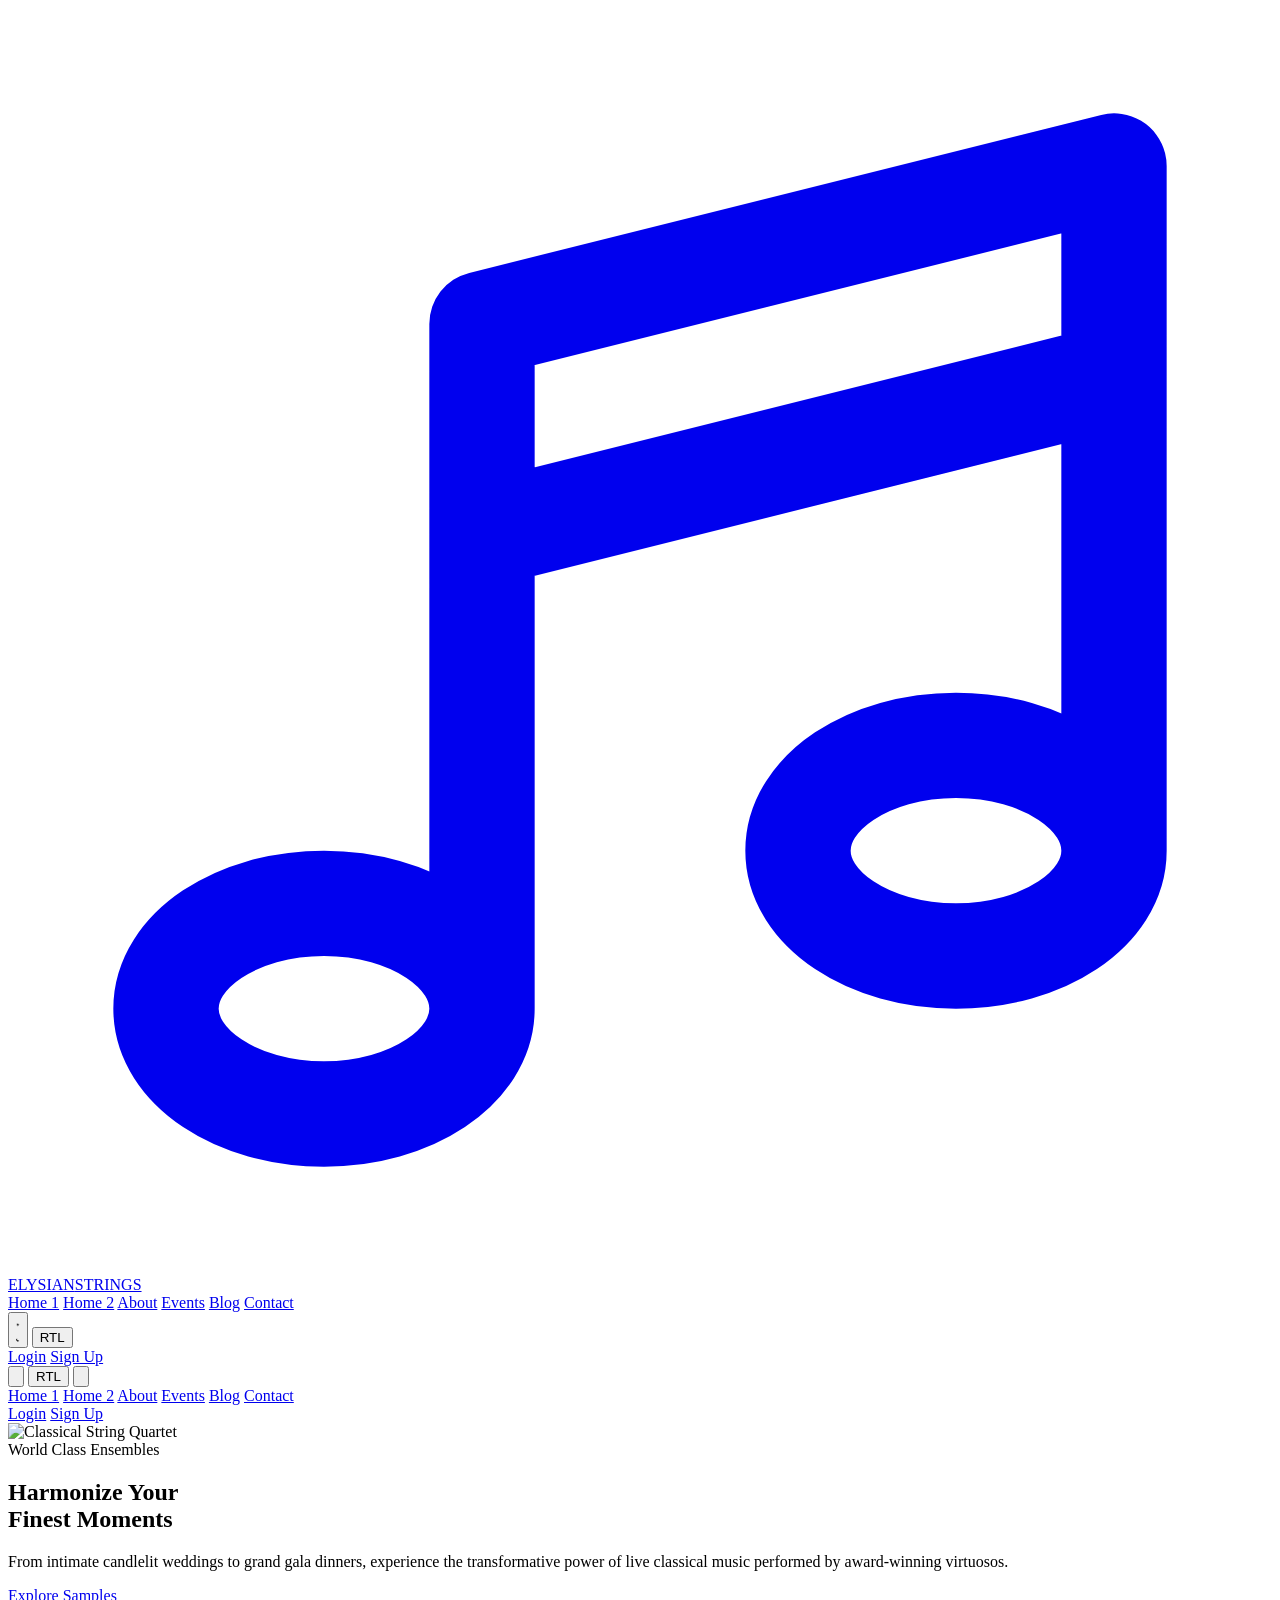
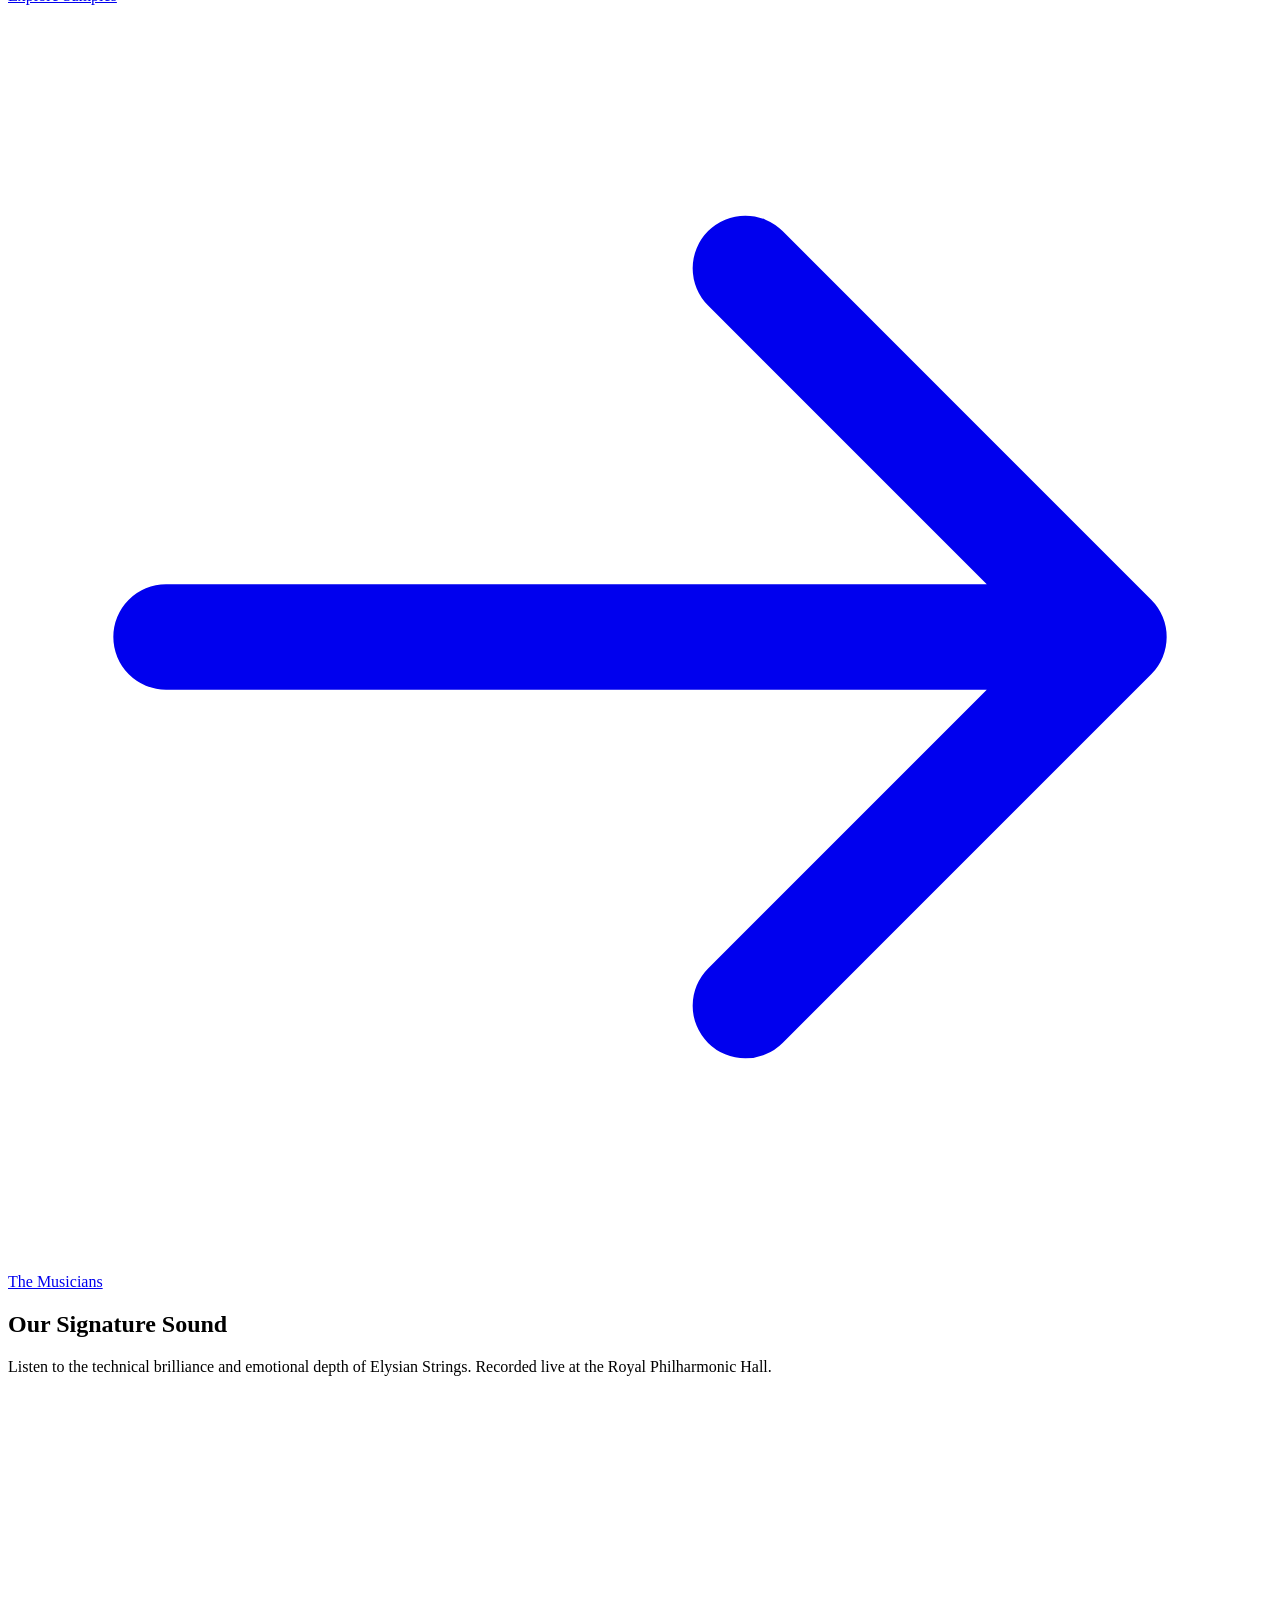
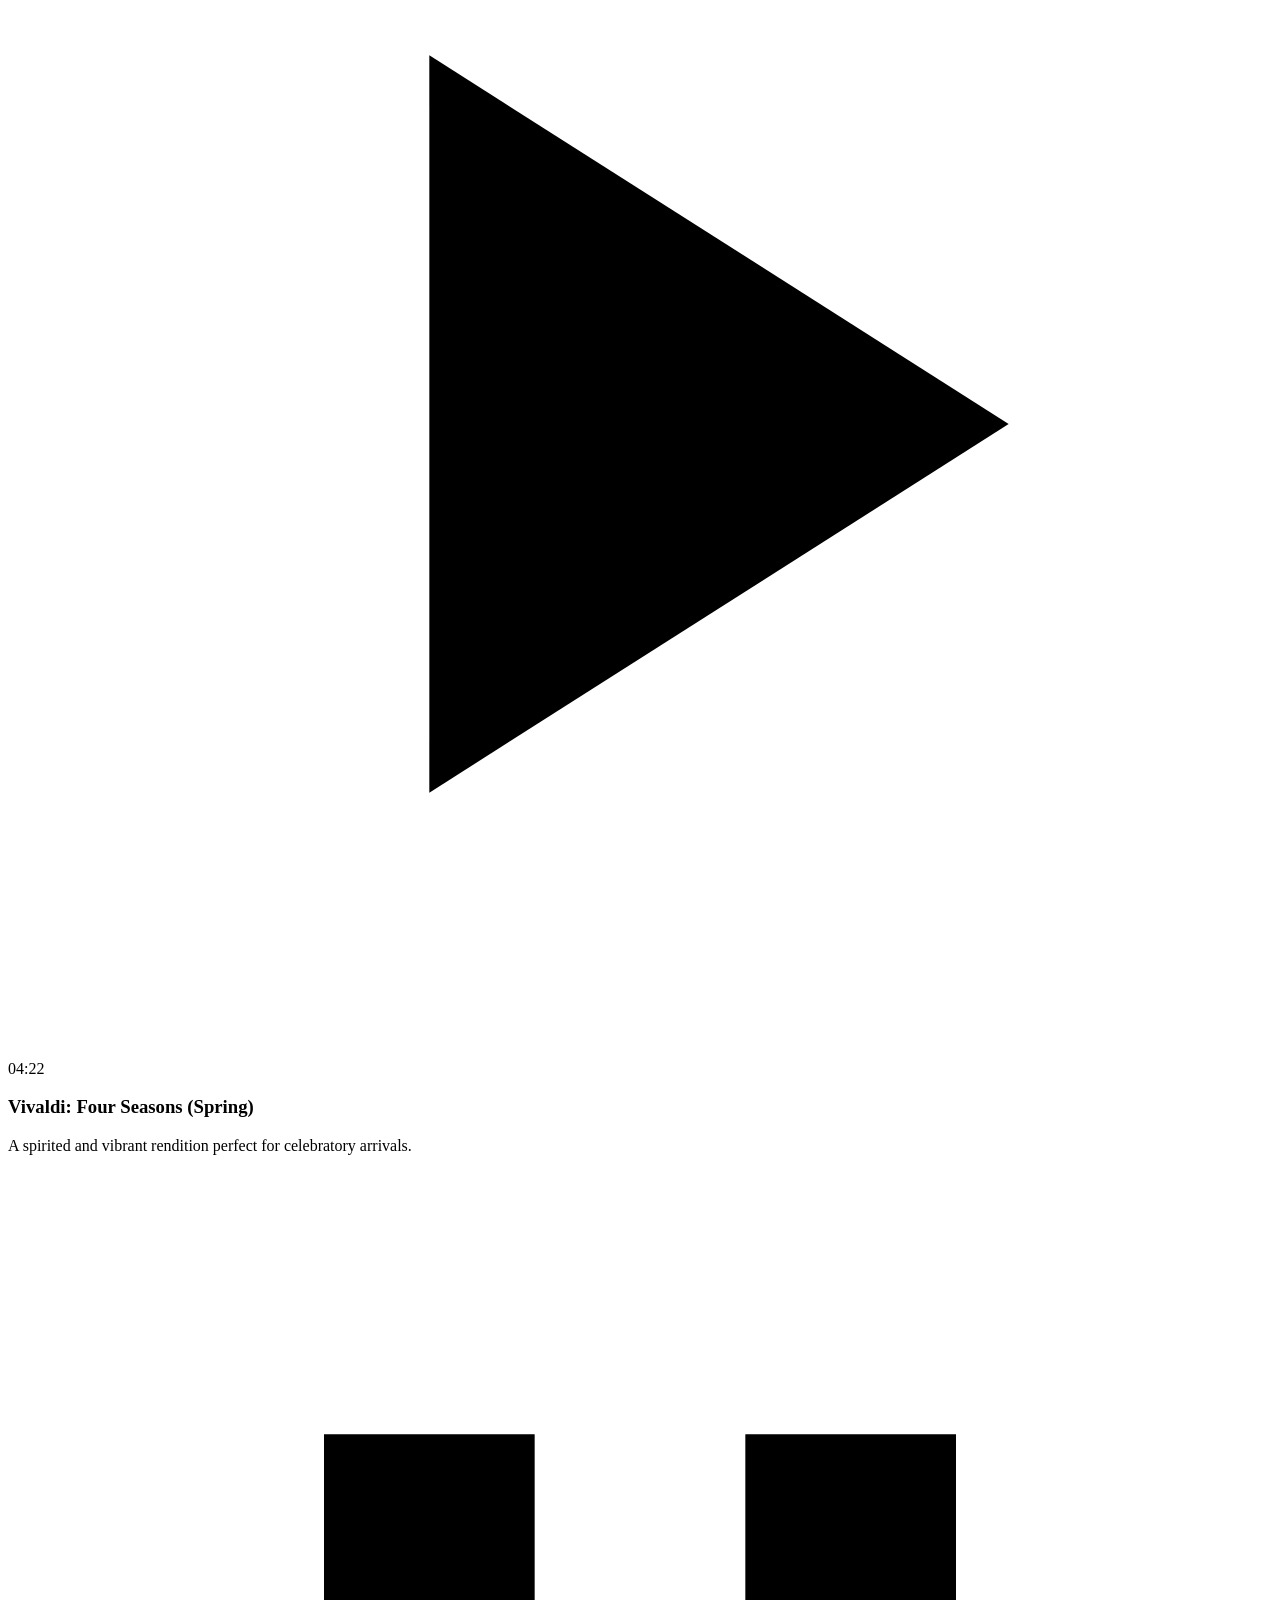
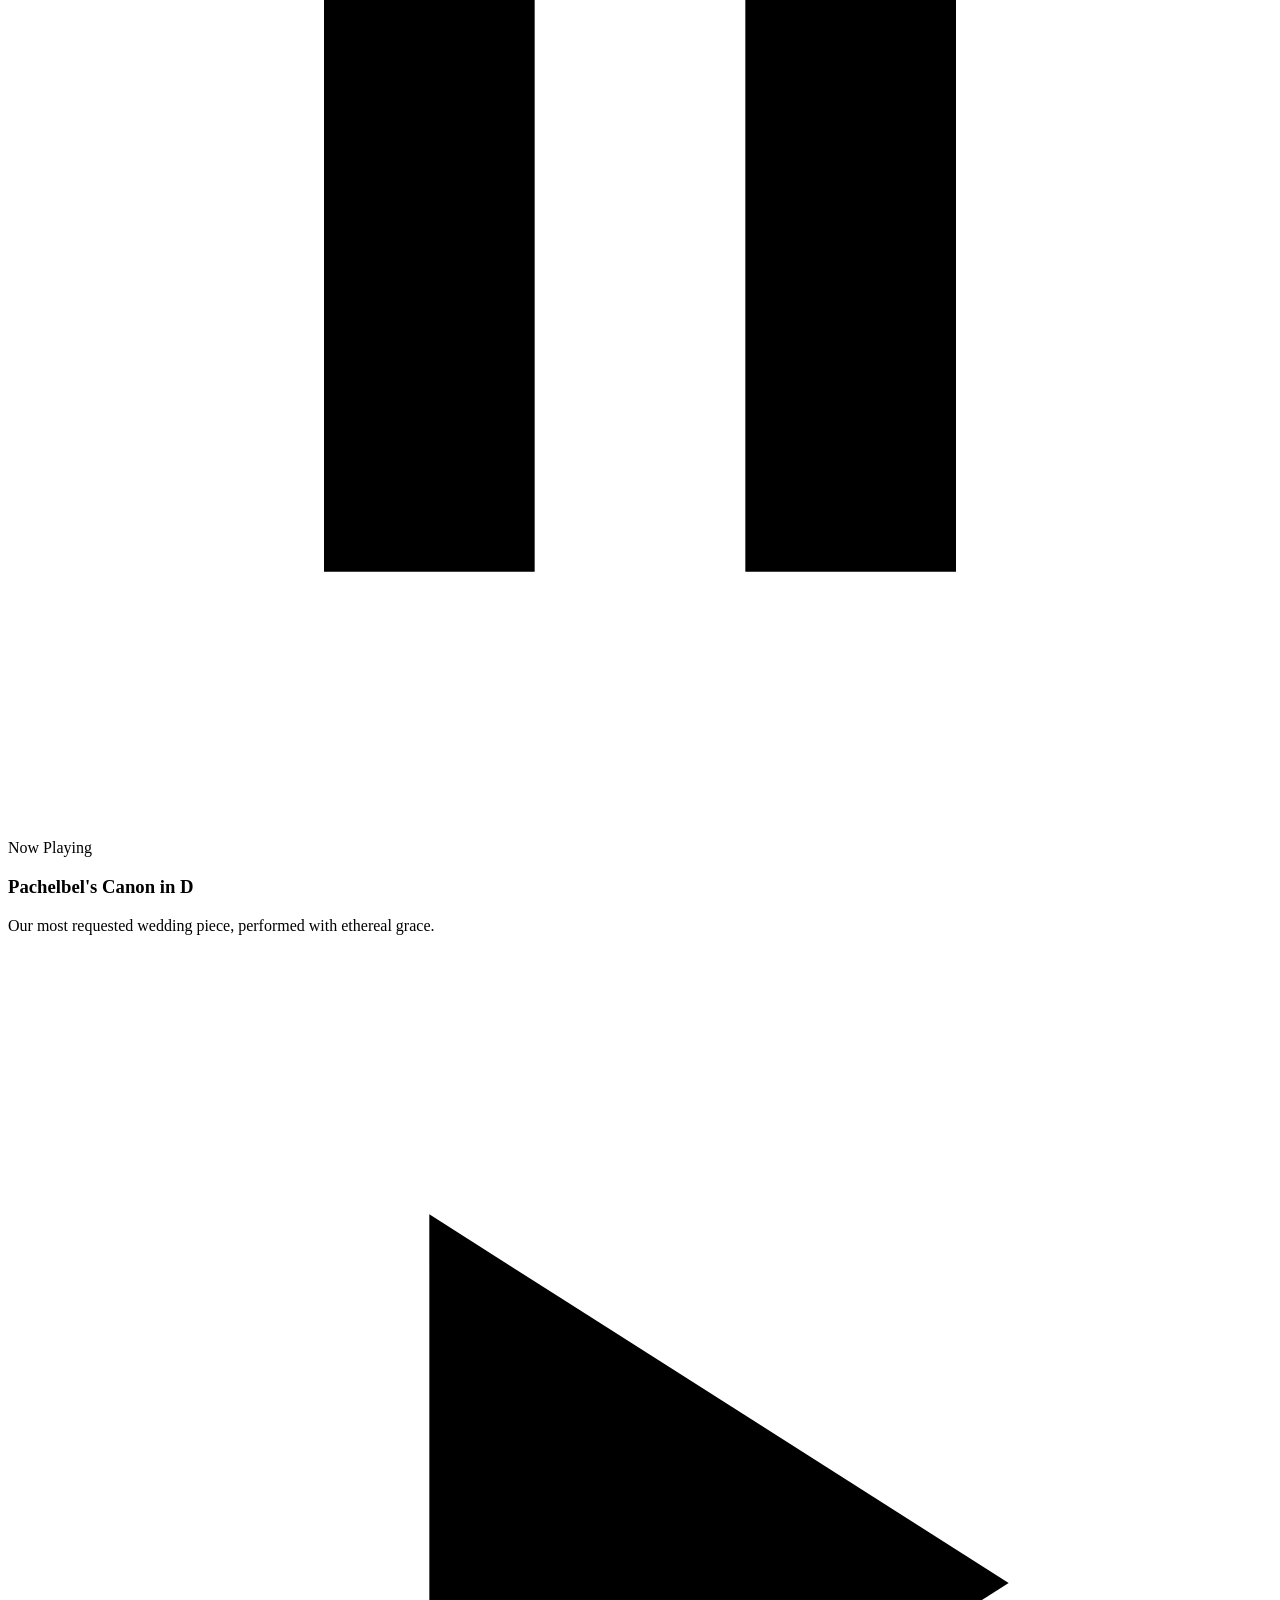
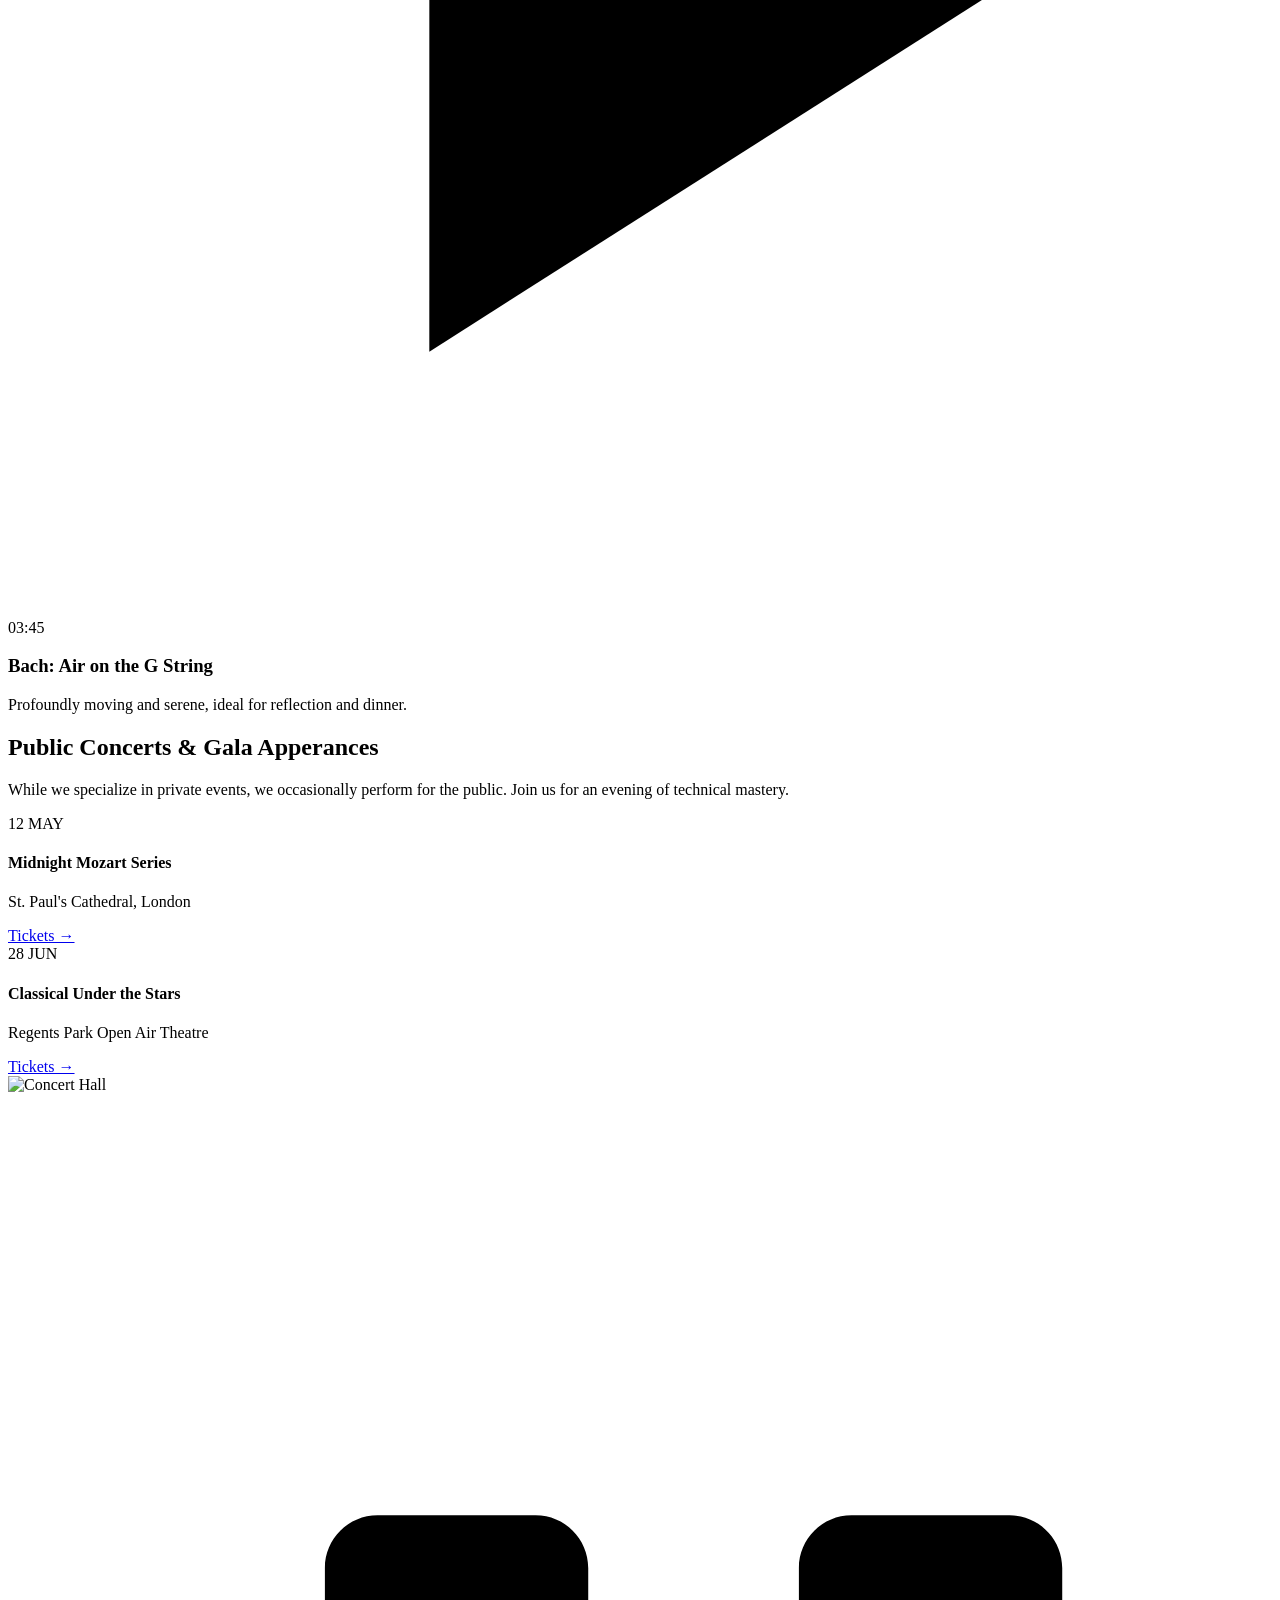
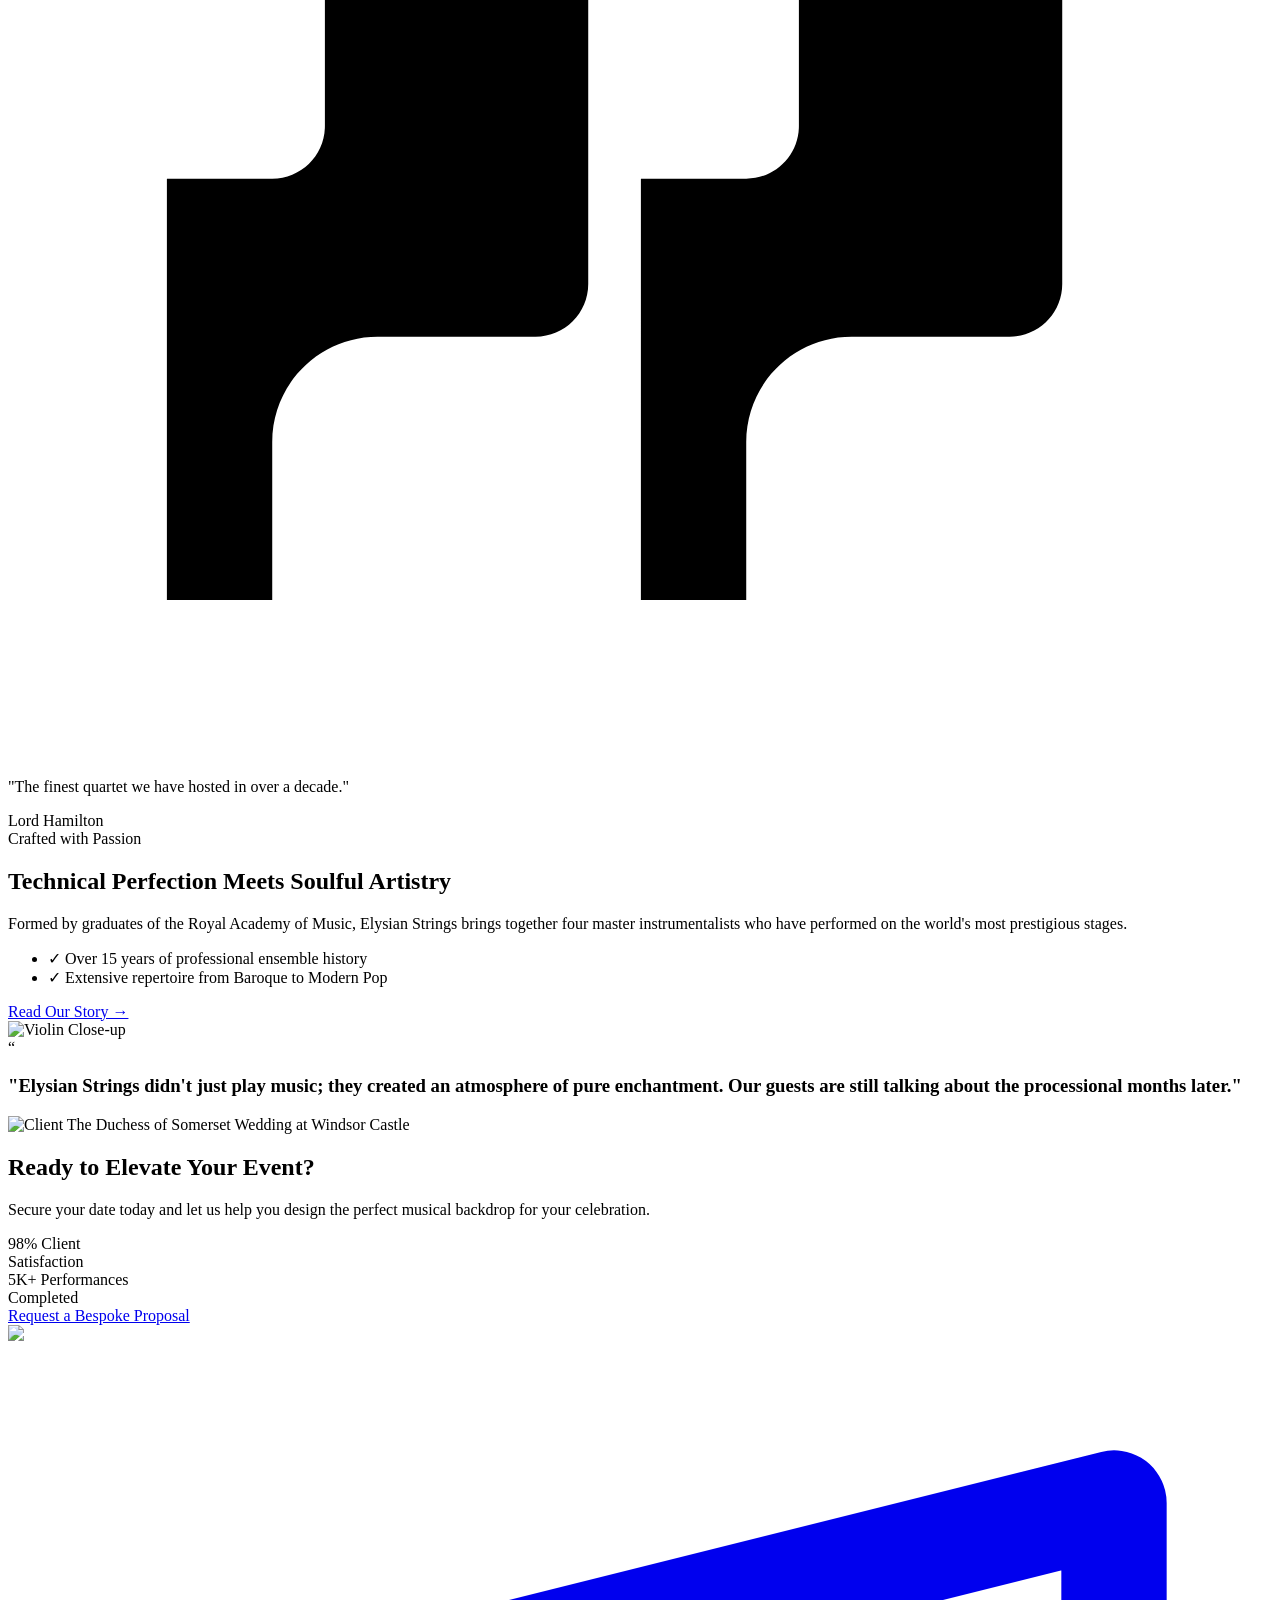
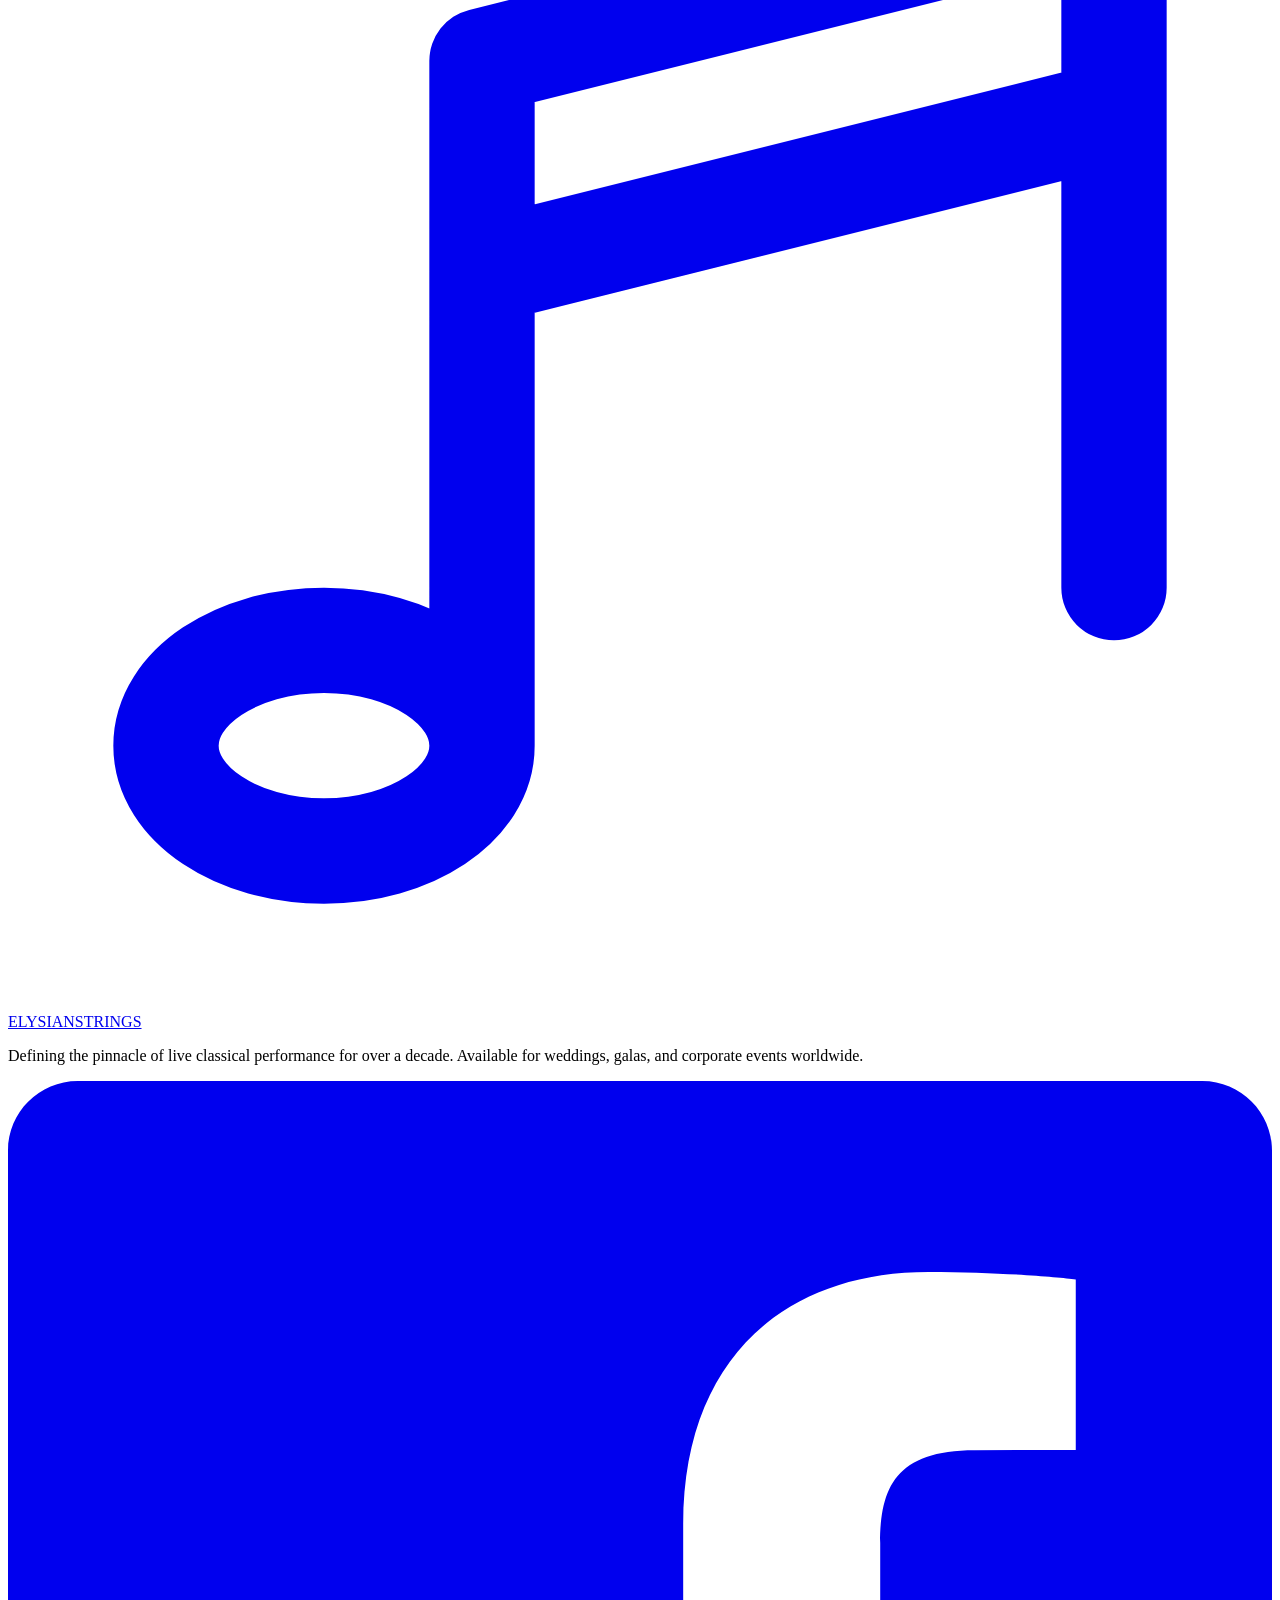
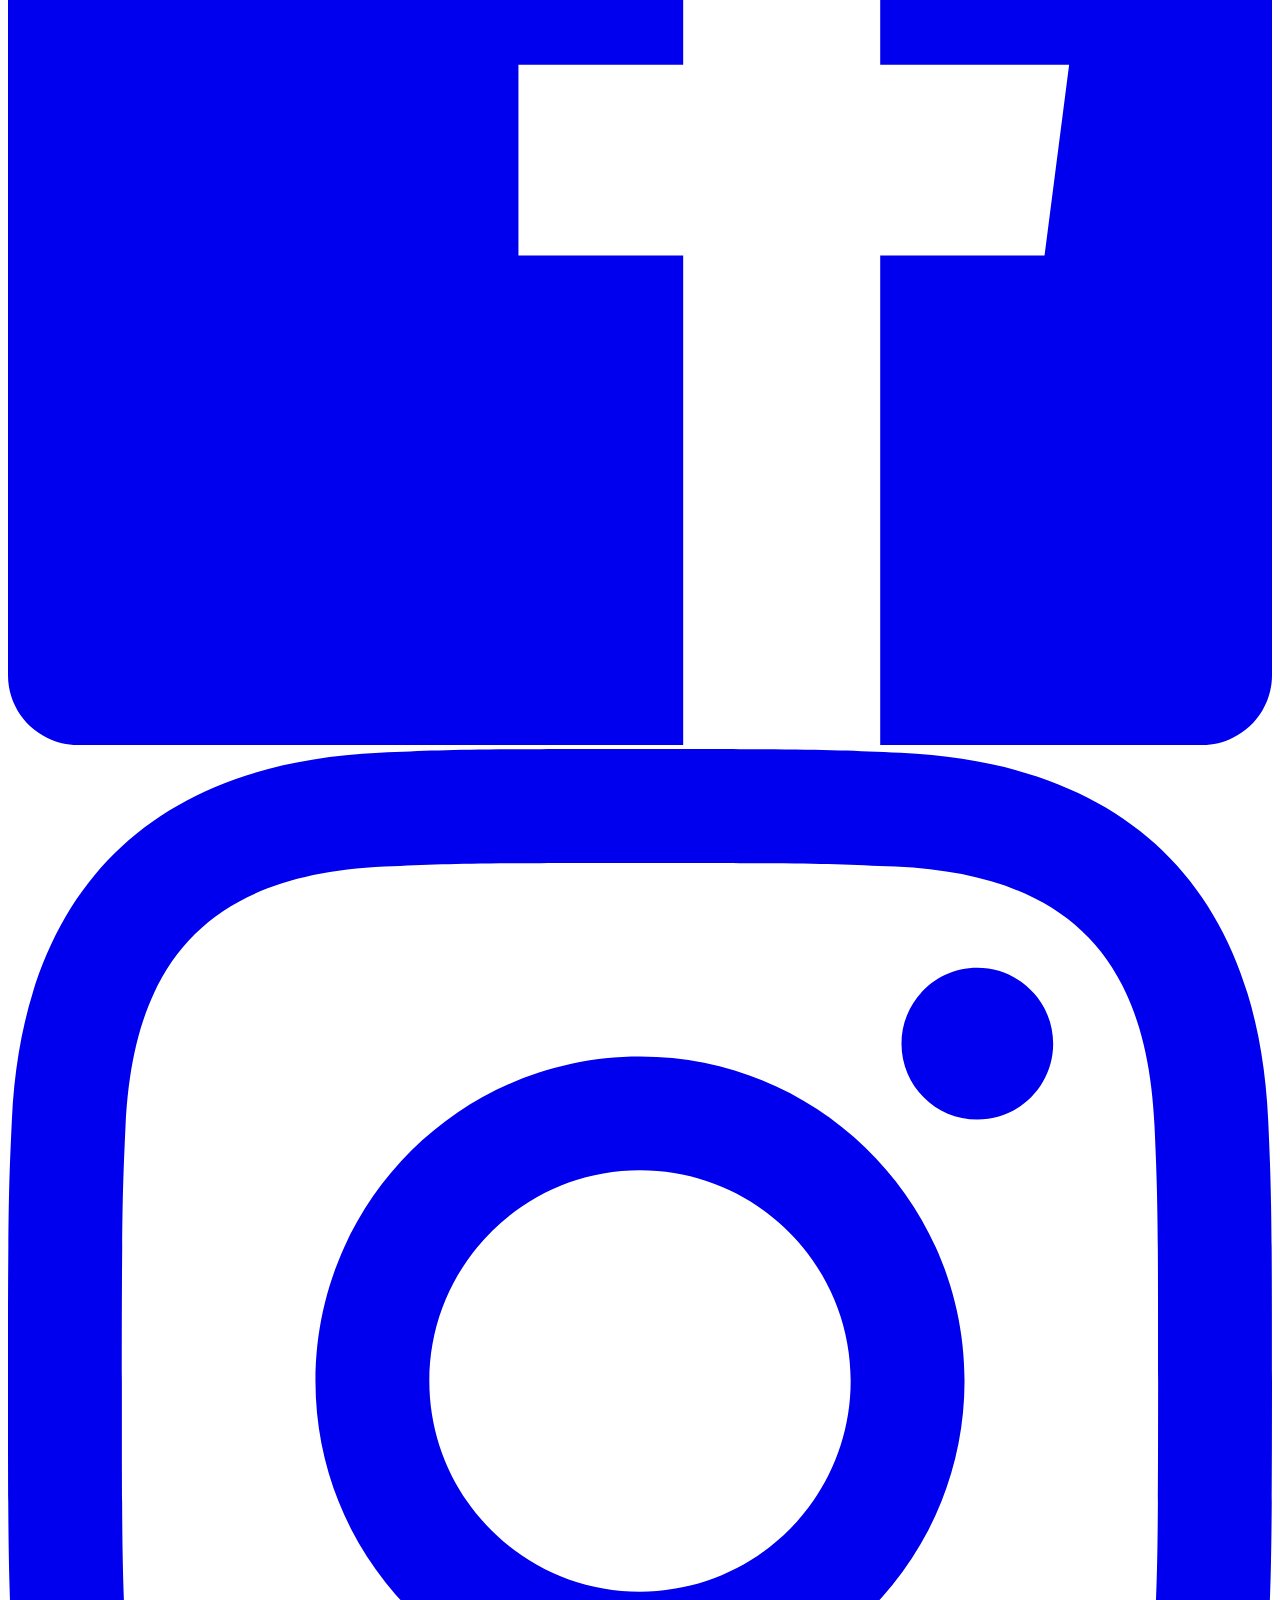
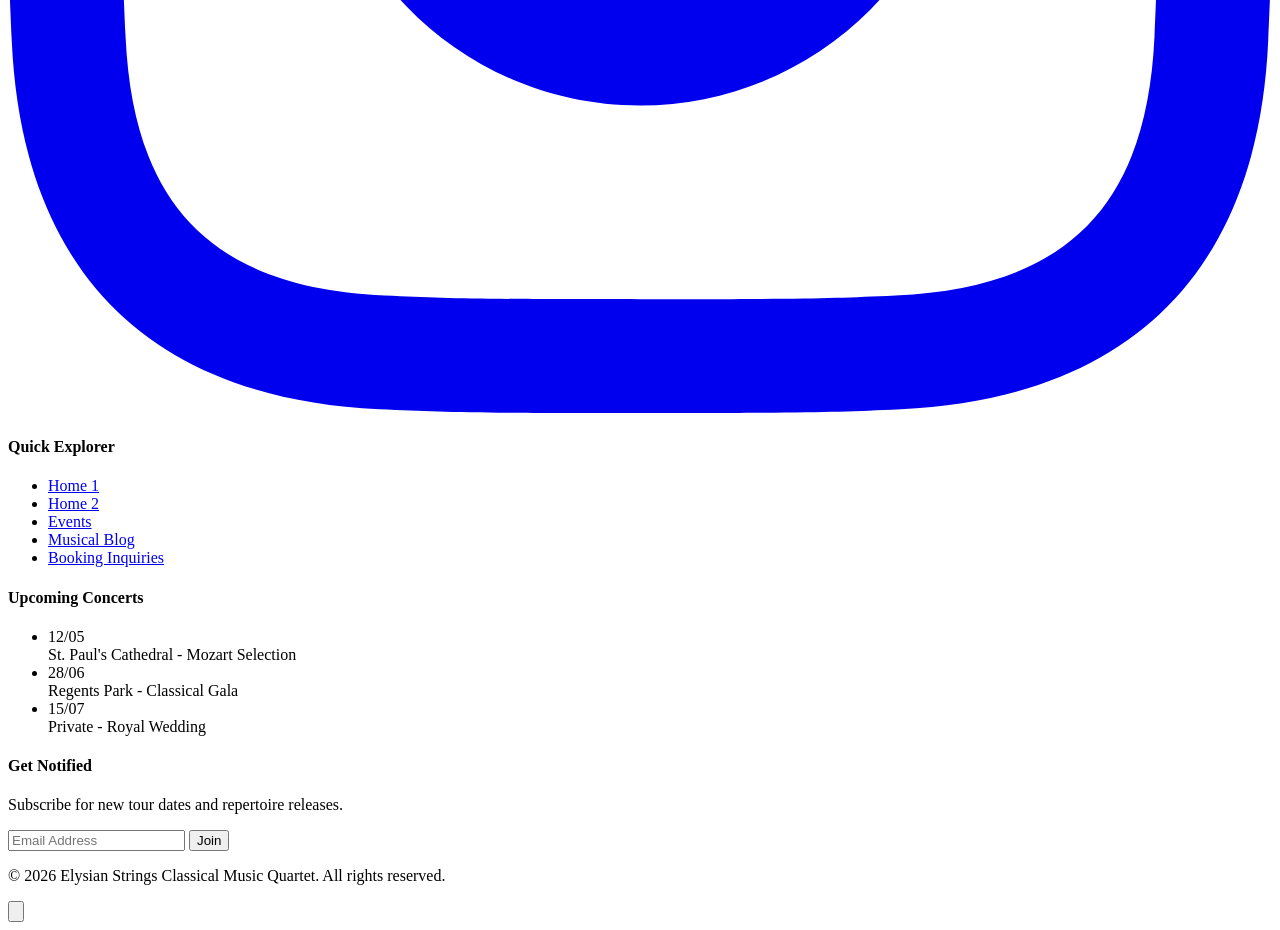
==== index.html @ dc3e773c "Add files via upload" ====
<!DOCTYPE html>
<html lang="en" class="scroll-smooth" dir="ltr">
<head>
    <meta charset="UTF-8">
    <meta name="viewport" content="width=device-width, initial-scale=1.0">
    <title>Classical Music Quartet | Professional String Ensembles</title>
    <meta name="description" content="Elysian Strings - A world-class classical music quartet providing sophisticated live music for weddings, corporate events, and concerts. Experience the luxury of timeless melodies.">
    <meta name="keywords" content="classical music quartet, string quartet weddings, luxury events music, professional musicians, violin cello quartet">
    <link rel="icon" type="image/svg+xml" href="favicon.svg">
    <!-- Tailwind CSS CDN -->
    <script src="https://cdn.tailwindcss.com"></script>
    <script>
        tailwind.config = {
            darkMode: 'class',
            theme: {
                extend: {
                    fontFamily: {
                        serif: ['"Playfair Display"', 'serif'],
                        sans: ['Inter', 'sans-serif'],
                    },
                    colors: {
                        amber: {
                            500: '#d4af37', // Gold
                            600: '#c5a059',
                            700: '#b8860b',
                        },
                        dark: {
                            900: '#0a0a0a',
                            950: '#050505',
                        }
                    }
                }
            }
        }
    </script>
    
    <!-- Custom Styles -->
    <link rel="stylesheet" href="assets/css/custom.css">
</head>
<body class="bg-gray-50 dark:bg-gray-950 text-gray-900 dark:text-gray-100 transition-colors duration-300">

    <!-- Header -->
    <header class="fixed top-0 left-0 w-full z-50 transition-all duration-300 py-4 px-6 md:px-12 bg-white/95 dark:bg-gray-900/95 shadow-md">
        <nav class="max-w-7xl mx-auto flex items-center justify-between">
            <!-- Logo -->
            <a href="index.html" class="flex items-center space-x-2 rtl:space-x-reverse group lg:min-w-[200px]">
                <div class="w-10 h-10 bg-amber-600 rounded-full flex items-center justify-center transform group-hover:rotate-12 transition-transform shadow-lg">
                    <svg class="w-6 h-6 text-white" fill="none" stroke="currentColor" viewBox="0 0 24 24">
                        <path stroke-linecap="round" stroke-linejoin="round" stroke-width="2" d="M9 19V6l12-3v13M9 19c0 1.105-1.343 2-3 2s-3-.895-3-2 1.343-2 3-2 3 .895 3 2zm12-3c0 1.105-1.343 2-3 2s-3-.895-3-2 1.343-2 3-2 3 .895 3 2zM9 10l12-3" />
                    </svg>
                </div>
                <span class="text-lg sm:text-2xl font-serif font-bold tracking-tight text-amber-600 uppercase whitespace-nowrap">ELYSIAN<span class="text-gray-900 dark:text-gray-100 italic">STRINGS</span></span>
            </a>

            <!-- Desktop Navigation Links (Centered) -->
            <div class="hidden lg:flex items-center space-x-8 rtl:space-x-reverse flex-1 justify-center px-4">
                <a href="index.html" class="nav-link">Home 1</a>
                <a href="home-2.html" class="nav-link">Home 2</a>
                <a href="about.html" class="nav-link">About</a>
                <a href="events.html" class="nav-link">Events</a>
                <a href="blog.html" class="nav-link">Blog</a>
                <a href="contact.html" class="nav-link">Contact</a>
            </div>

            <div class="hidden lg:flex items-center space-x-5 rtl:space-x-reverse lg:min-w-[280px] justify-end border-l border-gray-300 dark:border-gray-700 pl-4 rtl:pl-0 rtl:pr-4">
                <button id="theme-toggle" class="p-2 rounded-full bg-gray-200 dark:bg-gray-800 hover:scale-110 transition-transform">
                    <svg class="hidden dark:block w-5 h-5 text-amber-500" fill="currentColor" viewBox="0 0 20 20"><path d="M10 2a1 1 0 011 1v1a1 1 0 11-2 0V3a1 1 0 011-1zm4 8a4 4 0 11-8 0 4 4 0 018 0zm-.464 4.95l.707.707a1 1 0 001.414-1.414l-.707-.707a1 1 0 00-1.414 1.414zm2.12-10.607a1 1 0 010 1.414l-.706.707a1 1 0 11-1.414-1.414l.707-.707a1 1 0 011.414 0zM17 11a1 1 0 100-2h-1a1 1 0 100 2h1zm-7 4a1 1 0 011 1v1a1 1 0 11-2 0v-1a1 1 0 011-1zM5.05 6.464A1 1 0 106.465 5.05l-.708-.707a1 1 0 00-1.414 1.414l.707.707zm1.414 8.486l-.707.707a1 1 0 01-1.414-1.414l.707-.707a1 1 0 011.414 1.414zM4 11a1 1 0 100-2H3a1 1 0 000 2h1z" /></svg>
                    <svg class="block dark:hidden w-5 h-5 text-gray-700" fill="currentColor" viewBox="0 0 20 20"><path d="M17.293 13.293A8 8 0 016.707 2.707a8.001 8.001 0 1010.586 10.586z" /></svg>
                </button>
                <button id="rtl-toggle" class="px-3 py-1 text-xs font-bold rounded bg-gray-200 dark:bg-gray-800 hover:bg-amber-600 hover:text-white transition-all uppercase">RTL</button>
                <div class="flex items-center space-x-4 ml-2">
                    <a href="login.html" class="text-sm font-semibold hover:text-amber-600 transition">Login</a>
                    <a href="signup.html" class="px-5 py-2 text-sm font-semibold text-white bg-amber-600 rounded-full hover:bg-amber-700 transition shadow-lg shadow-amber-600/20 active:scale-95 whitespace-nowrap">Sign Up</a>
                </div>
            </div>


            <div class="lg:hidden flex items-center space-x-2 rtl:space-x-reverse shrink-0">
                 <button id="theme-toggle-mobile" class="p-2 rounded-full bg-gray-200 dark:bg-gray-800 transition-transform active:scale-90">
                    <svg class="w-5 h-5 text-amber-500" fill="currentColor" viewBox="0 0 20 20"><path d="M10 2a1 1 0 011 1v1a1 1 0 11-2 0V3a1 1 0 011-1zm4 8a4 4 0 11-8 0 4 4 0 018 0zm-.464 4.95l.707.707a1 1 0 001.414-1.414l-.707-.707a1 1 0 00-1.414 1.414zm2.12-10.607a1 1 0 010 1.414l-.706.707a1 1 0 11-1.414-1.414l.707-.707a1 1 0 011.414 0zM17 11a1 1 0 100-2h-1a1 1 0 100 2h1zm-7 4a1 1 0 011 1v1a1 1 0 11-2 0v-1a1 1 0 011-1zM5.05 6.464A1 1 0 106.465 5.05l-.708-.707a1 1 0 00-1.414 1.414l.707.707zm1.414 8.486l-.707.707a1 1 0 01-1.414-1.414l.707-.707a1 1 0 011.414 1.414zM4 11a1 1 0 100-2H3a1 1 0 000 2h1z" /></svg>
                </button>
                <button id="rtl-toggle-mobile" class="px-2 py-1 text-[10px] font-bold rounded bg-gray-200 dark:bg-gray-800 text-gray-700 dark:text-gray-300 active:scale-90 transition-transform">RTL</button>
                <button id="menu-toggle" class="p-2 bg-amber-600 text-white rounded-xl shadow-lg shadow-amber-600/20 active:scale-90 transition-transform flex items-center justify-center shrink-0">
                    <svg id="menu-icon" class="w-6 h-6" fill="none" stroke="currentColor" viewBox="0 0 24 24">
                        <path stroke-linecap="round" stroke-linejoin="round" stroke-width="2" d="M4 6h16M4 12h16m-7 6h7" />
                    </svg>
                </button>
            </div>
        </nav>

        <!-- Mobile Menu -->
        <div id="mobile-menu" class="hidden absolute top-full left-0 w-full bg-white dark:bg-gray-900 shadow-xl lg:hidden flex-col items-center py-8 space-y-6 animate-fade-up">
            <a href="index.html" class="text-lg font-semibold nav-link">Home 1</a>
            <a href="home-2.html" class="text-lg font-semibold nav-link">Home 2</a>
            <a href="about.html" class="text-lg font-semibold nav-link">About</a>
            <a href="events.html" class="text-lg font-semibold nav-link">Events</a>
            <a href="blog.html" class="text-lg font-semibold nav-link">Blog</a>
            <a href="contact.html" class="text-lg font-semibold nav-link">Contact</a>
            <div class="flex flex-col items-center space-y-4 w-full px-8 pb-4">
                <a href="login.html" class="text-lg font-semibold hover:text-amber-600 transition">Login</a>
                <a href="signup.html" class="w-full text-center px-8 py-4 bg-amber-600 text-white rounded-full font-bold shadow-lg shadow-amber-600/20 active:scale-95 transition-all">Sign Up</a>
            </div>
        </div>
    </header>

    <main class="pt-20">
        <!-- Section 1: Hero -->
        <section id="hero" class="relative h-screen flex items-center justify-center overflow-hidden">
            <!-- Background Image with Overlay -->
            <div class="absolute inset-0 z-0">
                <img src="https://images.unsplash.com/photo-1514119412350-e174d90d280e?auto=format&fit=crop&q=80&w=2070" alt="Classical String Quartet" class="w-full h-full object-cover">
                <div class="absolute inset-0 bg-gradient-to-r from-black/80 via-black/40 to-transparent"></div>
            </div>

            <div class="relative z-10 max-w-7xl mx-auto px-6 text-center w-full">
                <div class="max-w-4xl mx-auto space-y-8 animate-fade-up flex flex-col items-center">
                    <span class="inline-block px-6 py-2 bg-amber-600 text-white rounded-full text-xs font-bold tracking-[0.4em] uppercase shadow-lg shadow-amber-600/20">World Class Ensembles</span>
                    <h1 class="text-6xl md:text-8xl lg:text-9xl font-serif text-white leading-tight">Harmonize Your <br><span class="italic text-amber-500">Finest Moments</span></h1>
                    <p class="text-xl md:text-2xl text-gray-300 font-sans max-w-2xl mx-auto leading-relaxed">From intimate candlelit weddings to grand gala dinners, experience the transformative power of live classical music performed by award-winning virtuosos.</p>
                    <div class="flex flex-col sm:flex-row gap-6 pt-8 justify-center">
                        <a href="events.html" class="px-12 py-5 bg-amber-600 text-white rounded-full font-bold hover:bg-amber-700 transition-all flex items-center gap-3 shadow-2xl shadow-amber-600/30">Explore Samples <svg class="w-5 h-5 rtl:rotate-180" fill="none" stroke="currentColor" viewBox="0 0 24 24"><path stroke-linecap="round" stroke-linejoin="round" stroke-width="2" d="M14 5l7 7m0 0l-7 7m7-7H3" /></svg></a>
                        <a href="about.html" class="px-12 py-5 border-2 border-white/30 text-white rounded-full font-bold hover:bg-white/10 transition-all backdrop-blur-sm">The Musicians</a>
                    </div>
                </div>
            </div>


        </section>

        <!-- Section 2: Audio Samples -->
        <section id="audio-samples" class="py-24 px-6 md:px-12 bg-white dark:bg-dark-900 transition-colors">
            <div class="max-w-7xl mx-auto text-center mb-16">
                <h2 class="text-4xl md:text-5xl font-serif mb-4">Our Signature <span class="italic">Sound</span></h2>
                <p class="text-gray-600 dark:text-gray-400 max-w-2xl mx-auto">Listen to the technical brilliance and emotional depth of Elysian Strings. Recorded live at the Royal Philharmonic Hall.</p>
            </div>

            <div class="grid grid-cols-1 md:grid-cols-2 lg:grid-cols-3 gap-8 max-w-7xl mx-auto">
                <!-- Sample 1 -->
                <div class="group bg-gray-50 dark:bg-gray-800 p-8 rounded-2xl shadow-sm hover:shadow-2xl transition-all duration-300 border border-gray-100 dark:border-gray-700">
                    <div class="flex items-center justify-between mb-6">
                        <div class="w-16 h-16 bg-amber-600/10 text-amber-600 rounded-2xl flex items-center justify-center group-hover:bg-amber-600 group-hover:text-white group-hover:shadow-2xl group-hover:shadow-amber-600/40 transition-all duration-500">
                           <svg class="w-8 h-8 transform group-hover:scale-110 transition-transform" fill="currentColor" viewBox="0 0 24 24"><path d="M8 5v14l11-7z"/></svg>
                        </div>
                        <span class="text-sm font-mono text-gray-400">04:22</span>
                    </div>
                    <h3 class="text-xl font-bold mb-2">Vivaldi: Four Seasons (Spring)</h3>
                    <p class="text-gray-600 dark:text-gray-400 mb-6">A spirited and vibrant rendition perfect for celebratory arrivals.</p>
                    <div class="w-full bg-gray-200 dark:bg-gray-700 h-1.5 rounded-full overflow-hidden">
                        <div class="bg-amber-600 h-full w-1/3"></div>
                    </div>
                </div>

                <!-- Sample 2 -->
                <div class="group bg-gray-50 dark:bg-gray-800 p-8 rounded-2xl shadow-sm hover:shadow-2xl transition-all duration-300 border border-gray-100 dark:border-gray-700 scale-105 z-10 bg-white dark:!bg-gray-900 border-amber-600/20">
                    <div class="flex items-center justify-between mb-6">
                        <div class="w-16 h-16 bg-amber-600 text-white rounded-2xl flex items-center justify-center shadow-2xl shadow-amber-600/40">
                           <svg class="w-8 h-8" fill="currentColor" viewBox="0 0 24 24"><path d="M6 19h4V5H6v14zm8-14v14h4V5h-4z"/></svg>
                        </div>
                        <div class="flex items-center space-x-2">
                             <div class="w-2 h-2 rounded-full bg-red-500 animate-pulse"></div>
                             <span class="text-xs font-bold text-amber-600 tracking-[0.2em] uppercase">Now Playing</span>
                        </div>
                    </div>
                    <h3 class="text-xl font-bold mb-2">Pachelbel's Canon in D</h3>
                    <p class="text-gray-600 dark:text-gray-400 mb-6">Our most requested wedding piece, performed with ethereal grace.</p>
                    <div class="w-full bg-gray-200 dark:bg-gray-700 h-1.5 rounded-full overflow-hidden">
                        <div class="bg-amber-600 h-full w-2/3"></div>
                    </div>
                </div>

                <!-- Sample 3 -->
                <div class="group bg-gray-50 dark:bg-gray-800 p-8 rounded-2xl shadow-sm hover:shadow-2xl transition-all duration-300 border border-gray-100 dark:border-gray-700">
                    <div class="flex items-center justify-between mb-6">
                        <div class="w-16 h-16 bg-amber-600/10 text-amber-600 rounded-2xl flex items-center justify-center group-hover:bg-amber-600 group-hover:text-white group-hover:shadow-2xl group-hover:shadow-amber-600/40 transition-all duration-500">
                           <svg class="w-8 h-8 transform group-hover:scale-110 transition-transform" fill="currentColor" viewBox="0 0 24 24"><path d="M8 5v14l11-7z"/></svg>
                        </div>
                        <span class="text-sm font-mono text-gray-400">03:45</span>
                    </div>
                    <h3 class="text-xl font-bold mb-2">Bach: Air on the G String</h3>
                    <p class="text-gray-600 dark:text-gray-400 mb-6">Profoundly moving and serene, ideal for reflection and dinner.</p>
                    <div class="w-full bg-gray-200 dark:bg-gray-700 h-1.5 rounded-full overflow-hidden">
                        <div class="bg-amber-600 h-full w-1/2"></div>
                    </div>
                </div>
            </div>
        </section>

        <!-- Section 3: Performance Calendar -->
        <section id="calendar" class="py-24 px-6 md:px-12 bg-gray-50 dark:bg-dark-950">
            <div class="max-w-7xl mx-auto flex flex-col lg:flex-row gap-16 items-center">
                <div class="lg:w-1/2 space-y-8 animate-fade-up">
                    <h2 class="text-4xl md:text-5xl font-serif">Public <span class="text-amber-600">Concerts</span> & Gala Apperances</h2>
                    <p class="text-lg text-gray-600 dark:text-gray-400">While we specialize in private events, we occasionally perform for the public. Join us for an evening of technical mastery.</p>
                    
                    <div class="space-y-4">
                        <div class="p-6 bg-white dark:bg-gray-800 rounded-xl shadow-sm flex items-center justify-between group cursor-pointer hover:border-amber-600/50 border border-transparent">
                            <div class="flex items-center gap-6">
                                <div class="text-center min-w-[60px]">
                                    <span class="block text-2xl font-bold font-serif text-amber-600 leading-none">12</span>
                                    <span class="text-xs uppercase tracking-widest font-bold text-gray-400">MAY</span>
                                </div>
                                <div>
                                    <h4 class="font-bold text-lg">Midnight Mozart Series</h4>
                                    <p class="text-sm text-gray-500">St. Paul's Cathedral, London</p>
                                </div>
                            </div>
                            <a href="#" class="text-amber-600 opacity-0 group-hover:opacity-100 transition-opacity">Tickets →</a>
                        </div>
                         <div class="p-6 bg-white dark:bg-gray-800 rounded-xl shadow-sm flex items-center justify-between group cursor-pointer hover:border-amber-600/50 border border-transparent">
                            <div class="flex items-center gap-6">
                                <div class="text-center min-w-[60px]">
                                    <span class="block text-2xl font-bold font-serif text-amber-600 leading-none">28</span>
                                    <span class="text-xs uppercase tracking-widest font-bold text-gray-400">JUN</span>
                                </div>
                                <div>
                                    <h4 class="font-bold text-lg">Classical Under the Stars</h4>
                                    <p class="text-sm text-gray-500">Regents Park Open Air Theatre</p>
                                </div>
                            </div>
                            <a href="#" class="text-amber-600 opacity-0 group-hover:opacity-100 transition-opacity">Tickets →</a>
                        </div>
                    </div>
                </div>
                <div class="lg:w-1/2 relative group">
                    <div class="rounded-[2.5rem] overflow-hidden shadow-[0_20px_50px_rgba(0,0,0,0.3)] transition-all duration-700">
                        <img src="https://images.unsplash.com/photo-1511671782779-c97d3d27a1d4?auto=format&fit=crop&q=80&w=2070" alt="Concert Hall" class="w-full h-[600px] object-cover transition-transform duration-700 group-hover:scale-105">
                        <!-- Integrated Testimonial Overlay -->
                        <div class="absolute bottom-10 left-10 p-10 backdrop-blur-xl bg-black/40 rounded-3xl border border-white/20 max-w-sm transform transition-all duration-500 opacity-0 translate-y-10 group-hover:opacity-100 group-hover:translate-y-0 shadow-2xl">
                             <svg class="w-10 h-10 text-amber-600/50 mb-6" fill="currentColor" viewBox="0 0 24 24"><path d="M14.017 21L14.017 18C14.017 16.8954 14.9124 16 16.017 16H19.017C19.5693 16 20.017 15.5523 20.017 15V9C20.017 8.44772 19.5693 8 19.017 8H16.017C15.4647 8 15.017 8.44772 15.017 9V12C15.017 12.5523 14.5693 13 14.017 13H12.017V21H14.017ZM5.017 21L5.017 18C5.017 16.8954 5.91243 16 7.017 16H10.017C10.5693 16 11.017 15.5523 11.017 15V9C11.017 8.44772 10.5693 8 10.017 8H7.017C6.46472 8 6.017 8.44772 6.017 9V12C6.017 12.5523 5.5693 13 5.017 13H3.017V21H5.017Z" /></svg>
                             <p class="text-2xl text-white font-serif italic leading-relaxed">"The finest quartet we have hosted in over a decade."</p>
                             <div class="mt-8 flex items-center gap-4">
                                 <div class="w-10 h-[2px] bg-amber-600"></div>
                                 <span class="text-amber-500 font-bold uppercase tracking-[0.3em] text-sm">Lord Hamilton</span>
                             </div>
                        </div>
                    </div>
                </div>
            </div>
        </section>

        <!-- Section 4: About Preview -->
        <section class="py-24 px-6 md:px-12 bg-white dark:bg-dark-900 overflow-hidden">
            <div class="max-w-7xl mx-auto flex flex-col lg:flex-row-reverse gap-16 items-center">
                <div class="lg:w-1/2 space-y-8 flex flex-col items-center text-center mx-auto">
                    <span class="text-amber-600 font-bold uppercase tracking-[0.4em] text-xs block mb-2">Crafted with Passion</span>
                    <h2 class="text-4xl md:text-5xl font-serif">Technical <span class="italic">Perfection</span> Meets Soulful Artistry</h2>
                    <p class="text-gray-600 dark:text-gray-400 text-lg leading-relaxed max-w-xl mx-auto">Formed by graduates of the Royal Academy of Music, Elysian Strings brings together four master instrumentalists who have performed on the world's most prestigious stages.</p>
                    <ul class="space-y-6 w-full max-w-md mx-auto">
                        <li class="flex flex-col items-center gap-2">
                            <span class="w-8 h-8 bg-amber-600 text-white rounded-full flex items-center justify-center text-sm shadow-lg shadow-amber-600/20">✓</span>
                            <span class="font-medium">Over 15 years of professional ensemble history</span>
                        </li>
                        <li class="flex flex-col items-center gap-2">
                            <span class="w-8 h-8 bg-amber-600 text-white rounded-full flex items-center justify-center text-sm shadow-lg shadow-amber-600/20">✓</span>
                            <span class="font-medium">Extensive repertoire from Baroque to Modern Pop</span>
                        </li>
                    </ul>
                    <a href="about.html" class="inline-block mt-6 pb-2 border-b-2 border-amber-600 font-bold hover:text-amber-600 transition-all hover:scale-105">Read Our Story →</a>
                </div>
                <div class="lg:w-1/2 relative">
                    <div class="relative rounded-[3rem] overflow-hidden shadow-[0_30px_60px_-15px_rgba(0,0,0,0.5)] transform transition-transform duration-700 hover:scale-[1.02]">
                         <img src="https://images.unsplash.com/photo-1549417229-aa67d3263c09?auto=format&fit=crop&q=80&w=1500" alt="Violin Close-up" class="w-full h-[600px] object-cover">
                         <div class="absolute inset-0 bg-gradient-to-t from-dark-950/40 via-transparent to-transparent"></div>
                    </div>
                </div>
            </div>
        </section>

        <!-- Section 5: Testimonials -->
        <section class="py-24 px-6 md:px-12 bg-amber-600 text-white relative overflow-hidden">
             <!-- Abstract Circles -->
            <div class="absolute -top-24 -right-24 w-96 h-96 border border-white/10 rounded-full"></div>
            <div class="absolute -bottom-24 -left-24 w-64 h-64 border border-white/10 rounded-full"></div>

            <div class="max-w-4xl mx-auto text-center relative z-10">
                <div class="text-6xl font-serif mb-8 text-white/30">“</div>
                <h3 class="text-2xl md:text-4xl font-serif italic leading-snug mb-8">"Elysian Strings didn't just play music; they created an atmosphere of pure enchantment. Our guests are still talking about the processional months later."</h3>
                <div class="flex flex-col items-center">
                    <img src="https://images.unsplash.com/photo-1544005313-94ddf0286df2?auto=format&fit=crop&q=80&w=200" alt="Client" class="w-20 h-20 rounded-full border-4 border-white/20 mb-4 object-cover">
                    <span class="font-bold text-lg tracking-widest uppercase">The Duchess of Somerset</span>
                    <span class="text-white/70 text-sm">Wedding at Windsor Castle</span>
                </div>
            </div>
        </section>

        <!-- Section 6: Booking CTA -->
        <section id="booking" class="py-24 px-6 md:px-12 bg-white dark:bg-dark-950">
            <div class="max-w-7xl mx-auto bg-gray-900 rounded-[3rem] p-12 md:p-24 relative overflow-hidden flex flex-col lg:flex-row items-center justify-between gap-12 text-center lg:text-left rtl:text-right">
                <div class="relative z-10 max-w-xl">
                    <h2 class="text-4xl md:text-5xl font-serif text-white mb-6">Ready to <span class="text-amber-600">Elevate</span> Your Event?</h2>
                    <p class="text-gray-400 text-lg mb-8">Secure your date today and let us help you design the perfect musical backdrop for your celebration.</p>
                    <div class="flex flex-wrap gap-6 justify-center lg:justify-start">
                        <div class="flex items-center gap-2">
                            <span class="text-amber-600 font-bold text-2xl">98%</span>
                            <span class="text-xs text-gray-500 uppercase font-bold leading-tight">Client<br>Satisfaction</span>
                        </div>
                        <div class="flex items-center gap-2">
                             <span class="text-amber-600 font-bold text-2xl">5K+</span>
                            <span class="text-xs text-gray-500 uppercase font-bold leading-tight">Performances<br>Completed</span>
                        </div>
                    </div>
                </div>
                <div class="relative z-10">
                    <a href="contact.html" class="w-full sm:w-auto px-8 py-4 sm:px-12 sm:py-6 bg-amber-600 text-white rounded-2xl sm:rounded-full text-lg sm:text-xl font-bold hover:bg-amber-700 transition-all hover:scale-105 shadow-2xl shadow-amber-600/20 flex items-center justify-center text-center">Request a Bespoke Proposal</a>
                </div>
                
                <!-- Background Decoration -->
                <div class="absolute inset-0 z-0 opacity-10">
                    <img src="https://images.unsplash.com/photo-1540575467063-178a50c2df87?auto=format&fit=crop&q=80&w=2070" class="w-full h-full object-cover">
                </div>
            </div>
        </section>
    </main>

    <!-- Footer -->
    <footer class="bg-gray-100 dark:bg-gray-900 pt-20 pb-10 px-6 md:px-12 border-t border-gray-200 dark:border-gray-800 transition-colors">
        <div class="max-w-7xl mx-auto grid grid-cols-1 md:grid-cols-2 lg:grid-cols-4 gap-12 mb-16">
            <!-- Brand -->
            <div class="space-y-6">
                 <a href="index.html" class="flex items-center space-x-2 rtl:space-x-reverse">
                    <div class="w-10 h-10 bg-amber-600 rounded-full flex items-center justify-center">
                        <svg class="w-6 h-6 text-white" fill="none" stroke="currentColor" viewBox="0 0 24 24">
                            <path stroke-linecap="round" stroke-linejoin="round" stroke-width="2" d="M9 19V6l12-3v13M9 19c0 1.105-1.343 2-3 2s-3-.895-3-2 1.343-2 3-2 3 .895 3 2zM9 10l12-3" />
                        </svg>
                    </div>
                    <span class="text-2xl font-serif font-bold tracking-tight text-amber-600 uppercase">ELYSIAN<span class="text-gray-900 dark:text-gray-100 italic">STRINGS</span></span>
                </a>
                <p class="text-gray-600 dark:text-gray-400 leading-relaxed">Defining the pinnacle of live classical performance for over a decade. Available for weddings, galas, and corporate events worldwide.</p>
                <div class="flex space-x-4 rtl:space-x-reverse">
                    <a href="#" class="w-10 h-10 bg-white dark:bg-gray-800 text-gray-700 dark:text-gray-300 rounded-full flex items-center justify-center shadow-md hover:bg-amber-600 hover:text-white dark:hover:bg-amber-600 dark:hover:text-white transition-all duration-300 transform hover:scale-110 hover:-translate-y-1 hover:shadow-xl hover:shadow-amber-600/40">
                        <svg class="w-5 h-5" fill="currentColor" viewBox="0 0 24 24"><path d="M22.675 0h-21.35c-.732 0-1.325.593-1.325 1.325v21.351c0 .731.593 1.324 1.325 1.324h11.495v-9.294h-3.128v-3.622h3.128v-2.671c0-3.1 1.893-4.788 4.659-4.788 1.325 0 2.463.099 2.795.143v3.24l-1.918.001c-1.504 0-1.795.715-1.795 1.763v2.313h3.587l-.467 3.622h-3.12v9.293h6.116c.73 0 1.323-.593 1.323-1.325v-21.35c0-.732-.593-1.325-1.325-1.325z"/></svg>
                    </a>
                    <a href="#" class="w-10 h-10 bg-white dark:bg-gray-800 text-gray-700 dark:text-gray-300 rounded-full flex items-center justify-center shadow-md hover:bg-amber-600 hover:text-white dark:hover:bg-amber-600 dark:hover:text-white transition-all duration-300 transform hover:scale-110 hover:-translate-y-1 hover:shadow-xl hover:shadow-amber-600/40">
                        <svg class="w-5 h-5" fill="currentColor" viewBox="0 0 24 24"><path d="M12 2.163c3.204 0 3.584.012 4.85.07 3.252.148 4.771 1.691 4.919 4.919.058 1.265.069 1.645.069 4.849 0 3.205-.012 3.584-.069 4.849-.149 3.225-1.664 4.771-4.919 4.919-1.266.058-1.644.07-4.85.07-3.204 0-3.584-.012-4.849-.07-3.26-.149-4.771-1.699-4.919-4.92-.058-1.265-.07-1.644-.07-4.849 0-3.204.013-3.583.07-4.849.149-3.227 1.664-4.771 4.919-4.919 1.266-.057 1.645-.069 4.849-.069zm0-2.163c-3.259 0-3.667.014-4.947.072-4.358.2-6.78 2.618-6.98 6.98-.059 1.281-.073 1.689-.073 4.948 0 3.259.014 3.668.072 4.948.2 4.358 2.618 6.78 6.98 6.98 1.281.058 1.689.072 4.948.072 3.259 0 3.668-.014 4.948-.072 4.354-.2 6.782-2.618 6.979-6.98.059-1.28.073-1.689.073-4.948 0-3.259-.014-3.667-.072-4.947-.196-4.354-2.617-6.78-6.979-6.98-1.281-.059-1.69-.073-4.949-.073zm0 5.838c-3.403 0-6.162 2.759-6.162 6.162s2.759 6.163 6.162 6.163 6.162-2.759 6.162-6.163c0-3.403-2.759-6.162-6.162-6.162zm0 10.162c-2.209 0-4-1.791-4-4s1.791-4 4-4 4 1.791 4 4-1.791 4-4 4zm6.406-11.845c-.796 0-1.441.645-1.441 1.44s.645 1.44 1.441 1.44c.795 0 1.439-.645 1.439-1.44s-.644-1.44-1.439-1.44z"/></svg>
                    </a>
                </div>
            </div>

            <!-- Links -->
            <div>
                <h4 class="text-lg font-bold mb-6 font-serif">Quick Explorer</h4>
                <ul class="space-y-4">
                    <li><a href="index.html" class="text-gray-600 dark:text-gray-400 hover:text-amber-600 transition-all hover:pl-2">Home 1</a></li>
                    <li><a href="home-2.html" class="text-gray-600 dark:text-gray-400 hover:text-amber-600 transition-all hover:pl-2">Home 2</a></li>
                    <li><a href="events.html" class="text-gray-600 dark:text-gray-400 hover:text-amber-600 transition-all hover:pl-2">Events</a></li>
                    <li><a href="blog.html" class="text-gray-600 dark:text-gray-400 hover:text-amber-600 transition-all hover:pl-2">Musical Blog</a></li>
                    <li><a href="contact.html" class="text-gray-600 dark:text-gray-400 hover:text-amber-600 transition-all hover:pl-2">Booking Inquiries</a></li>
                </ul>
            </div>

            <!-- Events -->
            <div>
                <h4 class="text-lg font-bold mb-6 font-serif">Upcoming Concerts</h4>
                <ul class="space-y-4">
                    <li class="flex gap-4">
                        <div class="text-amber-600 font-bold w-14 flex-shrink-0">12/05</div>
                        <div class="text-gray-600 dark:text-gray-400 text-sm">St. Paul's Cathedral - Mozart Selection</div>
                    </li>
                    <li class="flex gap-4">
                        <div class="text-amber-600 font-bold w-14 flex-shrink-0">28/06</div>
                        <div class="text-gray-600 dark:text-gray-400 text-sm">Regents Park - Classical Gala</div>
                    </li>
                     <li class="flex gap-4">
                        <div class="text-amber-600 font-bold w-14 flex-shrink-0">15/07</div>
                        <div class="text-gray-600 dark:text-gray-400 text-sm">Private - Royal Wedding</div>
                    </li>
                </ul>
            </div>

            <!-- Newsletter -->
            <div class="space-y-6">
                <h4 class="text-lg font-bold mb-6 font-serif">Get Notified</h4>
                <p class="text-gray-600 dark:text-gray-400 text-sm">Subscribe for new tour dates and repertoire releases.</p>
                <form class="flex h-12">
                    <input type="email" placeholder="Email Address" class="bg-white dark:bg-gray-800 border border-gray-200 dark:border-gray-700 px-4 rounded-l-lg w-full focus:outline-none focus:border-amber-600 transition-colors">
                    <button class="bg-amber-600 text-white px-6 h-full rounded-r-lg hover:bg-amber-700 transition-colors font-bold">Join</button>
                </form>
            </div>
        </div>

        <!-- Copyright -->
        <div class="max-w-7xl mx-auto pt-8 border-t border-gray-200 dark:border-gray-800 text-center text-sm text-gray-500">
            <p>&copy; 2026 Elysian Strings Classical Music Quartet. All rights reserved.</p>
        </div>
    </footer>

    <!-- Scroll to Top -->
    <button id="scroll-top" class="fixed bottom-8 right-8 z-50 p-4 bg-amber-600 text-white rounded-full shadow-2xl opacity-0 invisible transition-all duration-300 hover:scale-110">
        <svg class="w-6 h-6" fill="none" stroke="currentColor" viewBox="0 0 24 24"><path stroke-linecap="round" stroke-linejoin="round" stroke-width="2" d="M5 15l7-7 7 7" /></svg>
    </button>

    <!-- Main Script -->
    <script src="assets/js/main.js"></script>
</body>
</html>
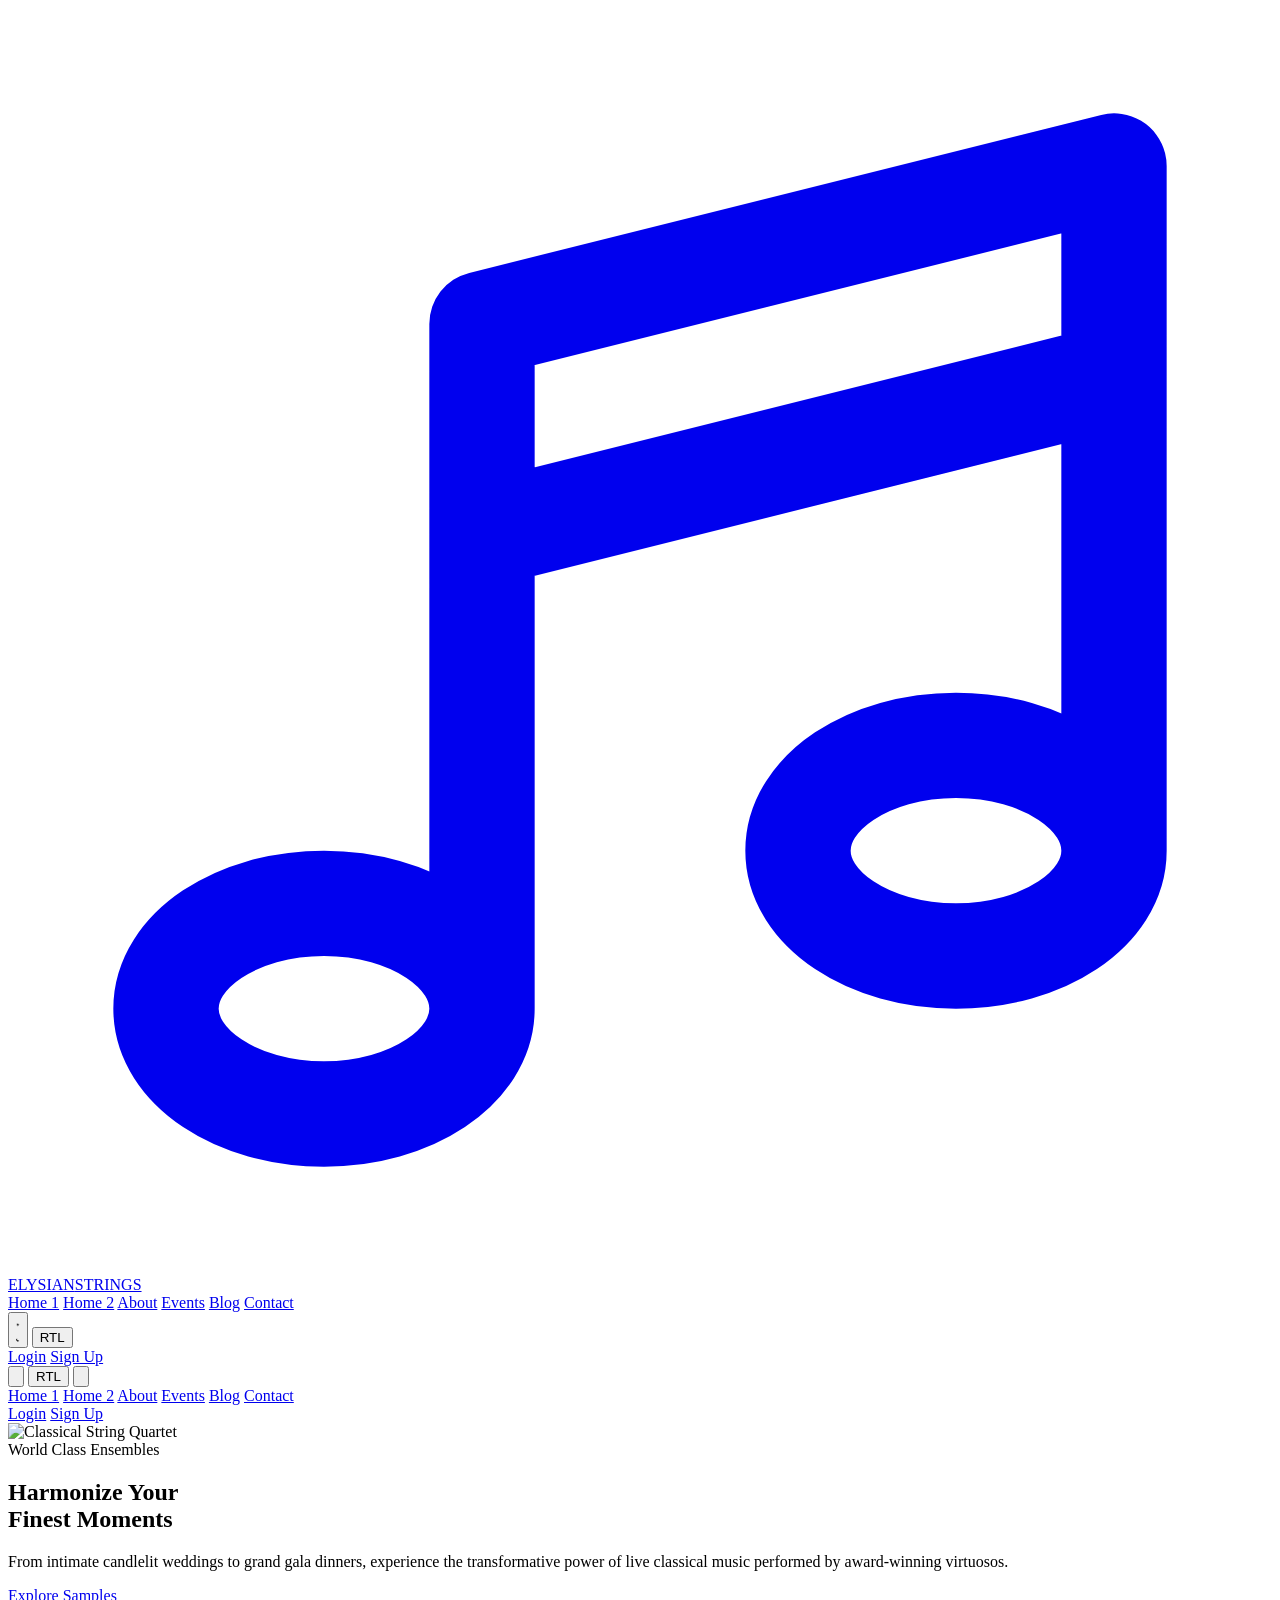
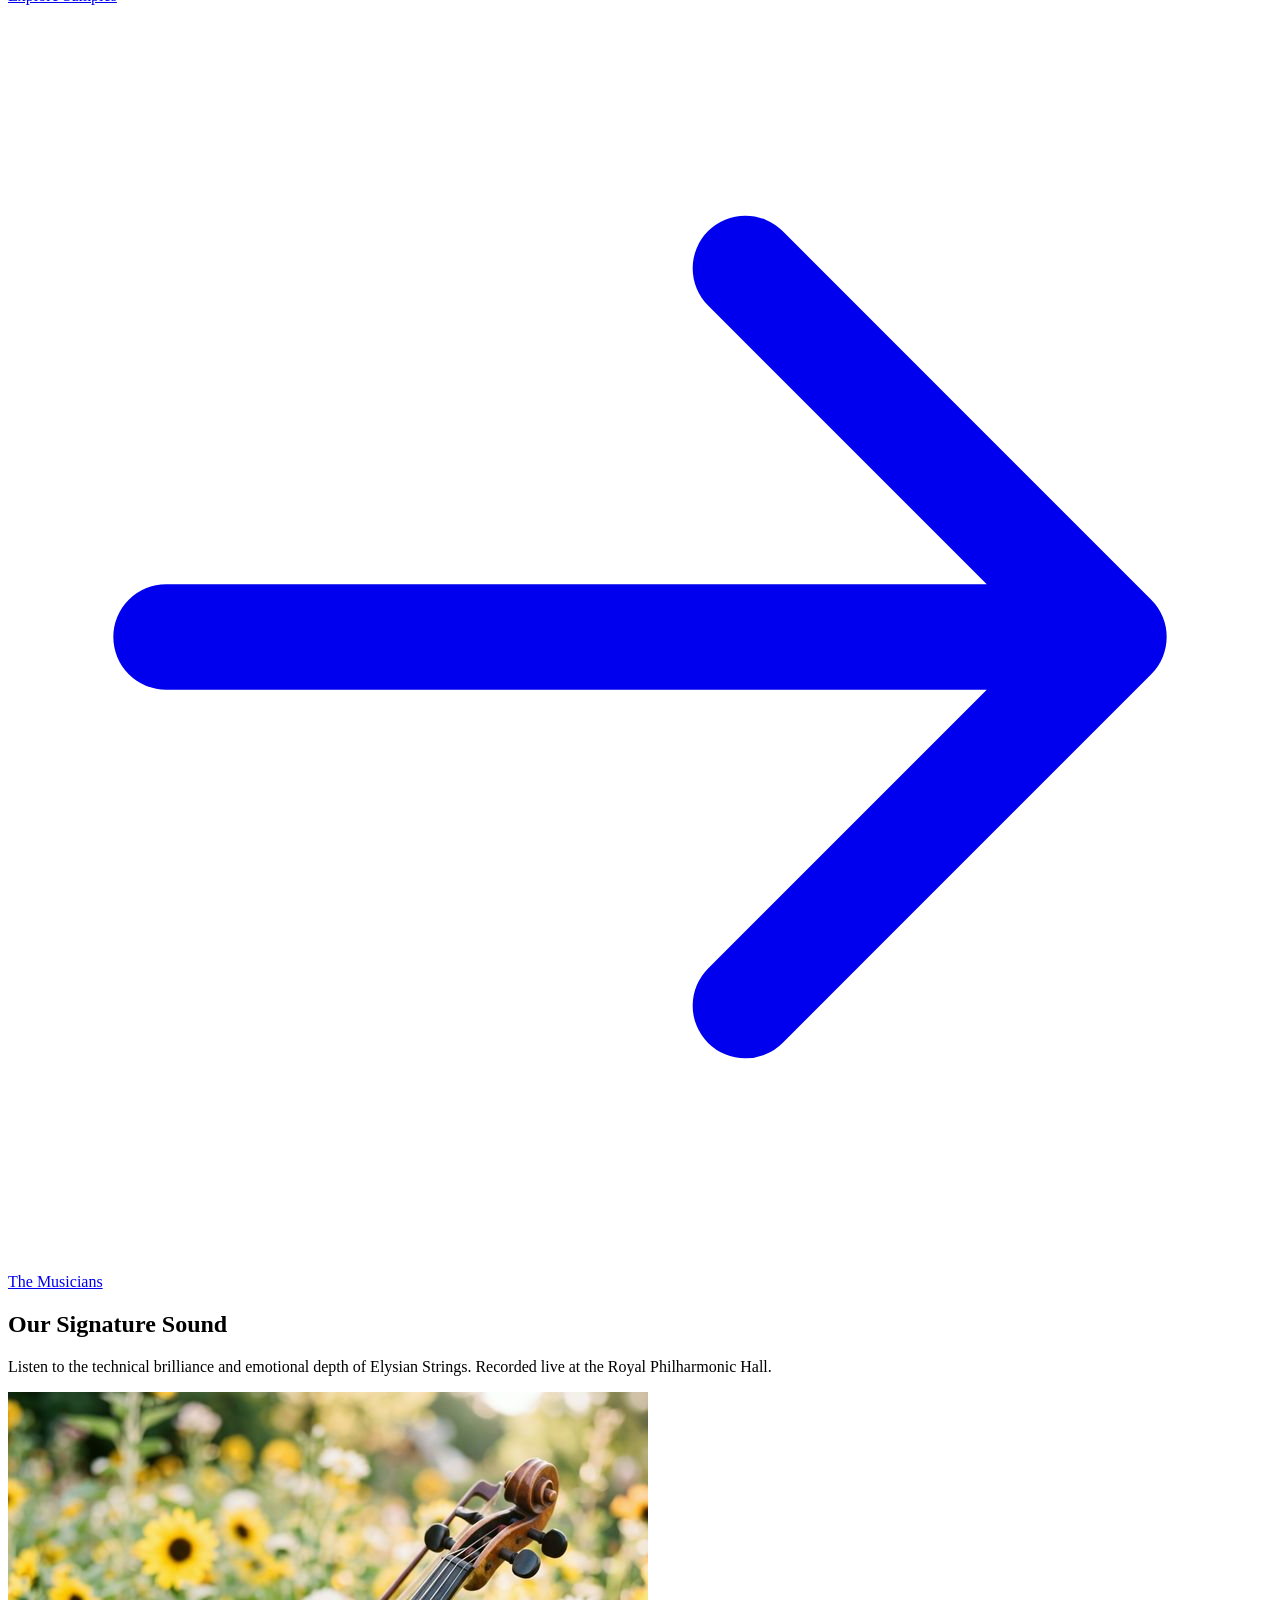
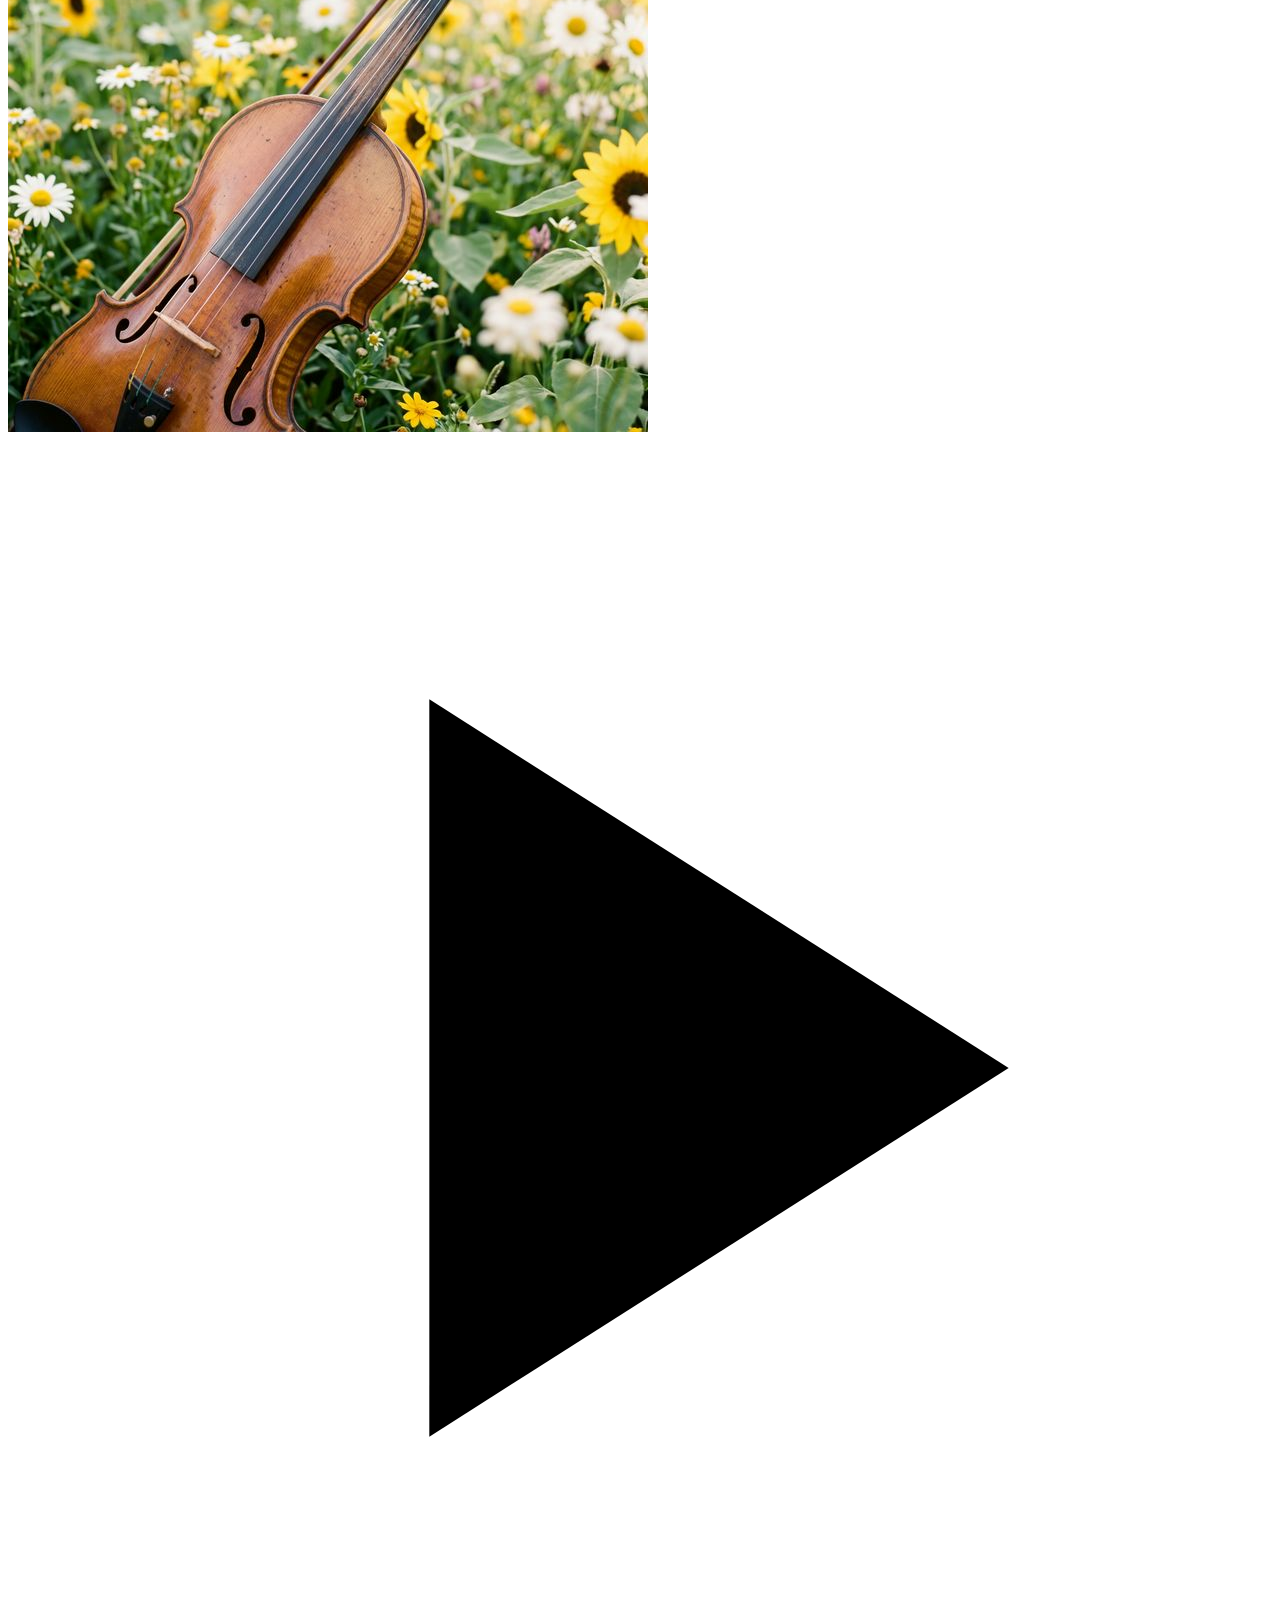
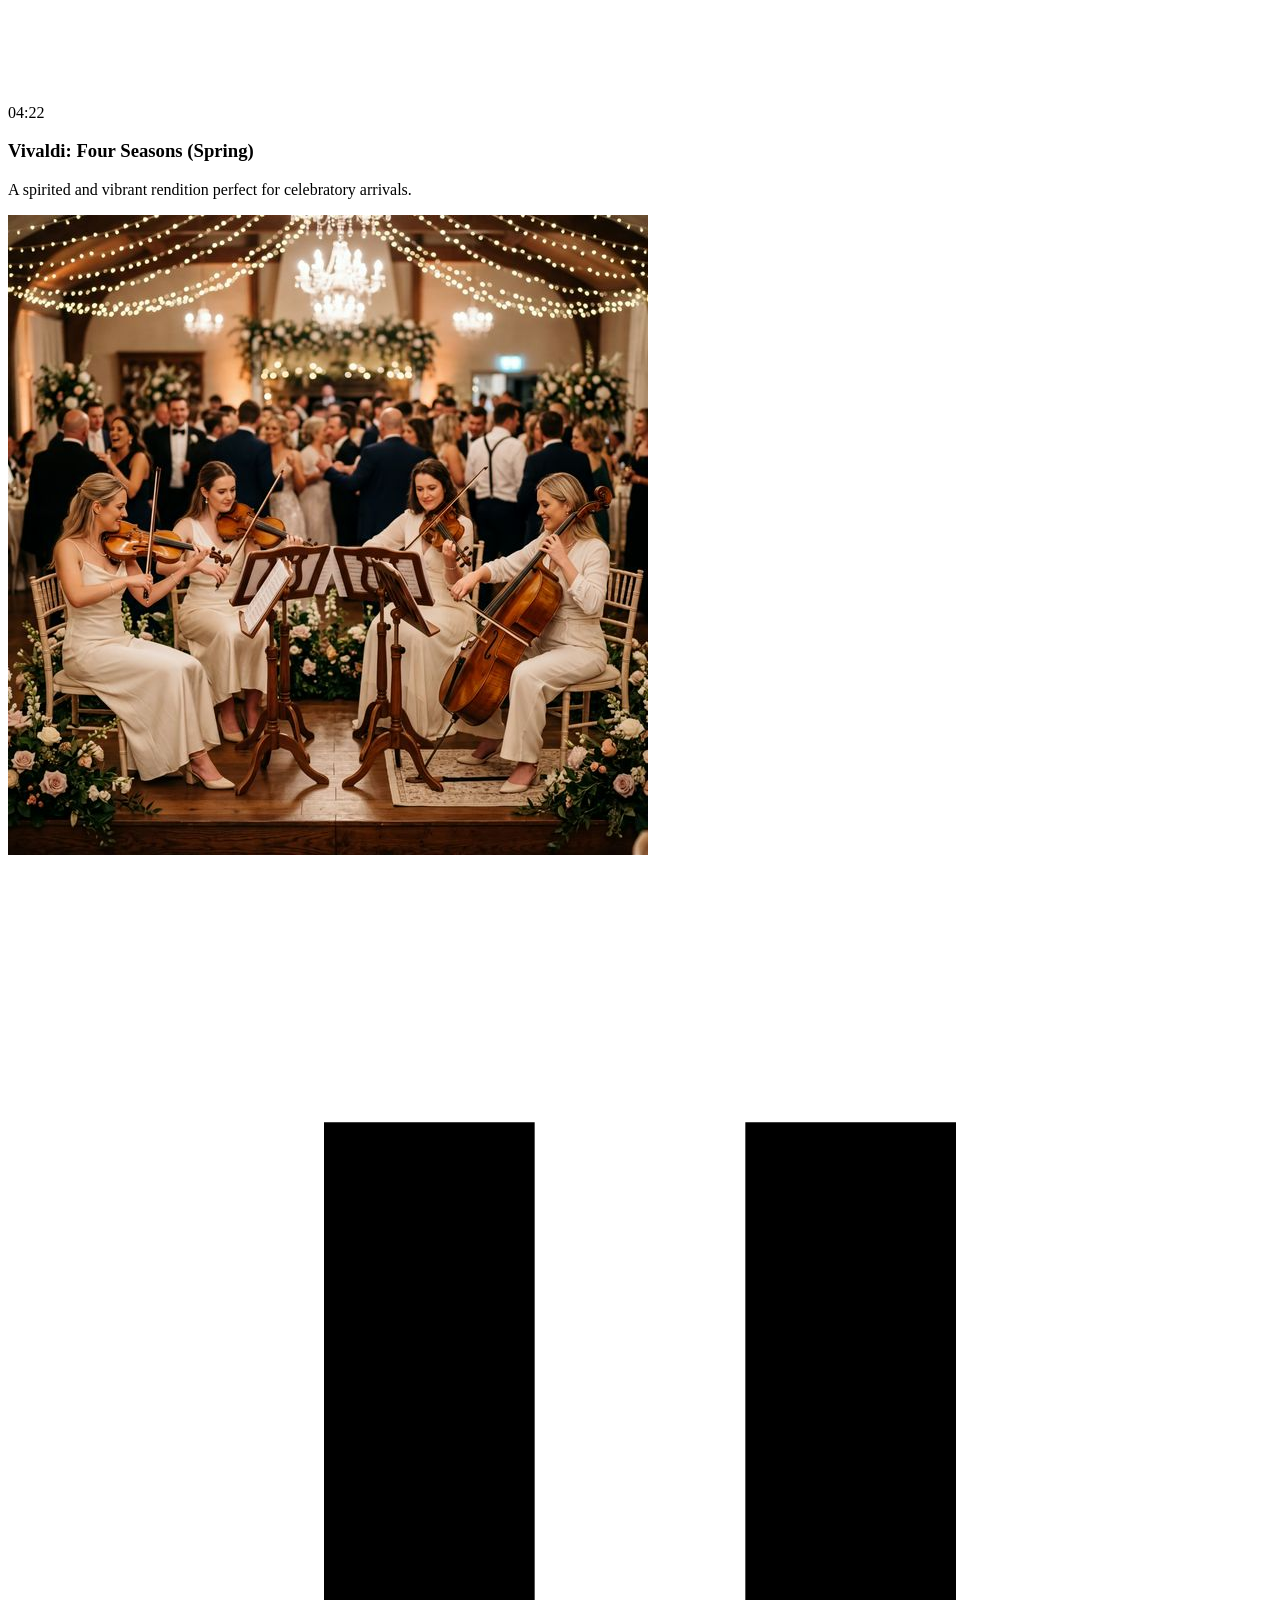
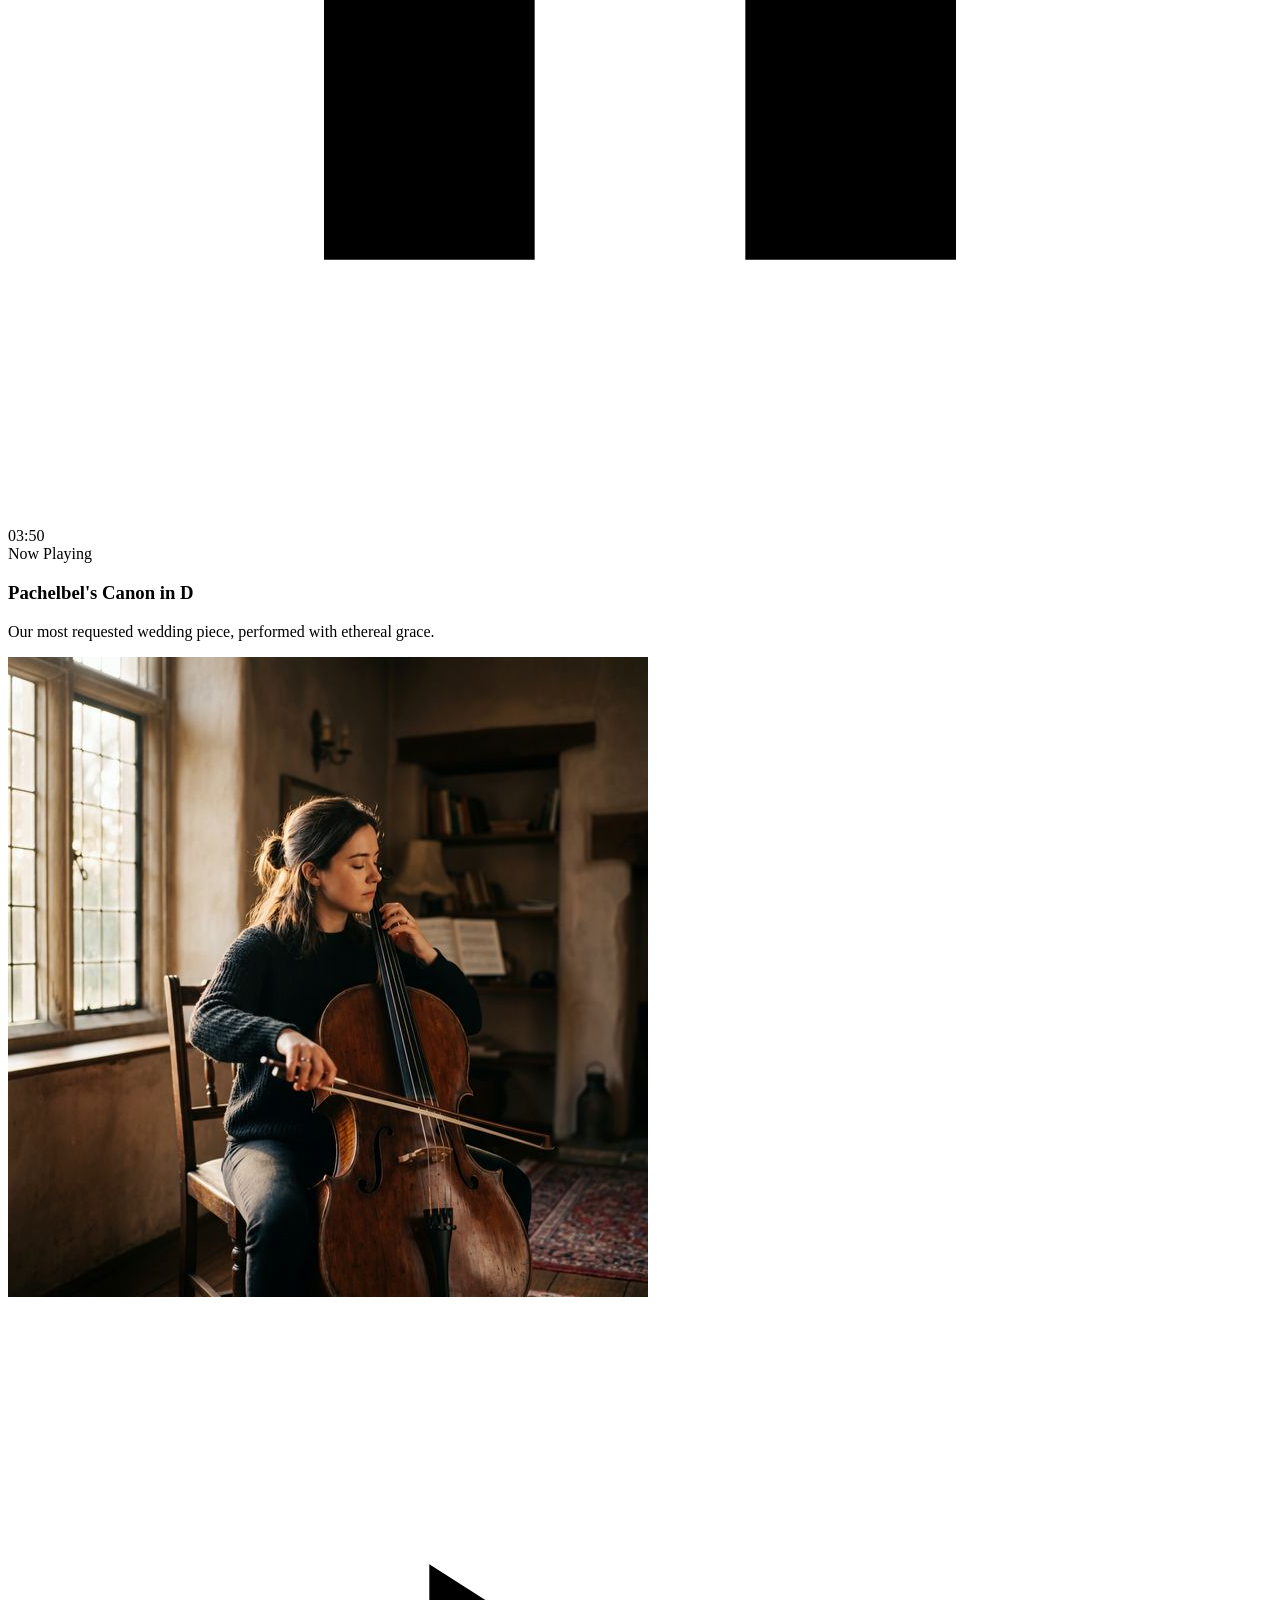
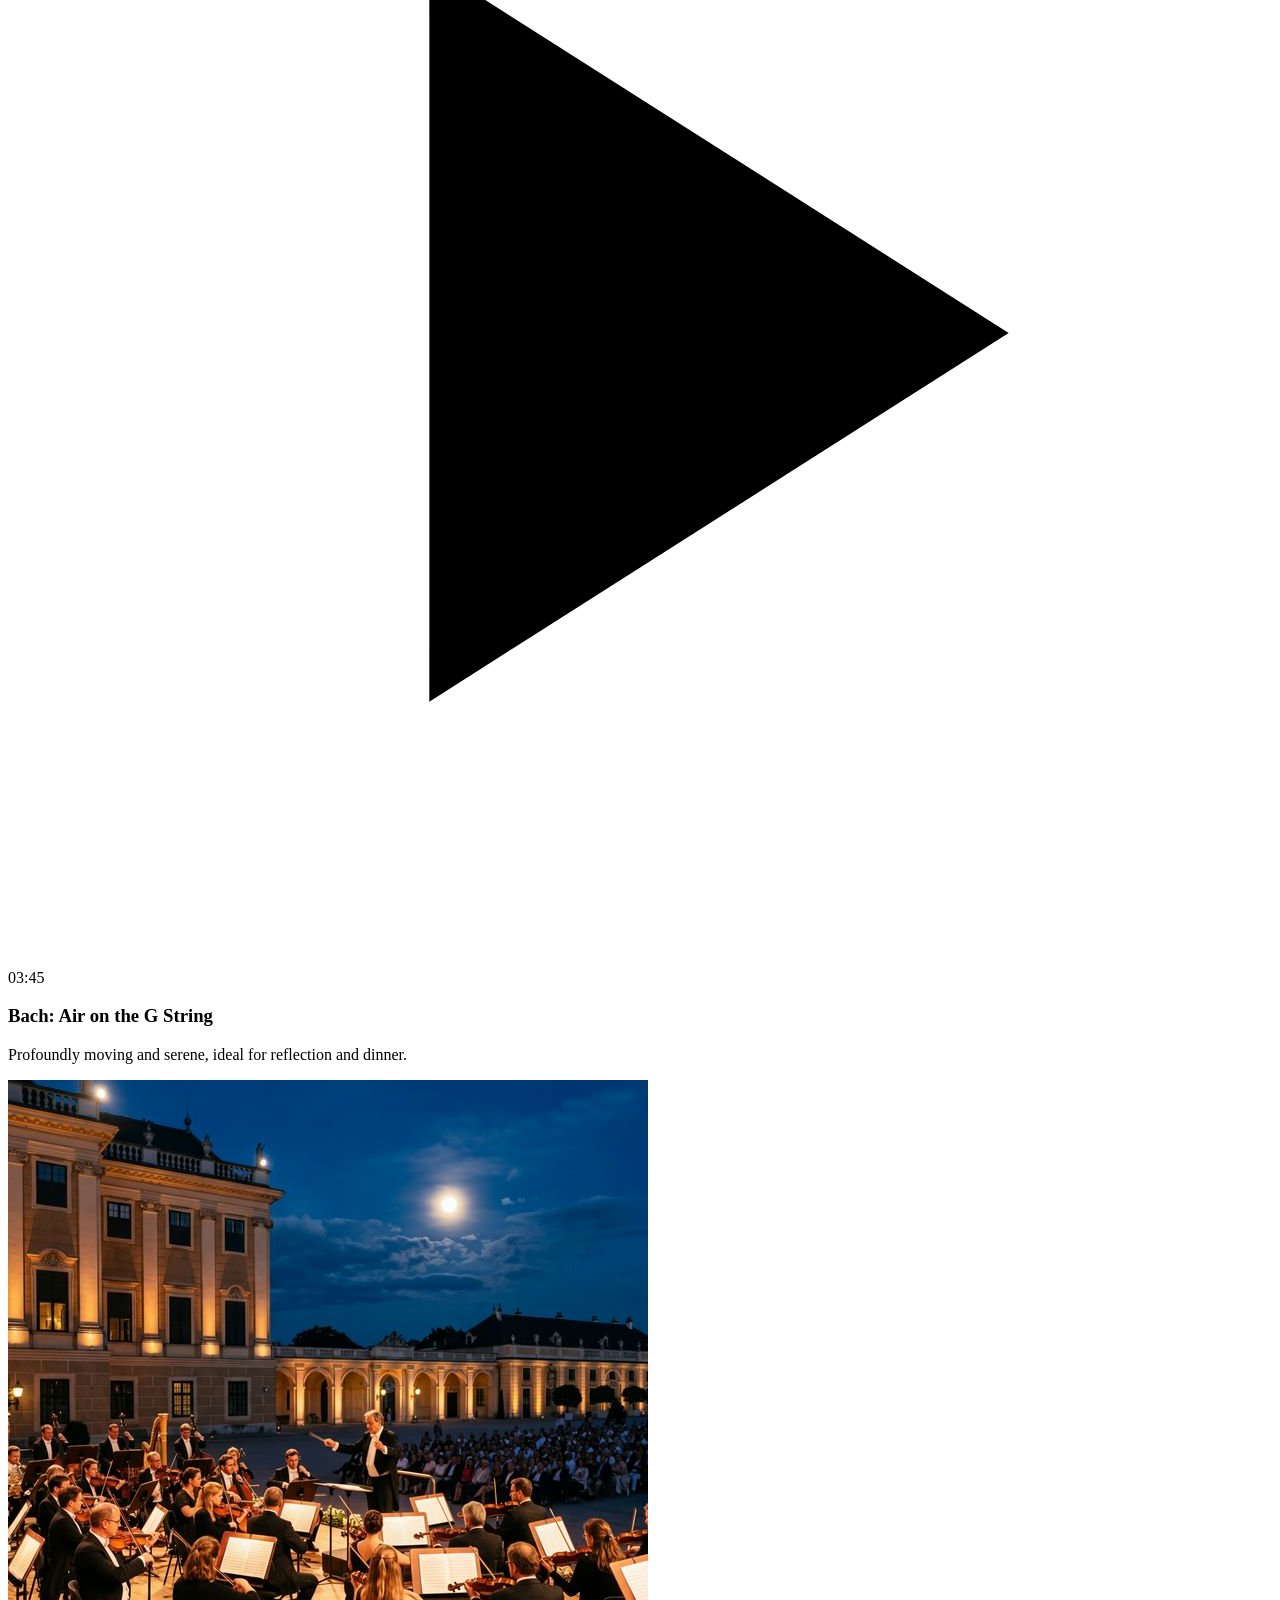
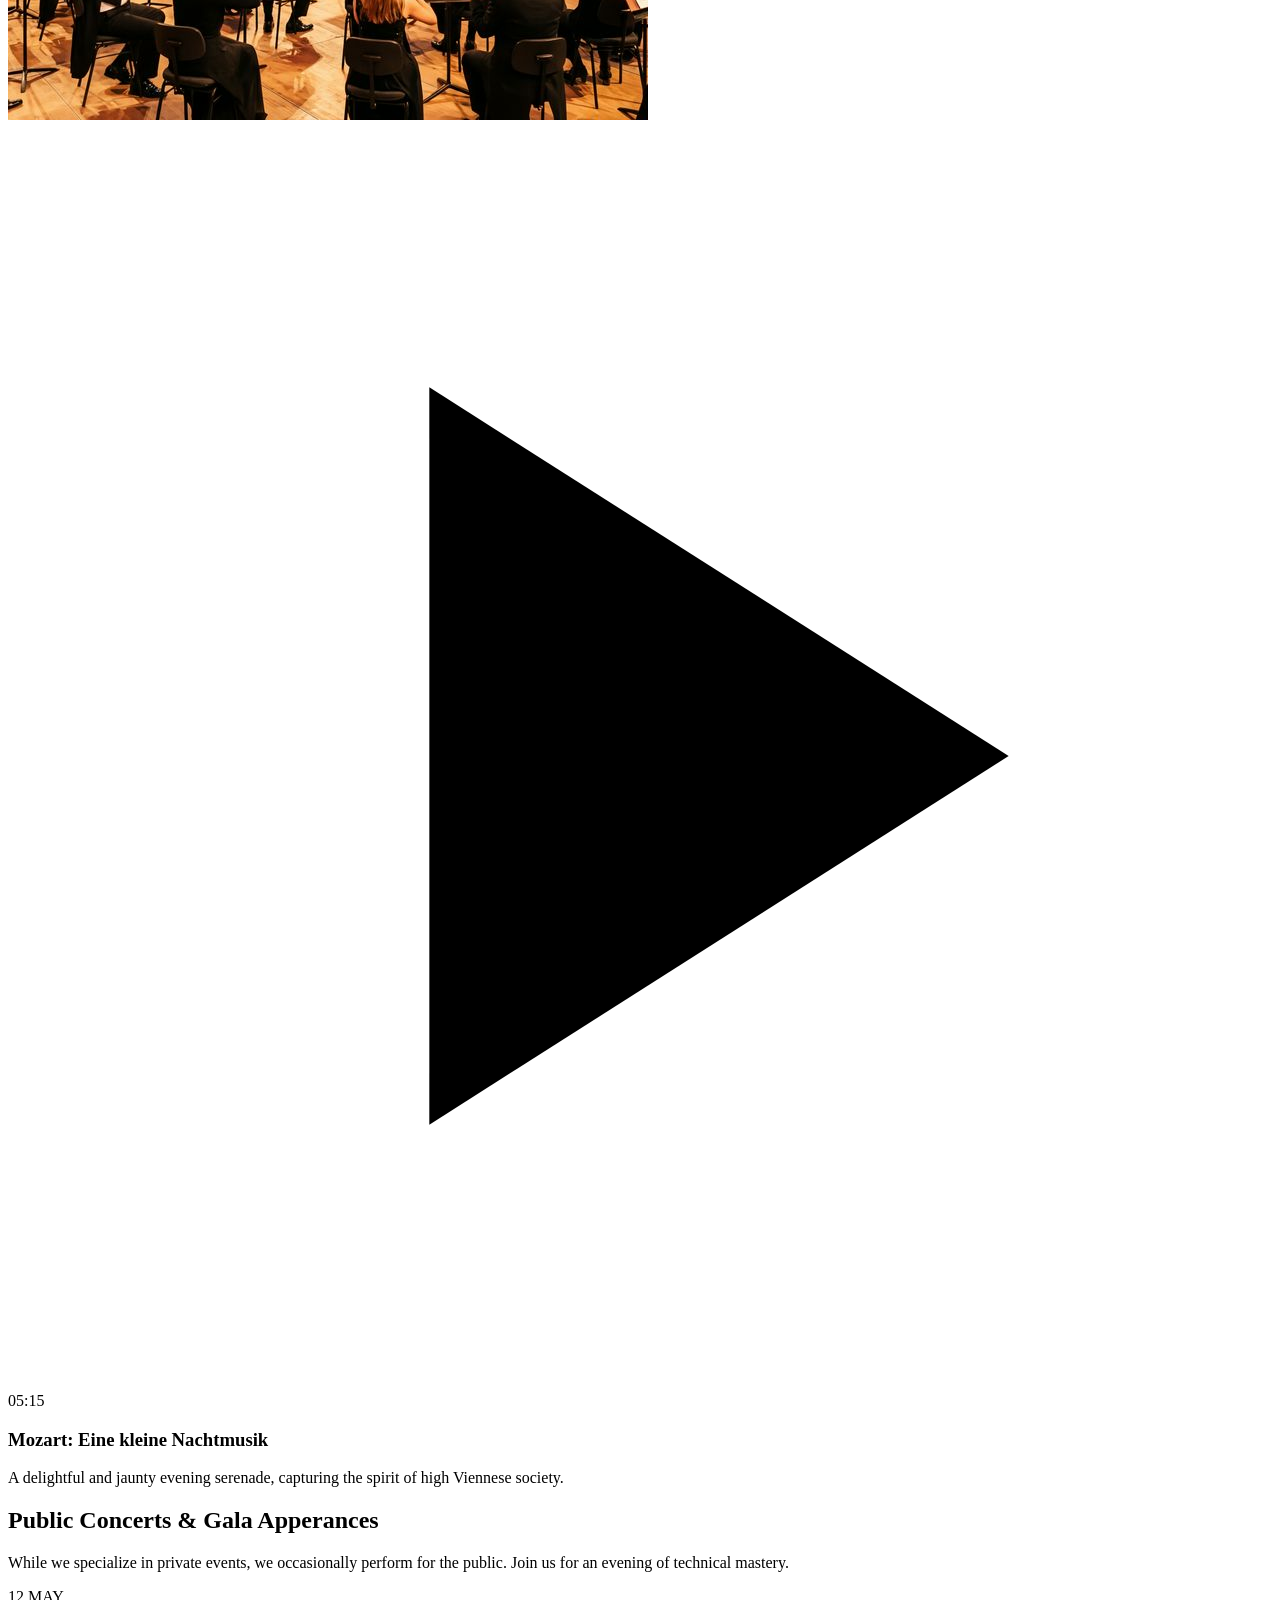
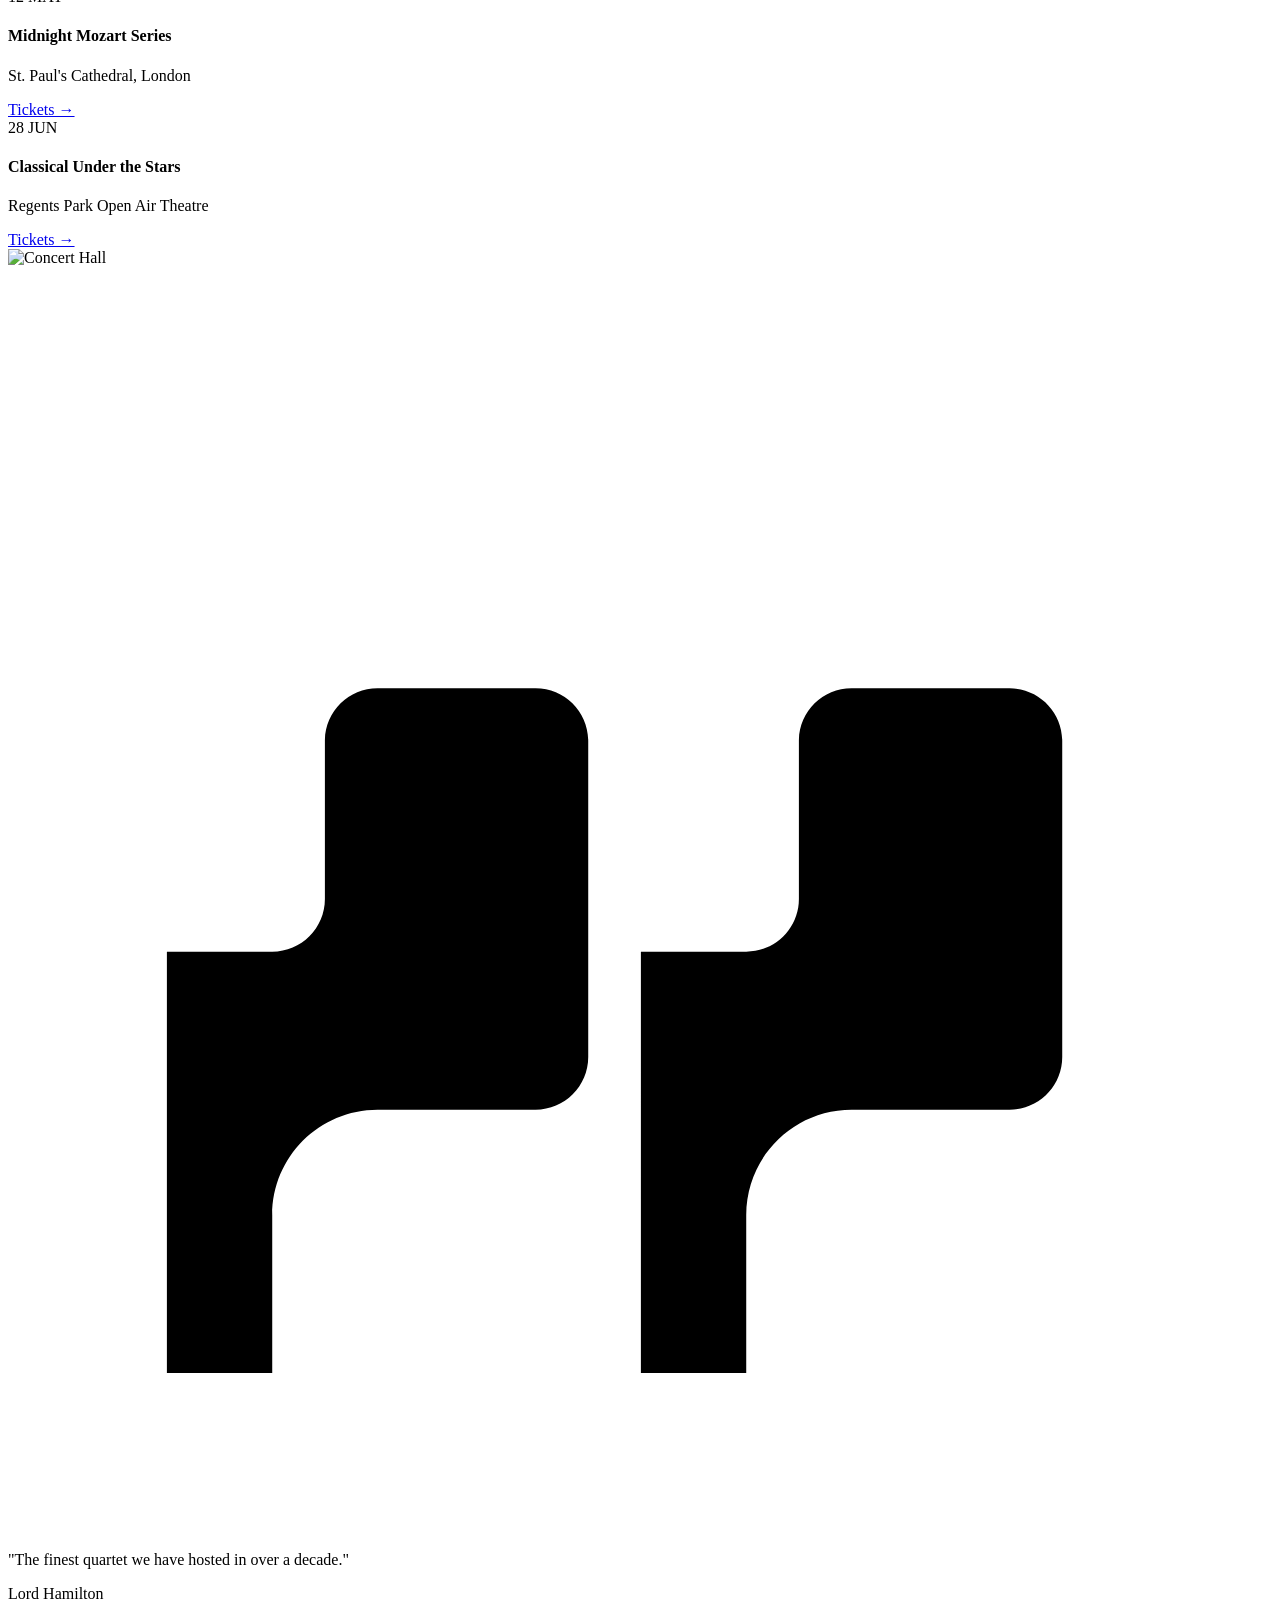
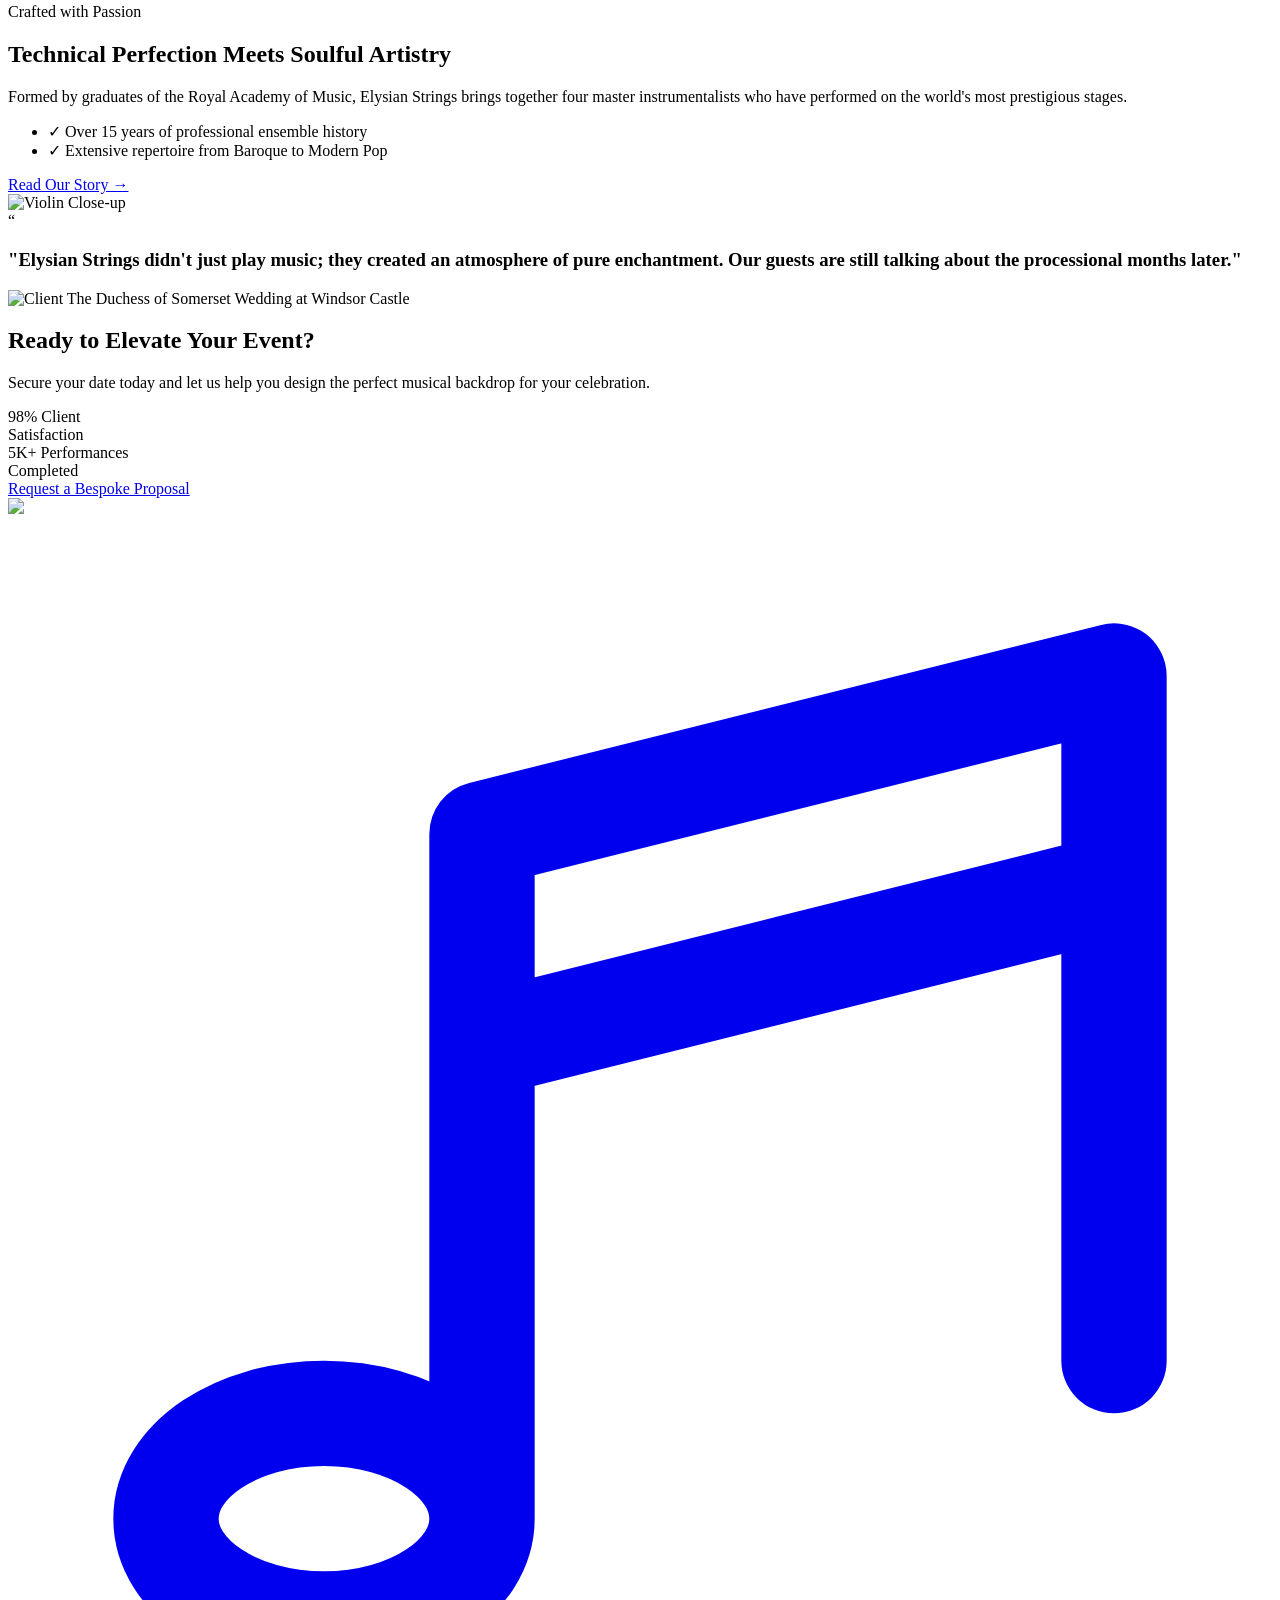
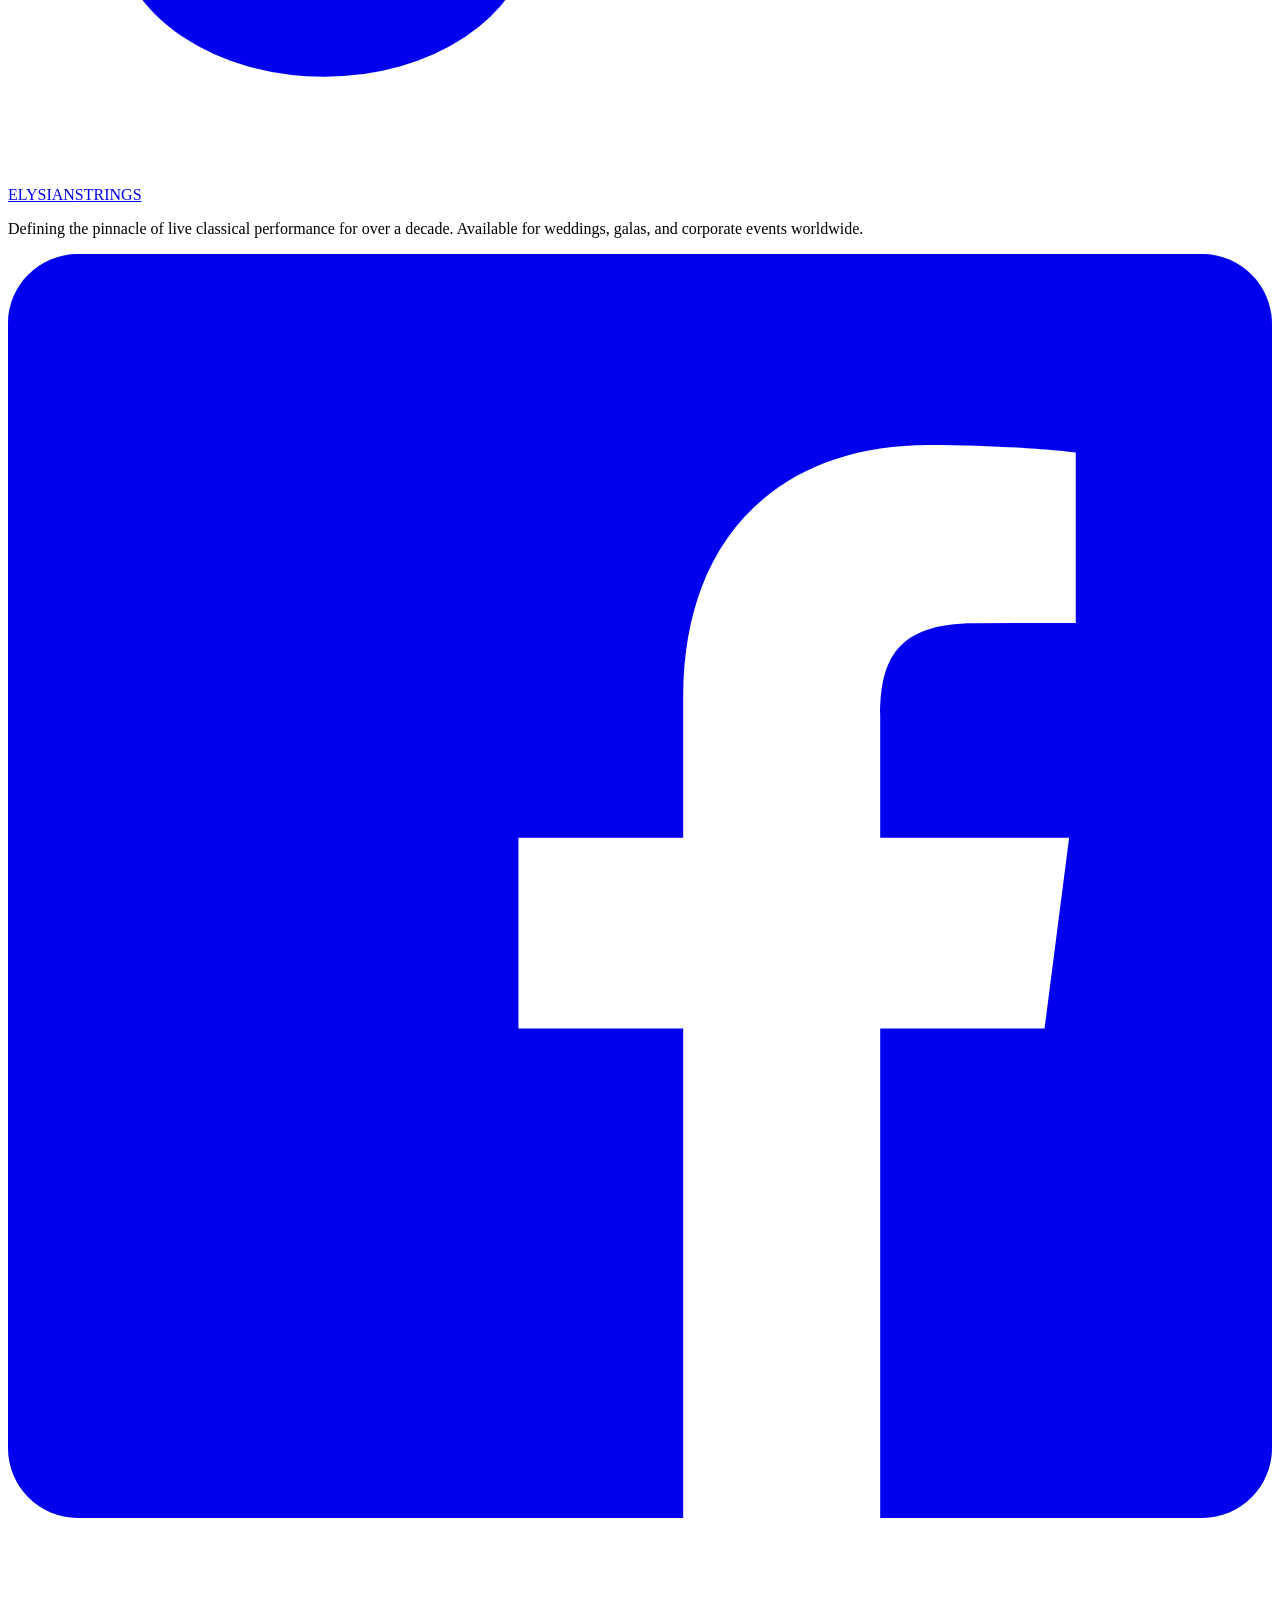
==== commit 7c1133fe: "Add files via upload FinalCommit2" ====
--- a/index.html
+++ b/index.html
@@ -1,395 +1,576 @@
-<!DOCTYPE html>
-<html lang="en" class="scroll-smooth" dir="ltr">
-<head>
-    <meta charset="UTF-8">
-    <meta name="viewport" content="width=device-width, initial-scale=1.0">
-    <title>Classical Music Quartet | Professional String Ensembles</title>
-    <meta name="description" content="Elysian Strings - A world-class classical music quartet providing sophisticated live music for weddings, corporate events, and concerts. Experience the luxury of timeless melodies.">
-    <meta name="keywords" content="classical music quartet, string quartet weddings, luxury events music, professional musicians, violin cello quartet">
-    <link rel="icon" type="image/svg+xml" href="favicon.svg">
-    <!-- Tailwind CSS CDN -->
-    <script src="https://cdn.tailwindcss.com"></script>
-    <script>
-        tailwind.config = {
-            darkMode: 'class',
-            theme: {
-                extend: {
-                    fontFamily: {
-                        serif: ['"Playfair Display"', 'serif'],
-                        sans: ['Inter', 'sans-serif'],
-                    },
-                    colors: {
-                        amber: {
-                            500: '#d4af37', // Gold
-                            600: '#c5a059',
-                            700: '#b8860b',
-                        },
-                        dark: {
-                            900: '#0a0a0a',
-                            950: '#050505',
-                        }
-                    }
-                }
-            }
-        }
-    </script>
-    
-    <!-- Custom Styles -->
-    <link rel="stylesheet" href="assets/css/custom.css">
-</head>
-<body class="bg-gray-50 dark:bg-gray-950 text-gray-900 dark:text-gray-100 transition-colors duration-300">
-
-    <!-- Header -->
-    <header class="fixed top-0 left-0 w-full z-50 transition-all duration-300 py-4 px-6 md:px-12 bg-white/95 dark:bg-gray-900/95 shadow-md">
-        <nav class="max-w-7xl mx-auto flex items-center justify-between">
-            <!-- Logo -->
-            <a href="index.html" class="flex items-center space-x-2 rtl:space-x-reverse group lg:min-w-[200px]">
-                <div class="w-10 h-10 bg-amber-600 rounded-full flex items-center justify-center transform group-hover:rotate-12 transition-transform shadow-lg">
-                    <svg class="w-6 h-6 text-white" fill="none" stroke="currentColor" viewBox="0 0 24 24">
-                        <path stroke-linecap="round" stroke-linejoin="round" stroke-width="2" d="M9 19V6l12-3v13M9 19c0 1.105-1.343 2-3 2s-3-.895-3-2 1.343-2 3-2 3 .895 3 2zm12-3c0 1.105-1.343 2-3 2s-3-.895-3-2 1.343-2 3-2 3 .895 3 2zM9 10l12-3" />
-                    </svg>
-                </div>
-                <span class="text-lg sm:text-2xl font-serif font-bold tracking-tight text-amber-600 uppercase whitespace-nowrap">ELYSIAN<span class="text-gray-900 dark:text-gray-100 italic">STRINGS</span></span>
-            </a>
-
-            <!-- Desktop Navigation Links (Centered) -->
-            <div class="hidden lg:flex items-center space-x-8 rtl:space-x-reverse flex-1 justify-center px-4">
-                <a href="index.html" class="nav-link">Home 1</a>
-                <a href="home-2.html" class="nav-link">Home 2</a>
-                <a href="about.html" class="nav-link">About</a>
-                <a href="events.html" class="nav-link">Events</a>
-                <a href="blog.html" class="nav-link">Blog</a>
-                <a href="contact.html" class="nav-link">Contact</a>
-            </div>
-
-            <div class="hidden lg:flex items-center space-x-5 rtl:space-x-reverse lg:min-w-[280px] justify-end border-l border-gray-300 dark:border-gray-700 pl-4 rtl:pl-0 rtl:pr-4">
-                <button id="theme-toggle" class="p-2 rounded-full bg-gray-200 dark:bg-gray-800 hover:scale-110 transition-transform">
-                    <svg class="hidden dark:block w-5 h-5 text-amber-500" fill="currentColor" viewBox="0 0 20 20"><path d="M10 2a1 1 0 011 1v1a1 1 0 11-2 0V3a1 1 0 011-1zm4 8a4 4 0 11-8 0 4 4 0 018 0zm-.464 4.95l.707.707a1 1 0 001.414-1.414l-.707-.707a1 1 0 00-1.414 1.414zm2.12-10.607a1 1 0 010 1.414l-.706.707a1 1 0 11-1.414-1.414l.707-.707a1 1 0 011.414 0zM17 11a1 1 0 100-2h-1a1 1 0 100 2h1zm-7 4a1 1 0 011 1v1a1 1 0 11-2 0v-1a1 1 0 011-1zM5.05 6.464A1 1 0 106.465 5.05l-.708-.707a1 1 0 00-1.414 1.414l.707.707zm1.414 8.486l-.707.707a1 1 0 01-1.414-1.414l.707-.707a1 1 0 011.414 1.414zM4 11a1 1 0 100-2H3a1 1 0 000 2h1z" /></svg>
-                    <svg class="block dark:hidden w-5 h-5 text-gray-700" fill="currentColor" viewBox="0 0 20 20"><path d="M17.293 13.293A8 8 0 016.707 2.707a8.001 8.001 0 1010.586 10.586z" /></svg>
-                </button>
-                <button id="rtl-toggle" class="px-3 py-1 text-xs font-bold rounded bg-gray-200 dark:bg-gray-800 hover:bg-amber-600 hover:text-white transition-all uppercase">RTL</button>
-                <div class="flex items-center space-x-4 ml-2">
-                    <a href="login.html" class="text-sm font-semibold hover:text-amber-600 transition">Login</a>
-                    <a href="signup.html" class="px-5 py-2 text-sm font-semibold text-white bg-amber-600 rounded-full hover:bg-amber-700 transition shadow-lg shadow-amber-600/20 active:scale-95 whitespace-nowrap">Sign Up</a>
-                </div>
-            </div>
-
-
-            <div class="lg:hidden flex items-center space-x-2 rtl:space-x-reverse shrink-0">
-                 <button id="theme-toggle-mobile" class="p-2 rounded-full bg-gray-200 dark:bg-gray-800 transition-transform active:scale-90">
-                    <svg class="w-5 h-5 text-amber-500" fill="currentColor" viewBox="0 0 20 20"><path d="M10 2a1 1 0 011 1v1a1 1 0 11-2 0V3a1 1 0 011-1zm4 8a4 4 0 11-8 0 4 4 0 018 0zm-.464 4.95l.707.707a1 1 0 001.414-1.414l-.707-.707a1 1 0 00-1.414 1.414zm2.12-10.607a1 1 0 010 1.414l-.706.707a1 1 0 11-1.414-1.414l.707-.707a1 1 0 011.414 0zM17 11a1 1 0 100-2h-1a1 1 0 100 2h1zm-7 4a1 1 0 011 1v1a1 1 0 11-2 0v-1a1 1 0 011-1zM5.05 6.464A1 1 0 106.465 5.05l-.708-.707a1 1 0 00-1.414 1.414l.707.707zm1.414 8.486l-.707.707a1 1 0 01-1.414-1.414l.707-.707a1 1 0 011.414 1.414zM4 11a1 1 0 100-2H3a1 1 0 000 2h1z" /></svg>
-                </button>
-                <button id="rtl-toggle-mobile" class="px-2 py-1 text-[10px] font-bold rounded bg-gray-200 dark:bg-gray-800 text-gray-700 dark:text-gray-300 active:scale-90 transition-transform">RTL</button>
-                <button id="menu-toggle" class="p-2 bg-amber-600 text-white rounded-xl shadow-lg shadow-amber-600/20 active:scale-90 transition-transform flex items-center justify-center shrink-0">
-                    <svg id="menu-icon" class="w-6 h-6" fill="none" stroke="currentColor" viewBox="0 0 24 24">
-                        <path stroke-linecap="round" stroke-linejoin="round" stroke-width="2" d="M4 6h16M4 12h16m-7 6h7" />
-                    </svg>
-                </button>
-            </div>
-        </nav>
-
-        <!-- Mobile Menu -->
-        <div id="mobile-menu" class="hidden absolute top-full left-0 w-full bg-white dark:bg-gray-900 shadow-xl lg:hidden flex-col items-center py-8 space-y-6 animate-fade-up">
-            <a href="index.html" class="text-lg font-semibold nav-link">Home 1</a>
-            <a href="home-2.html" class="text-lg font-semibold nav-link">Home 2</a>
-            <a href="about.html" class="text-lg font-semibold nav-link">About</a>
-            <a href="events.html" class="text-lg font-semibold nav-link">Events</a>
-            <a href="blog.html" class="text-lg font-semibold nav-link">Blog</a>
-            <a href="contact.html" class="text-lg font-semibold nav-link">Contact</a>
-            <div class="flex flex-col items-center space-y-4 w-full px-8 pb-4">
-                <a href="login.html" class="text-lg font-semibold hover:text-amber-600 transition">Login</a>
-                <a href="signup.html" class="w-full text-center px-8 py-4 bg-amber-600 text-white rounded-full font-bold shadow-lg shadow-amber-600/20 active:scale-95 transition-all">Sign Up</a>
-            </div>
-        </div>
-    </header>
-
-    <main class="pt-20">
-        <!-- Section 1: Hero -->
-        <section id="hero" class="relative h-screen flex items-center justify-center overflow-hidden">
-            <!-- Background Image with Overlay -->
-            <div class="absolute inset-0 z-0">
-                <img src="https://images.unsplash.com/photo-1514119412350-e174d90d280e?auto=format&fit=crop&q=80&w=2070" alt="Classical String Quartet" class="w-full h-full object-cover">
-                <div class="absolute inset-0 bg-gradient-to-r from-black/80 via-black/40 to-transparent"></div>
-            </div>
-
-            <div class="relative z-10 max-w-7xl mx-auto px-6 text-center w-full">
-                <div class="max-w-4xl mx-auto space-y-8 animate-fade-up flex flex-col items-center">
-                    <span class="inline-block px-6 py-2 bg-amber-600 text-white rounded-full text-xs font-bold tracking-[0.4em] uppercase shadow-lg shadow-amber-600/20">World Class Ensembles</span>
-                    <h1 class="text-6xl md:text-8xl lg:text-9xl font-serif text-white leading-tight">Harmonize Your <br><span class="italic text-amber-500">Finest Moments</span></h1>
-                    <p class="text-xl md:text-2xl text-gray-300 font-sans max-w-2xl mx-auto leading-relaxed">From intimate candlelit weddings to grand gala dinners, experience the transformative power of live classical music performed by award-winning virtuosos.</p>
-                    <div class="flex flex-col sm:flex-row gap-6 pt-8 justify-center">
-                        <a href="events.html" class="px-12 py-5 bg-amber-600 text-white rounded-full font-bold hover:bg-amber-700 transition-all flex items-center gap-3 shadow-2xl shadow-amber-600/30">Explore Samples <svg class="w-5 h-5 rtl:rotate-180" fill="none" stroke="currentColor" viewBox="0 0 24 24"><path stroke-linecap="round" stroke-linejoin="round" stroke-width="2" d="M14 5l7 7m0 0l-7 7m7-7H3" /></svg></a>
-                        <a href="about.html" class="px-12 py-5 border-2 border-white/30 text-white rounded-full font-bold hover:bg-white/10 transition-all backdrop-blur-sm">The Musicians</a>
-                    </div>
-                </div>
-            </div>
-
-
-        </section>
-
-        <!-- Section 2: Audio Samples -->
-        <section id="audio-samples" class="py-24 px-6 md:px-12 bg-white dark:bg-dark-900 transition-colors">
-            <div class="max-w-7xl mx-auto text-center mb-16">
-                <h2 class="text-4xl md:text-5xl font-serif mb-4">Our Signature <span class="italic">Sound</span></h2>
-                <p class="text-gray-600 dark:text-gray-400 max-w-2xl mx-auto">Listen to the technical brilliance and emotional depth of Elysian Strings. Recorded live at the Royal Philharmonic Hall.</p>
-            </div>
-
-            <div class="grid grid-cols-1 md:grid-cols-2 lg:grid-cols-3 gap-8 max-w-7xl mx-auto">
-                <!-- Sample 1 -->
-                <div class="group bg-gray-50 dark:bg-gray-800 p-8 rounded-2xl shadow-sm hover:shadow-2xl transition-all duration-300 border border-gray-100 dark:border-gray-700">
-                    <div class="flex items-center justify-between mb-6">
-                        <div class="w-16 h-16 bg-amber-600/10 text-amber-600 rounded-2xl flex items-center justify-center group-hover:bg-amber-600 group-hover:text-white group-hover:shadow-2xl group-hover:shadow-amber-600/40 transition-all duration-500">
-                           <svg class="w-8 h-8 transform group-hover:scale-110 transition-transform" fill="currentColor" viewBox="0 0 24 24"><path d="M8 5v14l11-7z"/></svg>
-                        </div>
-                        <span class="text-sm font-mono text-gray-400">04:22</span>
-                    </div>
-                    <h3 class="text-xl font-bold mb-2">Vivaldi: Four Seasons (Spring)</h3>
-                    <p class="text-gray-600 dark:text-gray-400 mb-6">A spirited and vibrant rendition perfect for celebratory arrivals.</p>
-                    <div class="w-full bg-gray-200 dark:bg-gray-700 h-1.5 rounded-full overflow-hidden">
-                        <div class="bg-amber-600 h-full w-1/3"></div>
-                    </div>
-                </div>
-
-                <!-- Sample 2 -->
-                <div class="group bg-gray-50 dark:bg-gray-800 p-8 rounded-2xl shadow-sm hover:shadow-2xl transition-all duration-300 border border-gray-100 dark:border-gray-700 scale-105 z-10 bg-white dark:!bg-gray-900 border-amber-600/20">
-                    <div class="flex items-center justify-between mb-6">
-                        <div class="w-16 h-16 bg-amber-600 text-white rounded-2xl flex items-center justify-center shadow-2xl shadow-amber-600/40">
-                           <svg class="w-8 h-8" fill="currentColor" viewBox="0 0 24 24"><path d="M6 19h4V5H6v14zm8-14v14h4V5h-4z"/></svg>
-                        </div>
-                        <div class="flex items-center space-x-2">
-                             <div class="w-2 h-2 rounded-full bg-red-500 animate-pulse"></div>
-                             <span class="text-xs font-bold text-amber-600 tracking-[0.2em] uppercase">Now Playing</span>
-                        </div>
-                    </div>
-                    <h3 class="text-xl font-bold mb-2">Pachelbel's Canon in D</h3>
-                    <p class="text-gray-600 dark:text-gray-400 mb-6">Our most requested wedding piece, performed with ethereal grace.</p>
-                    <div class="w-full bg-gray-200 dark:bg-gray-700 h-1.5 rounded-full overflow-hidden">
-                        <div class="bg-amber-600 h-full w-2/3"></div>
-                    </div>
-                </div>
-
-                <!-- Sample 3 -->
-                <div class="group bg-gray-50 dark:bg-gray-800 p-8 rounded-2xl shadow-sm hover:shadow-2xl transition-all duration-300 border border-gray-100 dark:border-gray-700">
-                    <div class="flex items-center justify-between mb-6">
-                        <div class="w-16 h-16 bg-amber-600/10 text-amber-600 rounded-2xl flex items-center justify-center group-hover:bg-amber-600 group-hover:text-white group-hover:shadow-2xl group-hover:shadow-amber-600/40 transition-all duration-500">
-                           <svg class="w-8 h-8 transform group-hover:scale-110 transition-transform" fill="currentColor" viewBox="0 0 24 24"><path d="M8 5v14l11-7z"/></svg>
-                        </div>
-                        <span class="text-sm font-mono text-gray-400">03:45</span>
-                    </div>
-                    <h3 class="text-xl font-bold mb-2">Bach: Air on the G String</h3>
-                    <p class="text-gray-600 dark:text-gray-400 mb-6">Profoundly moving and serene, ideal for reflection and dinner.</p>
-                    <div class="w-full bg-gray-200 dark:bg-gray-700 h-1.5 rounded-full overflow-hidden">
-                        <div class="bg-amber-600 h-full w-1/2"></div>
-                    </div>
-                </div>
-            </div>
-        </section>
-
-        <!-- Section 3: Performance Calendar -->
-        <section id="calendar" class="py-24 px-6 md:px-12 bg-gray-50 dark:bg-dark-950">
-            <div class="max-w-7xl mx-auto flex flex-col lg:flex-row gap-16 items-center">
-                <div class="lg:w-1/2 space-y-8 animate-fade-up">
-                    <h2 class="text-4xl md:text-5xl font-serif">Public <span class="text-amber-600">Concerts</span> & Gala Apperances</h2>
-                    <p class="text-lg text-gray-600 dark:text-gray-400">While we specialize in private events, we occasionally perform for the public. Join us for an evening of technical mastery.</p>
-                    
-                    <div class="space-y-4">
-                        <div class="p-6 bg-white dark:bg-gray-800 rounded-xl shadow-sm flex items-center justify-between group cursor-pointer hover:border-amber-600/50 border border-transparent">
-                            <div class="flex items-center gap-6">
-                                <div class="text-center min-w-[60px]">
-                                    <span class="block text-2xl font-bold font-serif text-amber-600 leading-none">12</span>
-                                    <span class="text-xs uppercase tracking-widest font-bold text-gray-400">MAY</span>
-                                </div>
-                                <div>
-                                    <h4 class="font-bold text-lg">Midnight Mozart Series</h4>
-                                    <p class="text-sm text-gray-500">St. Paul's Cathedral, London</p>
-                                </div>
-                            </div>
-                            <a href="#" class="text-amber-600 opacity-0 group-hover:opacity-100 transition-opacity">Tickets →</a>
-                        </div>
-                         <div class="p-6 bg-white dark:bg-gray-800 rounded-xl shadow-sm flex items-center justify-between group cursor-pointer hover:border-amber-600/50 border border-transparent">
-                            <div class="flex items-center gap-6">
-                                <div class="text-center min-w-[60px]">
-                                    <span class="block text-2xl font-bold font-serif text-amber-600 leading-none">28</span>
-                                    <span class="text-xs uppercase tracking-widest font-bold text-gray-400">JUN</span>
-                                </div>
-                                <div>
-                                    <h4 class="font-bold text-lg">Classical Under the Stars</h4>
-                                    <p class="text-sm text-gray-500">Regents Park Open Air Theatre</p>
-                                </div>
-                            </div>
-                            <a href="#" class="text-amber-600 opacity-0 group-hover:opacity-100 transition-opacity">Tickets →</a>
-                        </div>
-                    </div>
-                </div>
-                <div class="lg:w-1/2 relative group">
-                    <div class="rounded-[2.5rem] overflow-hidden shadow-[0_20px_50px_rgba(0,0,0,0.3)] transition-all duration-700">
-                        <img src="https://images.unsplash.com/photo-1511671782779-c97d3d27a1d4?auto=format&fit=crop&q=80&w=2070" alt="Concert Hall" class="w-full h-[600px] object-cover transition-transform duration-700 group-hover:scale-105">
-                        <!-- Integrated Testimonial Overlay -->
-                        <div class="absolute bottom-10 left-10 p-10 backdrop-blur-xl bg-black/40 rounded-3xl border border-white/20 max-w-sm transform transition-all duration-500 opacity-0 translate-y-10 group-hover:opacity-100 group-hover:translate-y-0 shadow-2xl">
-                             <svg class="w-10 h-10 text-amber-600/50 mb-6" fill="currentColor" viewBox="0 0 24 24"><path d="M14.017 21L14.017 18C14.017 16.8954 14.9124 16 16.017 16H19.017C19.5693 16 20.017 15.5523 20.017 15V9C20.017 8.44772 19.5693 8 19.017 8H16.017C15.4647 8 15.017 8.44772 15.017 9V12C15.017 12.5523 14.5693 13 14.017 13H12.017V21H14.017ZM5.017 21L5.017 18C5.017 16.8954 5.91243 16 7.017 16H10.017C10.5693 16 11.017 15.5523 11.017 15V9C11.017 8.44772 10.5693 8 10.017 8H7.017C6.46472 8 6.017 8.44772 6.017 9V12C6.017 12.5523 5.5693 13 5.017 13H3.017V21H5.017Z" /></svg>
-                             <p class="text-2xl text-white font-serif italic leading-relaxed">"The finest quartet we have hosted in over a decade."</p>
-                             <div class="mt-8 flex items-center gap-4">
-                                 <div class="w-10 h-[2px] bg-amber-600"></div>
-                                 <span class="text-amber-500 font-bold uppercase tracking-[0.3em] text-sm">Lord Hamilton</span>
-                             </div>
-                        </div>
-                    </div>
-                </div>
-            </div>
-        </section>
-
-        <!-- Section 4: About Preview -->
-        <section class="py-24 px-6 md:px-12 bg-white dark:bg-dark-900 overflow-hidden">
-            <div class="max-w-7xl mx-auto flex flex-col lg:flex-row-reverse gap-16 items-center">
-                <div class="lg:w-1/2 space-y-8 flex flex-col items-center text-center mx-auto">
-                    <span class="text-amber-600 font-bold uppercase tracking-[0.4em] text-xs block mb-2">Crafted with Passion</span>
-                    <h2 class="text-4xl md:text-5xl font-serif">Technical <span class="italic">Perfection</span> Meets Soulful Artistry</h2>
-                    <p class="text-gray-600 dark:text-gray-400 text-lg leading-relaxed max-w-xl mx-auto">Formed by graduates of the Royal Academy of Music, Elysian Strings brings together four master instrumentalists who have performed on the world's most prestigious stages.</p>
-                    <ul class="space-y-6 w-full max-w-md mx-auto">
-                        <li class="flex flex-col items-center gap-2">
-                            <span class="w-8 h-8 bg-amber-600 text-white rounded-full flex items-center justify-center text-sm shadow-lg shadow-amber-600/20">✓</span>
-                            <span class="font-medium">Over 15 years of professional ensemble history</span>
-                        </li>
-                        <li class="flex flex-col items-center gap-2">
-                            <span class="w-8 h-8 bg-amber-600 text-white rounded-full flex items-center justify-center text-sm shadow-lg shadow-amber-600/20">✓</span>
-                            <span class="font-medium">Extensive repertoire from Baroque to Modern Pop</span>
-                        </li>
-                    </ul>
-                    <a href="about.html" class="inline-block mt-6 pb-2 border-b-2 border-amber-600 font-bold hover:text-amber-600 transition-all hover:scale-105">Read Our Story →</a>
-                </div>
-                <div class="lg:w-1/2 relative">
-                    <div class="relative rounded-[3rem] overflow-hidden shadow-[0_30px_60px_-15px_rgba(0,0,0,0.5)] transform transition-transform duration-700 hover:scale-[1.02]">
-                         <img src="https://images.unsplash.com/photo-1549417229-aa67d3263c09?auto=format&fit=crop&q=80&w=1500" alt="Violin Close-up" class="w-full h-[600px] object-cover">
-                         <div class="absolute inset-0 bg-gradient-to-t from-dark-950/40 via-transparent to-transparent"></div>
-                    </div>
-                </div>
-            </div>
-        </section>
-
-        <!-- Section 5: Testimonials -->
-        <section class="py-24 px-6 md:px-12 bg-amber-600 text-white relative overflow-hidden">
-             <!-- Abstract Circles -->
-            <div class="absolute -top-24 -right-24 w-96 h-96 border border-white/10 rounded-full"></div>
-            <div class="absolute -bottom-24 -left-24 w-64 h-64 border border-white/10 rounded-full"></div>
-
-            <div class="max-w-4xl mx-auto text-center relative z-10">
-                <div class="text-6xl font-serif mb-8 text-white/30">“</div>
-                <h3 class="text-2xl md:text-4xl font-serif italic leading-snug mb-8">"Elysian Strings didn't just play music; they created an atmosphere of pure enchantment. Our guests are still talking about the processional months later."</h3>
-                <div class="flex flex-col items-center">
-                    <img src="https://images.unsplash.com/photo-1544005313-94ddf0286df2?auto=format&fit=crop&q=80&w=200" alt="Client" class="w-20 h-20 rounded-full border-4 border-white/20 mb-4 object-cover">
-                    <span class="font-bold text-lg tracking-widest uppercase">The Duchess of Somerset</span>
-                    <span class="text-white/70 text-sm">Wedding at Windsor Castle</span>
-                </div>
-            </div>
-        </section>
-
-        <!-- Section 6: Booking CTA -->
-        <section id="booking" class="py-24 px-6 md:px-12 bg-white dark:bg-dark-950">
-            <div class="max-w-7xl mx-auto bg-gray-900 rounded-[3rem] p-12 md:p-24 relative overflow-hidden flex flex-col lg:flex-row items-center justify-between gap-12 text-center lg:text-left rtl:text-right">
-                <div class="relative z-10 max-w-xl">
-                    <h2 class="text-4xl md:text-5xl font-serif text-white mb-6">Ready to <span class="text-amber-600">Elevate</span> Your Event?</h2>
-                    <p class="text-gray-400 text-lg mb-8">Secure your date today and let us help you design the perfect musical backdrop for your celebration.</p>
-                    <div class="flex flex-wrap gap-6 justify-center lg:justify-start">
-                        <div class="flex items-center gap-2">
-                            <span class="text-amber-600 font-bold text-2xl">98%</span>
-                            <span class="text-xs text-gray-500 uppercase font-bold leading-tight">Client<br>Satisfaction</span>
-                        </div>
-                        <div class="flex items-center gap-2">
-                             <span class="text-amber-600 font-bold text-2xl">5K+</span>
-                            <span class="text-xs text-gray-500 uppercase font-bold leading-tight">Performances<br>Completed</span>
-                        </div>
-                    </div>
-                </div>
-                <div class="relative z-10">
-                    <a href="contact.html" class="w-full sm:w-auto px-8 py-4 sm:px-12 sm:py-6 bg-amber-600 text-white rounded-2xl sm:rounded-full text-lg sm:text-xl font-bold hover:bg-amber-700 transition-all hover:scale-105 shadow-2xl shadow-amber-600/20 flex items-center justify-center text-center">Request a Bespoke Proposal</a>
-                </div>
-                
-                <!-- Background Decoration -->
-                <div class="absolute inset-0 z-0 opacity-10">
-                    <img src="https://images.unsplash.com/photo-1540575467063-178a50c2df87?auto=format&fit=crop&q=80&w=2070" class="w-full h-full object-cover">
-                </div>
-            </div>
-        </section>
-    </main>
-
-    <!-- Footer -->
-    <footer class="bg-gray-100 dark:bg-gray-900 pt-20 pb-10 px-6 md:px-12 border-t border-gray-200 dark:border-gray-800 transition-colors">
-        <div class="max-w-7xl mx-auto grid grid-cols-1 md:grid-cols-2 lg:grid-cols-4 gap-12 mb-16">
-            <!-- Brand -->
-            <div class="space-y-6">
-                 <a href="index.html" class="flex items-center space-x-2 rtl:space-x-reverse">
-                    <div class="w-10 h-10 bg-amber-600 rounded-full flex items-center justify-center">
-                        <svg class="w-6 h-6 text-white" fill="none" stroke="currentColor" viewBox="0 0 24 24">
-                            <path stroke-linecap="round" stroke-linejoin="round" stroke-width="2" d="M9 19V6l12-3v13M9 19c0 1.105-1.343 2-3 2s-3-.895-3-2 1.343-2 3-2 3 .895 3 2zM9 10l12-3" />
-                        </svg>
-                    </div>
-                    <span class="text-2xl font-serif font-bold tracking-tight text-amber-600 uppercase">ELYSIAN<span class="text-gray-900 dark:text-gray-100 italic">STRINGS</span></span>
-                </a>
-                <p class="text-gray-600 dark:text-gray-400 leading-relaxed">Defining the pinnacle of live classical performance for over a decade. Available for weddings, galas, and corporate events worldwide.</p>
-                <div class="flex space-x-4 rtl:space-x-reverse">
-                    <a href="#" class="w-10 h-10 bg-white dark:bg-gray-800 text-gray-700 dark:text-gray-300 rounded-full flex items-center justify-center shadow-md hover:bg-amber-600 hover:text-white dark:hover:bg-amber-600 dark:hover:text-white transition-all duration-300 transform hover:scale-110 hover:-translate-y-1 hover:shadow-xl hover:shadow-amber-600/40">
-                        <svg class="w-5 h-5" fill="currentColor" viewBox="0 0 24 24"><path d="M22.675 0h-21.35c-.732 0-1.325.593-1.325 1.325v21.351c0 .731.593 1.324 1.325 1.324h11.495v-9.294h-3.128v-3.622h3.128v-2.671c0-3.1 1.893-4.788 4.659-4.788 1.325 0 2.463.099 2.795.143v3.24l-1.918.001c-1.504 0-1.795.715-1.795 1.763v2.313h3.587l-.467 3.622h-3.12v9.293h6.116c.73 0 1.323-.593 1.323-1.325v-21.35c0-.732-.593-1.325-1.325-1.325z"/></svg>
-                    </a>
-                    <a href="#" class="w-10 h-10 bg-white dark:bg-gray-800 text-gray-700 dark:text-gray-300 rounded-full flex items-center justify-center shadow-md hover:bg-amber-600 hover:text-white dark:hover:bg-amber-600 dark:hover:text-white transition-all duration-300 transform hover:scale-110 hover:-translate-y-1 hover:shadow-xl hover:shadow-amber-600/40">
-                        <svg class="w-5 h-5" fill="currentColor" viewBox="0 0 24 24"><path d="M12 2.163c3.204 0 3.584.012 4.85.07 3.252.148 4.771 1.691 4.919 4.919.058 1.265.069 1.645.069 4.849 0 3.205-.012 3.584-.069 4.849-.149 3.225-1.664 4.771-4.919 4.919-1.266.058-1.644.07-4.85.07-3.204 0-3.584-.012-4.849-.07-3.26-.149-4.771-1.699-4.919-4.92-.058-1.265-.07-1.644-.07-4.849 0-3.204.013-3.583.07-4.849.149-3.227 1.664-4.771 4.919-4.919 1.266-.057 1.645-.069 4.849-.069zm0-2.163c-3.259 0-3.667.014-4.947.072-4.358.2-6.78 2.618-6.98 6.98-.059 1.281-.073 1.689-.073 4.948 0 3.259.014 3.668.072 4.948.2 4.358 2.618 6.78 6.98 6.98 1.281.058 1.689.072 4.948.072 3.259 0 3.668-.014 4.948-.072 4.354-.2 6.782-2.618 6.979-6.98.059-1.28.073-1.689.073-4.948 0-3.259-.014-3.667-.072-4.947-.196-4.354-2.617-6.78-6.979-6.98-1.281-.059-1.69-.073-4.949-.073zm0 5.838c-3.403 0-6.162 2.759-6.162 6.162s2.759 6.163 6.162 6.163 6.162-2.759 6.162-6.163c0-3.403-2.759-6.162-6.162-6.162zm0 10.162c-2.209 0-4-1.791-4-4s1.791-4 4-4 4 1.791 4 4-1.791 4-4 4zm6.406-11.845c-.796 0-1.441.645-1.441 1.44s.645 1.44 1.441 1.44c.795 0 1.439-.645 1.439-1.44s-.644-1.44-1.439-1.44z"/></svg>
-                    </a>
-                </div>
-            </div>
-
-            <!-- Links -->
-            <div>
-                <h4 class="text-lg font-bold mb-6 font-serif">Quick Explorer</h4>
-                <ul class="space-y-4">
-                    <li><a href="index.html" class="text-gray-600 dark:text-gray-400 hover:text-amber-600 transition-all hover:pl-2">Home 1</a></li>
-                    <li><a href="home-2.html" class="text-gray-600 dark:text-gray-400 hover:text-amber-600 transition-all hover:pl-2">Home 2</a></li>
-                    <li><a href="events.html" class="text-gray-600 dark:text-gray-400 hover:text-amber-600 transition-all hover:pl-2">Events</a></li>
-                    <li><a href="blog.html" class="text-gray-600 dark:text-gray-400 hover:text-amber-600 transition-all hover:pl-2">Musical Blog</a></li>
-                    <li><a href="contact.html" class="text-gray-600 dark:text-gray-400 hover:text-amber-600 transition-all hover:pl-2">Booking Inquiries</a></li>
-                </ul>
-            </div>
-
-            <!-- Events -->
-            <div>
-                <h4 class="text-lg font-bold mb-6 font-serif">Upcoming Concerts</h4>
-                <ul class="space-y-4">
-                    <li class="flex gap-4">
-                        <div class="text-amber-600 font-bold w-14 flex-shrink-0">12/05</div>
-                        <div class="text-gray-600 dark:text-gray-400 text-sm">St. Paul's Cathedral - Mozart Selection</div>
-                    </li>
-                    <li class="flex gap-4">
-                        <div class="text-amber-600 font-bold w-14 flex-shrink-0">28/06</div>
-                        <div class="text-gray-600 dark:text-gray-400 text-sm">Regents Park - Classical Gala</div>
-                    </li>
-                     <li class="flex gap-4">
-                        <div class="text-amber-600 font-bold w-14 flex-shrink-0">15/07</div>
-                        <div class="text-gray-600 dark:text-gray-400 text-sm">Private - Royal Wedding</div>
-                    </li>
-                </ul>
-            </div>
-
-            <!-- Newsletter -->
-            <div class="space-y-6">
-                <h4 class="text-lg font-bold mb-6 font-serif">Get Notified</h4>
-                <p class="text-gray-600 dark:text-gray-400 text-sm">Subscribe for new tour dates and repertoire releases.</p>
-                <form class="flex h-12">
-                    <input type="email" placeholder="Email Address" class="bg-white dark:bg-gray-800 border border-gray-200 dark:border-gray-700 px-4 rounded-l-lg w-full focus:outline-none focus:border-amber-600 transition-colors">
-                    <button class="bg-amber-600 text-white px-6 h-full rounded-r-lg hover:bg-amber-700 transition-colors font-bold">Join</button>
-                </form>
-            </div>
-        </div>
-
-        <!-- Copyright -->
-        <div class="max-w-7xl mx-auto pt-8 border-t border-gray-200 dark:border-gray-800 text-center text-sm text-gray-500">
-            <p>&copy; 2026 Elysian Strings Classical Music Quartet. All rights reserved.</p>
-        </div>
-    </footer>
-
-    <!-- Scroll to Top -->
-    <button id="scroll-top" class="fixed bottom-8 right-8 z-50 p-4 bg-amber-600 text-white rounded-full shadow-2xl opacity-0 invisible transition-all duration-300 hover:scale-110">
-        <svg class="w-6 h-6" fill="none" stroke="currentColor" viewBox="0 0 24 24"><path stroke-linecap="round" stroke-linejoin="round" stroke-width="2" d="M5 15l7-7 7 7" /></svg>
-    </button>
-
-    <!-- Main Script -->
-    <script src="assets/js/main.js"></script>
-</body>
-</html>
+<!DOCTYPE html>
+<html lang="en" class="scroll-smooth" dir="ltr">
+
+<head>
+    <meta charset="UTF-8">
+    <meta name="viewport" content="width=device-width, initial-scale=1.0">
+    <title>Classical Music Quartet | Professional String Ensembles</title>
+    <meta name="description"
+        content="Elysian Strings - A world-class classical music quartet providing sophisticated live music for weddings, corporate events, and concerts. Experience the luxury of timeless melodies.">
+    <meta name="keywords"
+        content="classical music quartet, string quartet weddings, luxury events music, professional musicians, violin cello quartet">
+    <link rel="icon" type="image/svg+xml" href="favicon.svg">
+    <!-- Tailwind CSS CDN -->
+    <script src="https://cdn.tailwindcss.com"></script>
+    <script>
+        tailwind.config = {
+            darkMode: 'class',
+            theme: {
+                extend: {
+                    fontFamily: {
+                        serif: ['"Playfair Display"', 'serif'],
+                        sans: ['Inter', 'sans-serif'],
+                    },
+                    colors: {
+                        amber: {
+                            500: '#d4af37', // Gold
+                            600: '#c5a059',
+                            700: '#b8860b',
+                        },
+                        dark: {
+                            900: '#0a0a0a',
+                            950: '#050505',
+                        }
+                    }
+                }
+            }
+        }
+    </script>
+
+    <!-- Custom Styles -->
+    <link rel="stylesheet" href="assets/css/custom.css">
+</head>
+
+<body class="bg-gray-50 dark:bg-gray-950 text-gray-900 dark:text-gray-100 transition-colors duration-300">
+
+    <!-- Header -->
+    <header
+        class="fixed top-0 left-0 w-full z-50 transition-all duration-300 py-4 px-3 sm:px-6 md:px-12 bg-white/95 dark:bg-gray-900/95 shadow-md">
+        <nav class="max-w-7xl mx-auto flex items-center justify-between">
+            <!-- Logo -->
+            <a href="index.html"
+                class="flex items-center space-x-1 sm:space-x-2 rtl:space-x-reverse group lg:min-w-[200px]">
+                <div
+                    class="w-7 h-7 sm:w-10 sm:h-10 bg-amber-600 rounded-full flex items-center justify-center transform group-hover:rotate-12 transition-transform shadow-lg shrink-0">
+                    <svg class="w-4 h-4 sm:w-6 sm:h-6 text-white" fill="none" stroke="currentColor" viewBox="0 0 24 24">
+                        <path stroke-linecap="round" stroke-linejoin="round" stroke-width="2"
+                            d="M9 19V6l12-3v13M9 19c0 1.105-1.343 2-3 2s-3-.895-3-2 1.343-2 3-2 3 .895 3 2zm12-3c0 1.105-1.343 2-3 2s-3-.895-3-2 1.343-2 3-2 3 .895 3 2zM9 10l12-3" />
+                    </svg>
+                </div>
+                <span
+                    class="text-[11px] min-[350px]:text-base sm:text-lg lg:text-2xl font-serif font-bold tracking-tighter sm:tracking-tight text-amber-600 uppercase whitespace-nowrap">ELYSIAN<span
+                        class="text-gray-900 dark:text-gray-100 italic">STRINGS</span></span>
+            </a>
+
+            <!-- Desktop Navigation Links (Centered) -->
+            <div class="hidden xl:flex items-center space-x-8 rtl:space-x-reverse flex-1 justify-center px-4">
+                <a href="index.html" class="nav-link">Home 1</a>
+                <a href="home-2.html" class="nav-link">Home 2</a>
+                <a href="about.html" class="nav-link">About</a>
+                <a href="events.html" class="nav-link">Events</a>
+                <a href="blog.html" class="nav-link">Blog</a>
+                <a href="contact.html" class="nav-link">Contact</a>
+            </div>
+
+            <div
+                class="hidden xl:flex items-center space-x-5 rtl:space-x-reverse xl:min-w-[280px] justify-end border-l border-gray-300 dark:border-gray-700 pl-4 rtl:pl-0 rtl:pr-4">
+                <button id="theme-toggle"
+                    class="p-2 rounded-full bg-gray-200 dark:bg-gray-800 hover:scale-110 transition-transform">
+                    <svg class="hidden dark:block w-5 h-5 text-amber-500" fill="currentColor" viewBox="0 0 20 20">
+                        <path
+                            d="M10 2a1 1 0 011 1v1a1 1 0 11-2 0V3a1 1 0 011-1zm4 8a4 4 0 11-8 0 4 4 0 018 0zm-.464 4.95l.707.707a1 1 0 001.414-1.414l-.707-.707a1 1 0 00-1.414 1.414zm2.12-10.607a1 1 0 010 1.414l-.706.707a1 1 0 11-1.414-1.414l.707-.707a1 1 0 011.414 0zM17 11a1 1 0 100-2h-1a1 1 0 100 2h1zm-7 4a1 1 0 011 1v1a1 1 0 11-2 0v-1a1 1-0 011-1zM5.05 6.464A1 1 0 106.465 5.05l-.708-.707a1 1 0 00-1.414 1.414l.707.707zm1.414 8.486l-.707.707a1 1 0 01-1.414-1.414l.707-.707a1 1 0 011.414 1.414zM4 11a1 1 0 100-2H3a1 1 0 000 2h1z" />
+                    </svg>
+                    <svg class="block dark:hidden w-5 h-5 text-gray-700" fill="currentColor" viewBox="0 0 20 20">
+                        <path d="M17.293 13.293A8 8 0 016.707 2.707a8.001 8.001 0 1010.586 10.586z" />
+                    </svg>
+                </button>
+                <button id="rtl-toggle"
+                    class="px-3 py-1 text-xs font-bold rounded bg-gray-200 dark:bg-gray-800 hover:bg-amber-600 hover:text-white transition-all uppercase">RTL</button>
+                <div class="flex items-center space-x-4 ml-2">
+                    <a href="login.html" class="text-sm font-semibold hover:text-amber-600 transition">Login</a>
+                    <a href="signup.html"
+                        class="px-5 py-2 text-sm font-semibold text-white bg-amber-600 rounded-full hover:bg-amber-700 hover:scale-105 hover:-translate-y-0.5 transition-all duration-300 shadow-lg shadow-amber-600/20 active:scale-95 whitespace-nowrap">Sign
+                        Up</a>
+                </div>
+            </div>
+
+
+            <div class="xl:hidden flex items-center space-x-1 sm:space-x-2 rtl:space-x-reverse shrink-0">
+                <button id="theme-toggle-mobile"
+                    class="p-1 sm:p-2 rounded-full bg-gray-200 dark:bg-gray-800 transition-transform active:scale-90 flex-shrink-0">
+                    <svg class="w-5 h-5 text-amber-500" fill="currentColor" viewBox="0 0 20 20">
+                        <path
+                            d="M10 2a1 1 0 011 1v1a1 1 0 11-2 0V3a1 1 0 011-1zm4 8a4 4 0 11-8 0 4 4 0 018 0zm-.464 4.95l.707.707a1 1 0 001.414-1.414l-.707-.707a1 1 0 00-1.414 1.414zm2.12-10.607a1 1 0 010 1.414l-.706.707a1 1 0 11-1.414-1.414l.707-.707a1 1 0 011.414 0zM17 11a1 1 0 100-2h-1a1 1 0 100 2h1zm-7 4a1 1 0 011 1v1a1 1 0 11-2 0v-1a1 1-0 011-1zM5.05 6.464A1 1 0 106.465 5.05l-.708-.707a1 1 0 00-1.414 1.414l.707.707zm1.414 8.486l-.707.707a1 1 0 01-1.414-1.414l.707-.707a1 1 0 011.414 1.414zM4 11a1 1 0 100-2H3a1 1 0 000 2h1z" />
+                    </svg>
+                </button>
+                <button id="rtl-toggle-mobile"
+                    class="px-1.5 py-1 text-[10px] font-bold rounded bg-gray-200 dark:bg-gray-800 text-gray-700 dark:text-gray-300 active:scale-90 transition-transform flex-shrink-0">RTL</button>
+                <button id="menu-toggle"
+                    class="p-1.5 sm:p-2 bg-amber-600 text-white rounded-xl shadow-lg shadow-amber-600/20 active:scale-90 transition-transform flex items-center justify-center shrink-0">
+                    <svg id="menu-icon" class="w-6 h-6" fill="none" stroke="currentColor" viewBox="0 0 24 24">
+                        <path stroke-linecap="round" stroke-linejoin="round" stroke-width="2"
+                            d="M4 6h16M4 12h16M4 18h16" />
+                    </svg>
+                </button>
+            </div>
+        </nav>
+
+        <!-- Mobile Menu -->
+        <div id="mobile-menu"
+            class="hidden absolute top-full left-0 w-full bg-white dark:bg-gray-900 shadow-xl lg:hidden flex-col items-center py-8 space-y-6 animate-fade-up">
+            <a href="index.html" class="text-lg font-semibold nav-link">Home 1</a>
+            <a href="home-2.html" class="text-lg font-semibold nav-link">Home 2</a>
+            <a href="about.html" class="text-lg font-semibold nav-link">About</a>
+            <a href="events.html" class="text-lg font-semibold nav-link">Events</a>
+            <a href="blog.html" class="text-lg font-semibold nav-link">Blog</a>
+            <a href="contact.html" class="text-lg font-semibold nav-link">Contact</a>
+            <div class="flex flex-col items-center space-y-4 w-full px-8 pb-4">
+                <a href="login.html" class="text-lg font-semibold hover:text-amber-600 transition">Login</a>
+                <a href="signup.html"
+                    class="w-full text-center px-8 py-4 bg-amber-600 text-white rounded-full font-bold shadow-lg shadow-amber-600/20 active:scale-95 transition-all">Sign
+                    Up</a>
+            </div>
+        </div>
+    </header>
+
+    <main class="pt-20">
+        <!-- Section 1: Hero -->
+        <section id="hero" class="relative min-h-[calc(100vh-5rem)] flex items-center justify-center py-12 md:py-20 overflow-hidden">
+            <!-- Background Image with Overlay -->
+            <div class="absolute inset-0 z-0">
+                <img src="https://images.unsplash.com/photo-1514119412350-e174d90d280e?auto=format&fit=crop&q=80&w=2070"
+                    alt="Classical String Quartet" class="w-full h-full object-cover">
+                <div class="absolute inset-0 bg-gradient-to-b from-black/70 via-black/60 to-black/70"></div>
+            </div>
+
+            <div class="relative z-10 max-w-7xl mx-auto px-6 text-center w-full">
+                <div class="max-w-4xl mx-auto space-y-8 animate-fade-up flex flex-col items-center">
+                    <span
+                        class="inline-block px-4 py-1 sm:px-6 sm:py-2 bg-amber-600 text-white rounded-full text-[10px] sm:text-xs font-bold tracking-[0.2em] sm:tracking-[0.4em] uppercase shadow-lg shadow-amber-600/20">World
+                        Class Ensembles</span>
+                    <h1 class="text-4xl md:text-8xl lg:text-9xl font-serif text-white leading-tight">Harmonize Your
+                        <br><span class="italic text-amber-500">Finest Moments</span>
+                    </h1>
+                    <p class="text-xl md:text-2xl text-gray-300 font-sans max-w-2xl mx-auto leading-relaxed">From
+                        intimate candlelit weddings to grand gala dinners, experience the transformative power of live
+                        classical music performed by award-winning virtuosos.</p>
+                        <div
+                            class="flex flex-col sm:flex-row flex-wrap gap-6 md:gap-8 pt-12 justify-center w-full max-w-md mx-auto sm:max-w-none">
+                        <a href="events.html"
+                            class="group px-8 py-4 md:px-12 md:py-5 bg-amber-600 text-white rounded-full font-bold hover:bg-amber-700 transition-all duration-300 flex items-center justify-center gap-3 shadow-2xl shadow-amber-600/30 hover:shadow-amber-600/50 hover:-translate-y-1 hover:scale-105 active:scale-95 text-sm md:text-base whitespace-nowrap">Explore
+                            Samples <svg class="w-5 h-5 transition-transform duration-300 group-hover:translate-x-1 rtl:rotate-180" fill="none" stroke="currentColor"
+                                viewBox="0 0 24 24">
+                                <path stroke-linecap="round" stroke-linejoin="round" stroke-width="2"
+                                    d="M14 5l7 7m0 0l-7 7m7-7H3" />
+                            </svg></a>
+                        <a href="about.html"
+                            class="px-8 py-4 md:px-12 md:py-5 border-2 border-white/30 text-white rounded-full font-bold hover:bg-white/10 hover:border-white/60 transition-all duration-300 backdrop-blur-sm flex items-center justify-center hover:-translate-y-1 hover:scale-105 active:scale-95 text-sm md:text-base whitespace-nowrap">The
+                            Musicians</a>
+                    </div>
+                </div>
+            </div>
+
+
+        </section>
+
+        <!-- Section 2: Audio Samples -->
+        <section id="audio-samples" class="py-24 px-6 md:px-12 bg-white dark:bg-dark-900 transition-colors">
+            <div class="max-w-7xl mx-auto text-center mb-16">
+                <h2 class="text-4xl md:text-5xl font-serif mb-4">Our Signature <span class="italic">Sound</span></h2>
+                <p class="text-gray-600 dark:text-gray-400 max-w-2xl mx-auto">Listen to the technical brilliance and
+                    emotional depth of Elysian Strings. Recorded live at the Royal Philharmonic Hall.</p>
+            </div>
+
+            <div class="grid grid-cols-1 md:grid-cols-2 lg:grid-cols-4 gap-8 max-w-7xl mx-auto">
+                <!-- Sample 1 -->
+                <div
+                    class="group relative bg-gray-900 border border-gray-100 dark:border-gray-700 p-8 rounded-3xl shadow-sm hover:shadow-2xl transition-all duration-500 overflow-hidden text-center">
+                    <img src="assets/img/vivaldi_spring.png" 
+                         class="absolute inset-0 w-full h-full object-cover opacity-30 group-hover:opacity-60 transition-opacity duration-700" alt="Vivaldi Spring">
+                    <div class="absolute inset-0 bg-gradient-to-t from-gray-950 via-gray-950/40 to-transparent"></div>
+                    <div class="relative z-10">
+                        <div class="flex items-center justify-center gap-x-12 mb-8">
+                            <div
+                                class="w-16 h-16 bg-amber-600 text-white rounded-2xl flex items-center justify-center shadow-xl shadow-amber-600/30 group-hover:scale-110 transition-transform duration-500 cursor-pointer">
+                                <svg class="w-8 h-8" fill="currentColor" viewBox="0 0 24 24">
+                                    <path d="M8 5v14l11-7z" />
+                                </svg>
+                            </div>
+                            <span class="text-xl font-bold font-mono text-white/90 drop-shadow-md">04:22</span>
+                        </div>
+                        <h3 class="text-2xl font-bold mb-3 text-white">Vivaldi: Four Seasons (Spring)</h3>
+                        <p class="text-gray-300 mb-8 leading-relaxed">A spirited and vibrant rendition perfect for
+                            celebratory arrivals.</p>
+                        <div class="w-full bg-white/10 h-2 rounded-full overflow-hidden flex justify-center">
+                            <div class="bg-amber-600 h-full w-3/4 shadow-[0_0_10px_rgba(212,175,55,0.8)]"></div>
+                        </div>
+                    </div>
+                </div>
+
+                <!-- Sample 2 -->
+                <div
+                    class="group relative bg-gray-900 border border-amber-600/30 p-8 rounded-3xl shadow-2xl transition-all duration-500 overflow-hidden scale-105 z-10 text-center">
+                    <img src="assets/img/pachelbel_canon.png" 
+                         class="absolute inset-0 w-full h-full object-cover opacity-40 group-hover:opacity-70 transition-opacity duration-700" alt="Pachelbel Canon">
+                    <div class="absolute inset-0 bg-gradient-to-t from-gray-950 via-gray-950/50 to-transparent"></div>
+                    <div class="relative z-10">
+                        <div class="flex items-center justify-center gap-x-12 mb-8 relative">
+                            <div
+                                class="w-16 h-16 bg-amber-600 text-white rounded-2xl flex items-center justify-center shadow-2xl shadow-amber-600/40 group-hover:scale-110 transition-all duration-500 cursor-pointer">
+                                <svg class="w-8 h-8" fill="currentColor" viewBox="0 0 24 24">
+                                    <path d="M6 19h4V5H6v14zm8-14v14h4V5h-4z" />
+                                </svg>
+                            </div>
+                            <span class="text-xl font-bold font-mono text-white/90 drop-shadow-md">03:50</span>
+                            <div class="absolute -top-6 left-1/2 -translate-x-1/2 flex items-center space-x-2">
+                                <div class="w-2 h-2 rounded-full bg-red-500 animate-pulse"></div>
+                                <span class="text-[10px] font-bold text-amber-500 tracking-widest uppercase">Now Playing</span>
+                            </div>
+                        </div>
+                        <h3 class="text-2xl font-bold mb-3 text-white">Pachelbel's Canon in D</h3>
+                        <p class="text-gray-200 mb-8 leading-relaxed">Our most requested wedding piece, performed with
+                            ethereal grace.</p>
+                        <div class="w-full bg-white/20 h-2 rounded-full overflow-hidden flex justify-center">
+                            <div class="bg-amber-600 h-full w-3/4 shadow-[0_0_15px_rgba(212,175,55,1)]"></div>
+                        </div>
+                    </div>
+                </div>
+
+                <!-- Sample 3 -->
+                <div
+                    class="group relative bg-gray-900 border border-gray-100 dark:border-gray-700 p-8 rounded-3xl shadow-sm hover:shadow-2xl transition-all duration-500 overflow-hidden text-center">
+                    <img src="assets/img/bach_air.png" 
+                         class="absolute inset-0 w-full h-full object-cover opacity-30 group-hover:opacity-60 transition-opacity duration-700" alt="Bach Air">
+                    <div class="absolute inset-0 bg-gradient-to-t from-gray-950 via-gray-950/40 to-transparent"></div>
+                    <div class="relative z-10">
+                        <div class="flex items-center justify-center gap-x-12 mb-8">
+                            <div
+                                class="w-16 h-16 bg-amber-600 text-white rounded-2xl flex items-center justify-center shadow-xl shadow-amber-600/30 group-hover:scale-110 transition-transform duration-500 cursor-pointer">
+                                <svg class="w-8 h-8" fill="currentColor" viewBox="0 0 24 24">
+                                    <path d="M8 5v14l11-7z" />
+                                </svg>
+                            </div>
+                            <span class="text-xl font-bold font-mono text-white/90 drop-shadow-md">03:45</span>
+                        </div>
+                        <h3 class="text-2xl font-bold mb-3 text-white">Bach: Air on the G String</h3>
+                        <p class="text-gray-300 mb-8 leading-relaxed">Profoundly moving and serene, ideal for reflection
+                            and dinner.</p>
+                        <div class="w-full bg-white/10 h-2 rounded-full overflow-hidden flex justify-center">
+                            <div class="bg-amber-600 h-full w-3/4 shadow-[0_0_10px_rgba(212,175,55,0.8)]"></div>
+                        </div>
+                    </div>
+                </div>
+
+                <!-- Sample 4 -->
+                <div
+                    class="group relative bg-gray-900 border border-gray-100 dark:border-gray-700 p-8 rounded-3xl shadow-sm hover:shadow-2xl transition-all duration-500 overflow-hidden text-center">
+                    <img src="assets/img/mozart_night.png" 
+                         class="absolute inset-0 w-full h-full object-cover opacity-30 group-hover:opacity-60 transition-opacity duration-700" alt="Mozart Night">
+                    <div class="absolute inset-0 bg-gradient-to-t from-gray-950 via-gray-950/40 to-transparent"></div>
+                    <div class="relative z-10">
+                        <div class="flex items-center justify-center gap-x-12 mb-8">
+                            <div
+                                class="w-16 h-16 bg-amber-600 text-white rounded-2xl flex items-center justify-center shadow-xl shadow-amber-600/30 group-hover:scale-110 transition-transform duration-500 cursor-pointer">
+                                <svg class="w-8 h-8" fill="currentColor" viewBox="0 0 24 24">
+                                    <path d="M8 5v14l11-7z" />
+                                </svg>
+                            </div>
+                            <span class="text-xl font-bold font-mono text-white/90 drop-shadow-md">05:15</span>
+                        </div>
+                        <h3 class="text-2xl font-bold mb-3 text-white">Mozart: Eine kleine Nachtmusik</h3>
+                        <p class="text-gray-300 mb-8 leading-relaxed">A delightful and jaunty evening serenade, capturing the spirit of high Viennese society.</p>
+                        <div class="w-full bg-white/10 h-2 rounded-full overflow-hidden flex justify-center">
+                            <div class="bg-amber-600 h-full w-3/4 shadow-[0_0_10px_rgba(212,175,55,0.8)]"></div>
+                        </div>
+                    </div>
+                </div>
+            </div>
+        </section>
+
+        <!-- Section 3: Performance Calendar -->
+        <section id="calendar" class="py-24 px-6 md:px-12 bg-gray-50 dark:bg-dark-950">
+            <div class="max-w-7xl mx-auto flex flex-col lg:flex-row gap-16 items-center">
+                <div class="lg:w-1/2 space-y-8 animate-fade-up">
+                    <h2 class="text-4xl md:text-5xl font-serif">Public <span class="text-amber-600">Concerts</span> &
+                        Gala Apperances</h2>
+                    <p class="text-lg text-gray-600 dark:text-gray-400">While we specialize in private events, we
+                        occasionally perform for the public. Join us for an evening of technical mastery.</p>
+
+                    <div class="space-y-4">
+                        <div
+                            class="p-6 bg-white dark:bg-gray-800 rounded-xl shadow-sm flex items-center justify-between gap-x-8 group cursor-pointer hover:border-amber-600/50 border border-transparent">
+                            <div class="flex items-center gap-6">
+                                <div class="text-center min-w-[60px]">
+                                    <span
+                                        class="block text-2xl font-bold font-serif text-amber-600 leading-none">12</span>
+                                    <span class="text-xs uppercase tracking-widest font-bold text-gray-400">MAY</span>
+                                </div>
+                                <div>
+                                    <h4 class="font-bold text-lg">Midnight Mozart Series</h4>
+                                    <p class="text-sm text-gray-500">St. Paul's Cathedral, London</p>
+                                </div>
+                            </div>
+                            <a href="#"
+                                class="text-amber-600 font-bold opacity-100 transition-all border border-amber-600/30 hover:bg-amber-600 hover:text-white px-4 py-2 rounded-lg text-sm flex-shrink-0">Tickets
+                                →</a>
+                        </div>
+                        <div
+                            class="p-6 bg-white dark:bg-gray-800 rounded-xl shadow-sm flex items-center justify-between gap-x-8 group cursor-pointer hover:border-amber-600/50 border border-transparent">
+                            <div class="flex items-center gap-6">
+                                <div class="text-center min-w-[60px]">
+                                    <span
+                                        class="block text-2xl font-bold font-serif text-amber-600 leading-none">28</span>
+                                    <span class="text-xs uppercase tracking-widest font-bold text-gray-400">JUN</span>
+                                </div>
+                                <div>
+                                    <h4 class="font-bold text-lg">Classical Under the Stars</h4>
+                                    <p class="text-sm text-gray-500">Regents Park Open Air Theatre</p>
+                                </div>
+                            </div>
+                            <a href="#"
+                                class="text-amber-600 font-bold opacity-100 transition-all border border-amber-600/30 hover:bg-amber-600 hover:text-white px-4 py-2 rounded-lg text-sm flex-shrink-0">Tickets
+                                →</a>
+                        </div>
+                    </div>
+                </div>
+                <div class="lg:w-1/2 relative group">
+                    <div
+                        class="rounded-[2.5rem] overflow-hidden shadow-[0_20px_50px_rgba(0,0,0,0.3)] transition-all duration-700">
+                        <img src="https://images.pexels.com/photos/2147029/pexels-photo-2147029.jpeg" alt="Concert Hall"
+                            class="w-full h-[600px] object-cover transition-transform duration-700 group-hover:scale-105">
+                        <!-- Integrated Testimonial Overlay -->
+                        <div
+                            class="absolute bottom-10 left-10 p-10 backdrop-blur-xl bg-black/40 rounded-3xl border border-white/20 max-w-sm transform transition-all duration-500 opacity-0 translate-y-10 group-hover:opacity-100 group-hover:translate-y-0 shadow-2xl">
+                            <svg class="w-10 h-10 text-amber-600/50 mb-6" fill="currentColor" viewBox="0 0 24 24">
+                                <path
+                                    d="M14.017 21L14.017 18C14.017 16.8954 14.9124 16 16.017 16H19.017C19.5693 16 20.017 15.5523 20.017 15V9C20.017 8.44772 19.5693 8 19.017 8H16.017C15.4647 8 15.017 8.44772 15.017 9V12C15.017 12.5523 14.5693 13 14.017 13H12.017V21H14.017ZM5.017 21L5.017 18C5.017 16.8954 5.91243 16 7.017 16H10.017C10.5693 16 11.017 15.5523 11.017 15V9C11.017 8.44772 10.5693 8 10.017 8H7.017C6.46472 8 6.017 8.44772 6.017 9V12C6.017 12.5523 5.5693 13 5.017 13H3.017V21H5.017Z" />
+                            </svg>
+                            <p class="text-2xl text-white font-serif italic leading-relaxed">"The finest quartet we have
+                                hosted in over a decade."</p>
+                            <div class="mt-8 flex items-center gap-4">
+                                <div class="w-10 h-[2px] bg-amber-600"></div>
+                                <span class="text-amber-500 font-bold uppercase tracking-[0.3em] text-sm">Lord
+                                    Hamilton</span>
+                            </div>
+                        </div>
+                    </div>
+                </div>
+            </div>
+        </section>
+
+        <!-- Section 4: About Preview -->
+        <section class="py-24 px-6 md:px-12 bg-white dark:bg-dark-900 overflow-hidden">
+            <div class="max-w-7xl mx-auto flex flex-col lg:flex-row-reverse gap-16 items-center">
+                <div class="lg:w-1/2 space-y-8 flex flex-col items-center text-center mx-auto">
+                    <span class="text-amber-600 font-bold uppercase tracking-[0.4em] text-xs block mb-2">Crafted with
+                        Passion</span>
+                    <h2 class="text-4xl md:text-5xl font-serif">Technical <span class="italic">Perfection</span> Meets
+                        Soulful Artistry</h2>
+                    <p class="text-gray-600 dark:text-gray-400 text-lg leading-relaxed max-w-xl mx-auto">Formed by
+                        graduates of the Royal Academy of Music, Elysian Strings brings together four master
+                        instrumentalists who have performed on the world's most prestigious stages.</p>
+                    <ul class="space-y-6 w-full max-w-md mx-auto">
+                        <li class="flex flex-col items-center gap-2">
+                            <span
+                                class="w-8 h-8 bg-amber-600 text-white rounded-full flex items-center justify-center text-sm shadow-lg shadow-amber-600/20">✓</span>
+                            <span class="font-medium">Over 15 years of professional ensemble history</span>
+                        </li>
+                        <li class="flex flex-col items-center gap-2">
+                            <span
+                                class="w-8 h-8 bg-amber-600 text-white rounded-full flex items-center justify-center text-sm shadow-lg shadow-amber-600/20">✓</span>
+                            <span class="font-medium">Extensive repertoire from Baroque to Modern Pop</span>
+                        </li>
+                    </ul>
+                    <a href="about.html"
+                        class="inline-block mt-6 pb-2 border-b-2 border-amber-600 font-bold hover:text-amber-600 transition-all hover:scale-105">Read
+                        Our Story →</a>
+                </div>
+                <div class="lg:w-1/2 relative">
+                    <div
+                        class="relative rounded-[3rem] overflow-hidden shadow-[0_30px_60px_-15px_rgba(0,0,0,0.5)] transform transition-transform duration-700 hover:scale-[1.02]">
+                        <img src="https://images.pexels.com/photos/7095036/pexels-photo-7095036.jpeg"
+                            alt="Violin Close-up" class="w-full h-[600px] object-cover">
+                        <div class="absolute inset-0 bg-gradient-to-t from-dark-950/40 via-transparent to-transparent">
+                        </div>
+                    </div>
+                </div>
+            </div>
+        </section>
+
+        <!-- Section 5: Testimonials -->
+        <section class="py-24 px-6 md:px-12 bg-amber-600 text-white relative overflow-hidden">
+            <!-- Abstract Circles -->
+            <div class="absolute -top-24 -right-24 w-96 h-96 border border-white/10 rounded-full"></div>
+            <div class="absolute -bottom-24 -left-24 w-64 h-64 border border-white/10 rounded-full"></div>
+
+            <div class="max-w-4xl mx-auto text-center relative z-10">
+                <div class="text-6xl font-serif mb-8 text-white/30">“</div>
+                <h3 class="text-2xl md:text-4xl font-serif italic leading-snug mb-8">"Elysian Strings didn't just play
+                    music; they created an atmosphere of pure enchantment. Our guests are still talking about the
+                    processional months later."</h3>
+                <div class="flex flex-col items-center">
+                    <img src="https://images.unsplash.com/photo-1544005313-94ddf0286df2?auto=format&fit=crop&q=80&w=200"
+                        alt="Client" class="w-20 h-20 rounded-full border-4 border-white/20 mb-4 object-cover">
+                    <span class="font-bold text-lg tracking-widest uppercase">The Duchess of Somerset</span>
+                    <span class="text-white/70 text-sm">Wedding at Windsor Castle</span>
+                </div>
+            </div>
+        </section>
+
+        <!-- Section 6: Booking CTA -->
+        <section id="booking" class="py-24 px-6 md:px-12 bg-white dark:bg-dark-950">
+            <div
+                class="max-w-7xl mx-auto bg-gray-900 rounded-[3rem] p-12 md:p-24 relative overflow-hidden flex flex-col lg:flex-row items-center justify-between gap-12 text-center lg:text-left rtl:text-right">
+                <div class="relative z-10 max-w-xl">
+                    <h2 class="text-4xl md:text-5xl font-serif text-white mb-6">Ready to <span
+                            class="text-amber-600">Elevate</span> Your Event?</h2>
+                    <p class="text-gray-400 text-lg mb-8">Secure your date today and let us help you design the perfect
+                        musical backdrop for your celebration.</p>
+                    <div class="flex flex-wrap gap-6 justify-center lg:justify-start">
+                        <div class="flex items-center gap-2">
+                            <span class="text-amber-600 font-bold text-2xl">98%</span>
+                            <span
+                                class="text-xs text-gray-500 uppercase font-bold leading-tight">Client<br>Satisfaction</span>
+                        </div>
+                        <div class="flex items-center gap-2">
+                            <span class="text-amber-600 font-bold text-2xl">5K+</span>
+                            <span
+                                class="text-xs text-gray-500 uppercase font-bold leading-tight">Performances<br>Completed</span>
+                        </div>
+                    </div>
+                </div>
+                <div class="relative z-10">
+                    <a href="contact.html"
+                        class="w-full sm:w-auto px-8 py-4 sm:px-12 sm:py-6 bg-amber-600 text-white rounded-2xl sm:rounded-full text-base sm:text-lg font-bold hover:bg-amber-700 transition-all duration-300 hover:scale-[1.02] hover:-translate-y-1 active:scale-95 shadow-2xl shadow-amber-600/20 flex items-center justify-center text-center">Request
+                        a Bespoke Proposal</a>
+                </div>
+
+                <!-- Background Decoration -->
+                <div class="absolute inset-0 z-0 opacity-10">
+                    <img src="https://images.unsplash.com/photo-1540575467063-178a50c2df87?auto=format&fit=crop&q=80&w=2070"
+                        class="w-full h-full object-cover">
+                </div>
+            </div>
+        </section>
+    </main>
+
+    <!-- Footer -->
+    <footer
+        class="bg-gray-100 dark:bg-gray-900 pt-20 pb-10 px-6 md:px-12 border-t border-gray-200 dark:border-gray-800 transition-colors">
+        <div class="max-w-7xl mx-auto grid grid-cols-1 md:grid-cols-2 lg:grid-cols-4 gap-12 mb-16">
+            <!-- Brand -->
+            <div class="space-y-6">
+                <a href="index.html" class="flex items-center space-x-2 rtl:space-x-reverse">
+                    <div class="w-10 h-10 bg-amber-600 rounded-full flex items-center justify-center">
+                        <svg class="w-6 h-6 text-white" fill="none" stroke="currentColor" viewBox="0 0 24 24">
+                            <path stroke-linecap="round" stroke-linejoin="round" stroke-width="2"
+                                d="M9 19V6l12-3v13M9 19c0 1.105-1.343 2-3 2s-3-.895-3-2 1.343-2 3-2 3 .895 3 2zM9 10l12-3" />
+                        </svg>
+                    </div>
+                    <span
+                        class="text-xl sm:text-2xl font-serif font-bold tracking-tight text-amber-600 uppercase">ELYSIAN<span
+                            class="text-gray-900 dark:text-gray-100 italic">STRINGS</span></span>
+                </a>
+                <p class="text-gray-600 dark:text-gray-400 leading-relaxed">Defining the pinnacle of live classical
+                    performance for over a decade. Available for weddings, galas, and corporate events worldwide.</p>
+                <div class="flex space-x-4 rtl:space-x-reverse">
+                    <a href="#"
+                        class="w-10 h-10 bg-white dark:bg-gray-800 text-gray-700 dark:text-gray-300 rounded-full flex items-center justify-center shadow-md hover:bg-amber-600 hover:text-white dark:hover:bg-amber-600 dark:hover:text-white transition-all duration-300 transform hover:scale-110 hover:-translate-y-1 hover:shadow-xl hover:shadow-amber-600/40 active:scale-95 active:bg-amber-600 active:text-white">
+                        <svg class="w-5 h-5" fill="currentColor" viewBox="0 0 24 24">
+                            <path
+                                d="M22.675 0h-21.35c-.732 0-1.325.593-1.325 1.325v21.351c0 .731.593 1.324 1.325 1.324h11.495v-9.294h-3.128v-3.622h3.128v-2.671c0-3.1 1.893-4.788 4.659-4.788 1.325 0 2.463.099 2.795.143v3.24l-1.918.001c-1.504 0-1.795.715-1.795 1.763v2.313h3.587l-.467 3.622h-3.12v9.293h6.116c.73 0 1.323-.593 1.323-1.325v-21.35c0-.732-.593-1.325-1.325-1.325z" />
+                        </svg>
+                    </a>
+                    <a href="#"
+                        class="w-10 h-10 bg-white dark:bg-gray-800 text-gray-700 dark:text-gray-300 rounded-full flex items-center justify-center shadow-md hover:bg-amber-600 hover:text-white dark:hover:bg-amber-600 dark:hover:text-white transition-all duration-300 transform hover:scale-110 hover:-translate-y-1 hover:shadow-xl hover:shadow-amber-600/40 active:scale-95 active:bg-amber-600 active:text-white">
+                        <svg class="w-5 h-5" fill="currentColor" viewBox="0 0 24 24">
+                            <path
+                                d="M18.244 2.25h3.308l-7.227 8.26 8.502 11.24H16.17l-5.214-6.817L4.99 21.75H1.68l7.73-8.835L1.254 2.25H8.08l4.713 6.231zm-1.161 17.52h1.833L7.084 4.126H5.117z" />
+                        </svg>
+                    </a>
+                    <a href="#"
+                        class="w-10 h-10 bg-white dark:bg-gray-800 text-gray-700 dark:text-gray-300 rounded-full flex items-center justify-center shadow-md hover:bg-amber-600 hover:text-white dark:hover:bg-amber-600 dark:hover:text-white transition-all duration-300 transform hover:scale-110 hover:-translate-y-1 hover:shadow-xl hover:shadow-amber-600/40 active:scale-95 active:bg-amber-600 active:text-white">
+                        <svg class="w-5 h-5" fill="currentColor" viewBox="0 0 24 24">
+                            <path
+                                d="M12 2.163c3.204 0 3.584.012 4.85.07 3.252.148 4.771 1.691 4.919 4.919.058 1.265.069 1.645.069 4.849 0 3.205-.012 3.584-.069 4.849-.149 3.225-1.664 4.771-4.919 4.919-1.266.058-1.644.07-4.85.07-3.204 0-3.584-.012-4.849-.07-3.26-.149-4.771-1.699-4.919-4.92-.058-1.265-.07-1.644-.07-4.849 0-3.204.013-3.583.07-4.849.149-3.227 1.664-4.771 4.919-4.919 1.266-.057 1.645-.069 4.849-.069zm0-2.163c-3.259 0-3.667.014-4.947.072-4.358.2-6.78 2.618-6.98 6.98-.059 1.281-.073 1.689-.073 4.948 0 3.259.014 3.668.072 4.948.2 4.358 2.618 6.78 6.98 6.98 1.281.058 1.689.072 4.948.072 3.259 0 3.668-.014 4.948-.072 4.354-.2 6.782-2.618 6.979-6.98.059-1.28.073-1.689.073-4.948 0-3.259-.014-3.667-.072-4.947-.196-4.354-2.617-6.78-6.979-6.98-1.281-.059-1.69-.073-4.949-.073zm0 5.838c-3.403 0-6.162 2.759-6.162 6.162s2.759 6.163 6.162 6.163 6.162-2.759 6.162-6.163c0-3.403-2.759-6.162-6.162-6.162zm0 10.162c-2.209 0-4-1.791-4-4s1.791-4 4-4 4 1.791 4 4-1.791 4-4 4zm6.406-11.845c-.796 0-1.441.645-1.441 1.44s.645 1.44 1.441 1.44c.795 0 1.439-.645 1.439-1.44s-.644-1.44-1.439-1.44z" />
+                        </svg>
+                    </a>
+                </div>
+            </div>
+
+            <!-- Links -->
+            <div>
+                <h4 class="text-lg font-bold mb-6 font-serif">Quick Explorer</h4>
+                <ul class="space-y-4">
+                    <li><a href="index.html"
+                            class="text-gray-600 dark:text-gray-400 hover:text-amber-600 transition-all hover:pl-2">Home
+                            1</a></li>
+                    <li><a href="home-2.html"
+                            class="text-gray-600 dark:text-gray-400 hover:text-amber-600 transition-all hover:pl-2">Home
+                            2</a></li>
+                    <li><a href="events.html"
+                            class="text-gray-600 dark:text-gray-400 hover:text-amber-600 transition-all hover:pl-2">Events</a>
+                    </li>
+                    <li><a href="blog.html"
+                            class="text-gray-600 dark:text-gray-400 hover:text-amber-600 transition-all hover:pl-2">Musical
+                            Blog</a></li>
+                    <li><a href="contact.html"
+                            class="text-gray-600 dark:text-gray-400 hover:text-amber-600 transition-all hover:pl-2">Booking
+                            Inquiries</a></li>
+                </ul>
+            </div>
+
+            <!-- Events -->
+            <div>
+                <h4 class="text-lg font-bold mb-6 font-serif">Upcoming Concerts</h4>
+                <ul class="space-y-4">
+                    <li class="flex gap-4">
+                        <div class="text-amber-600 font-bold w-14 flex-shrink-0">12/05</div>
+                        <div class="text-gray-600 dark:text-gray-400 text-sm">St. Paul's Cathedral - Mozart Selection
+                        </div>
+                    </li>
+                    <li class="flex gap-4">
+                        <div class="text-amber-600 font-bold w-14 flex-shrink-0">28/06</div>
+                        <div class="text-gray-600 dark:text-gray-400 text-sm">Regents Park - Classical Gala</div>
+                    </li>
+                    <li class="flex gap-4">
+                        <div class="text-amber-600 font-bold w-14 flex-shrink-0">15/07</div>
+                        <div class="text-gray-600 dark:text-gray-400 text-sm">Private - Royal Wedding</div>
+                    </li>
+                </ul>
+            </div>
+
+            <!-- Newsletter -->
+            <div class="space-y-6">
+                <h4 class="text-lg font-bold mb-6 font-serif">Get Notified</h4>
+                <p class="text-gray-600 dark:text-gray-400 text-sm">Subscribe for new tour dates and repertoire
+                    releases.</p>
+                <form class="flex h-12">
+                    <input type="email" placeholder="Email Address"
+                        class="bg-white dark:bg-gray-800 border border-gray-200 dark:border-gray-700 px-4 rounded-l-lg w-full focus:outline-none focus:border-amber-600 transition-colors">
+                    <button
+                        class="bg-amber-600 text-white px-6 h-full rounded-r-lg hover:bg-amber-700 transition-all duration-300 active:scale-95 font-bold">Join</button>
+                </form>
+            </div>
+        </div>
+
+        <!-- Copyright -->
+        <div
+            class="max-w-7xl mx-auto pt-8 border-t border-gray-200 dark:border-gray-800 text-center text-sm text-gray-500">
+            <p>&copy; 2026 Elysian Strings Classical Music Quartet. All rights reserved.</p>
+        </div>
+    </footer>
+
+    <!-- Scroll to Top -->
+    <button id="scroll-top"
+        class="fixed bottom-8 right-8 z-50 p-4 bg-amber-600 text-white rounded-full shadow-2xl opacity-0 invisible transition-all duration-300 hover:scale-110">
+        <svg class="w-6 h-6" fill="none" stroke="currentColor" viewBox="0 0 24 24">
+            <path stroke-linecap="round" stroke-linejoin="round" stroke-width="2" d="M5 15l7-7 7 7" />
+        </svg>
+    </button>
+
+    <!-- Main Script -->
+    <script src="assets/js/main.js"></script>
+</body>
+
+</html>
--- a/assets/css/custom.css
+++ b/assets/css/custom.css
@@ -0,0 +1,72 @@
+/* Classical Music Quartet - Custom CSS */
+@import url('https://fonts.googleapis.com/css2?family=Playfair+Display:ital,wght@0,400..900;1,400..900&family=Inter:wght@300;400;500;600;700&display=swap');
+
+/* Tailwind Layers */
+@layer base {
+  body {
+    @apply antialiased text-gray-800 dark:text-gray-100 bg-gray-50 dark:bg-gray-950 font-sans transition-colors duration-300;
+  }
+  h1, h2, h3, h4, h5, h6 {
+    @apply font-serif;
+  }
+  /* RTL Support */
+  [dir="rtl"] {
+    direction: rtl;
+    text-align: right;
+  }
+}
+
+@layer components {
+  .nav-link {
+    @apply relative py-2 transition-all hover:text-amber-600 dark:hover:text-amber-500 after:content-[''] after:absolute after:bottom-0 after:left-1/2 after:w-0 after:h-0.5 after:bg-amber-600 after:transition-all after:duration-300 hover:after:w-full hover:after:left-0;
+  }
+  .btn-primary {
+    @apply bg-amber-600 hover:bg-amber-700 text-white px-6 py-2 rounded shadow-lg transition-all transform hover:-translate-y-1 font-semibold;
+  }
+  .btn-outline {
+    @apply border-2 border-amber-600 text-amber-600 hover:bg-amber-600 hover:text-white px-6 py-2 rounded transition-all transform hover:-translate-y-1 font-semibold;
+  }
+}
+
+/* Glassmorphism Styles */
+.glass {
+  @apply bg-white/10 backdrop-blur-md border border-white/20 dark:bg-black/20 dark:border-white/10;
+}
+
+/* Scroll Animations */
+@keyframes fadeInUp {
+  from { opacity: 0; transform: translateY(20px); }
+  to { opacity: 1; transform: translateY(0); }
+}
+
+.animate-fade-up {
+  animation: fadeInUp 0.8s ease-out forwards;
+}
+
+/* Custom Scrollbar */
+::-webkit-scrollbar {
+  width: 8px;
+}
+::-webkit-scrollbar-track {
+  @apply bg-gray-200 dark:bg-gray-800;
+}
+::-webkit-scrollbar-thumb {
+  @apply bg-amber-600/50 rounded hover:bg-amber-600/80 transition-colors;
+}
+
+/* Theme Toggle Transitions */
+html.dark [dir="ltr"] .theme-toggle-icon { transform: translateX(24px); }
+html.dark [dir="rtl"] .theme-toggle-icon { transform: translateX(-24px); }
+
+/* Force custom Date Picker icon visibility in Dark Mode */
+html.dark input[type="date"]::-webkit-calendar-picker-indicator,
+html.dark input[type="time"]::-webkit-calendar-picker-indicator {
+  filter: invert(0.8) brightness(1.2) contrast(1.2);
+  cursor: pointer;
+}
+
+html.dark input[type="date"]::-webkit-calendar-picker-indicator:hover,
+html.dark input[type="time"]::-webkit-calendar-picker-indicator:hover {
+  filter: invert(0.5) sepia(1) saturate(5) hue-rotate(-50deg); /* Amber-like hover */
+}
+
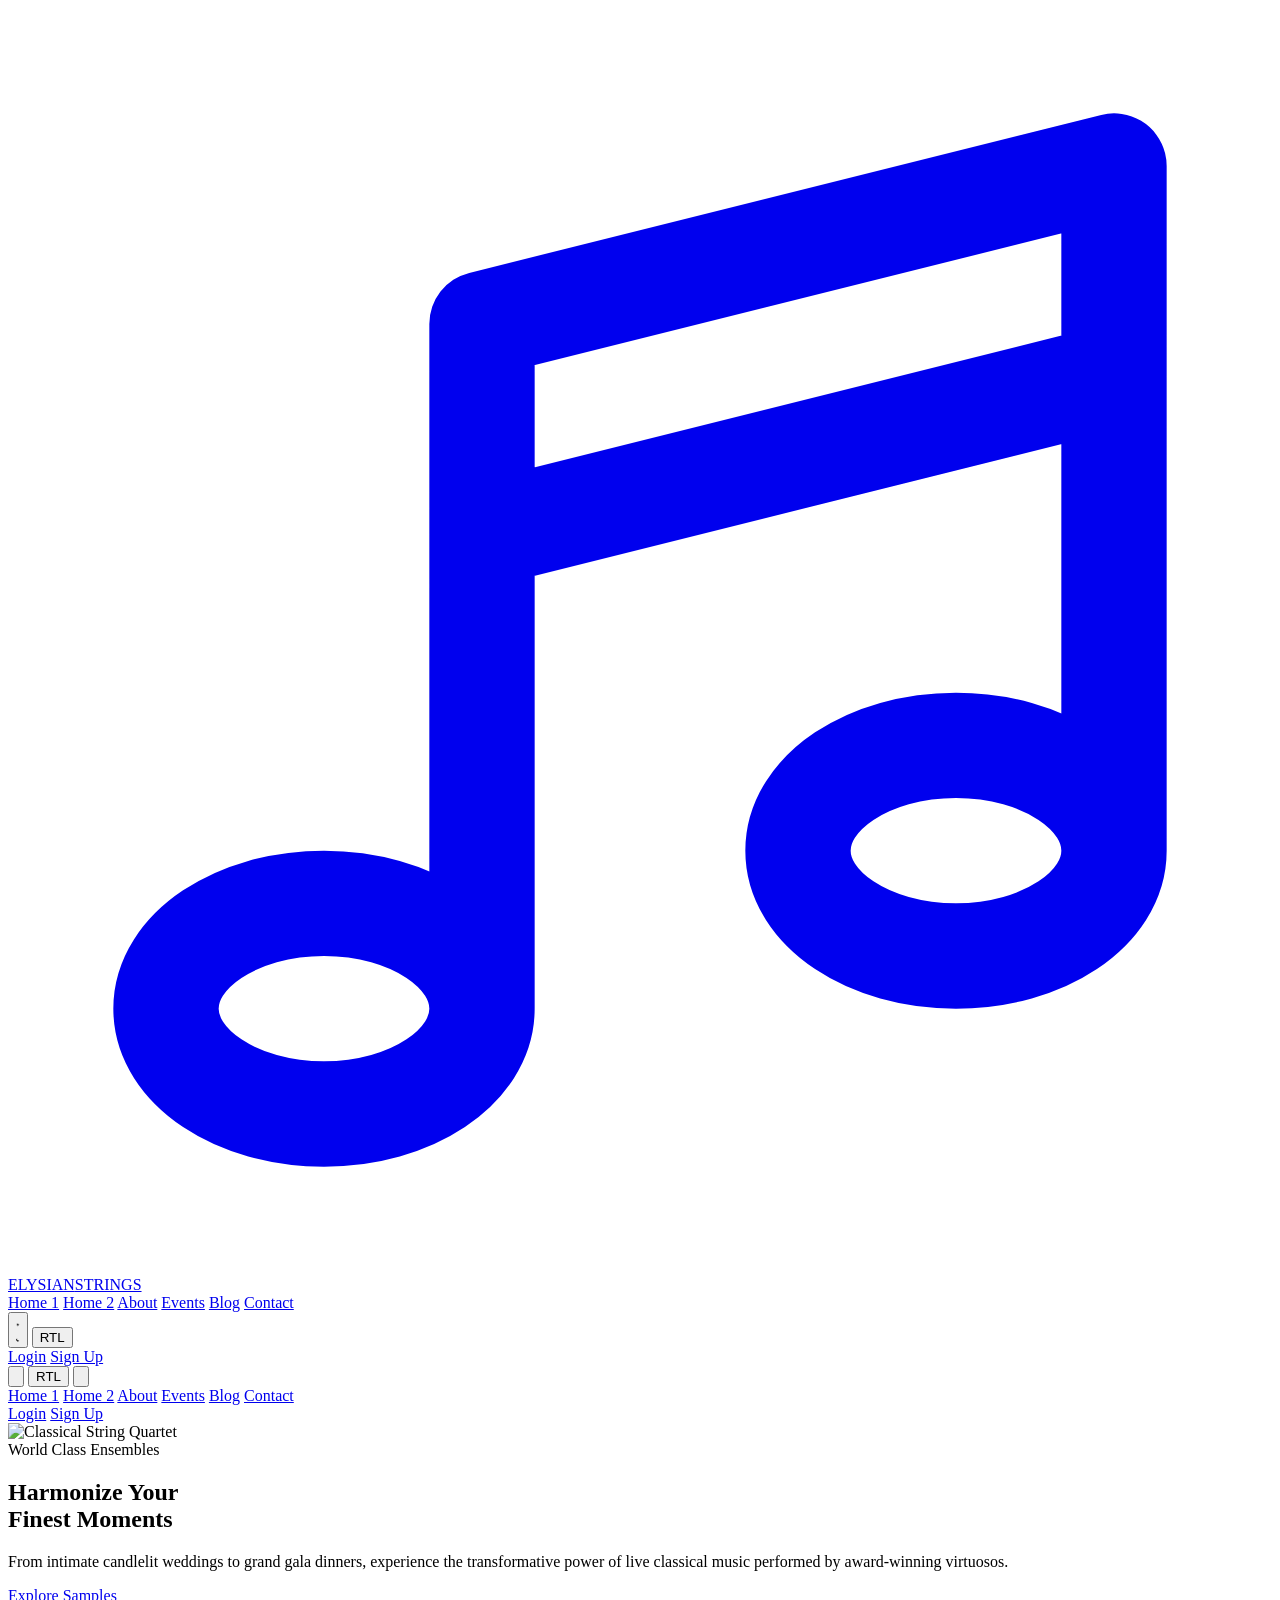
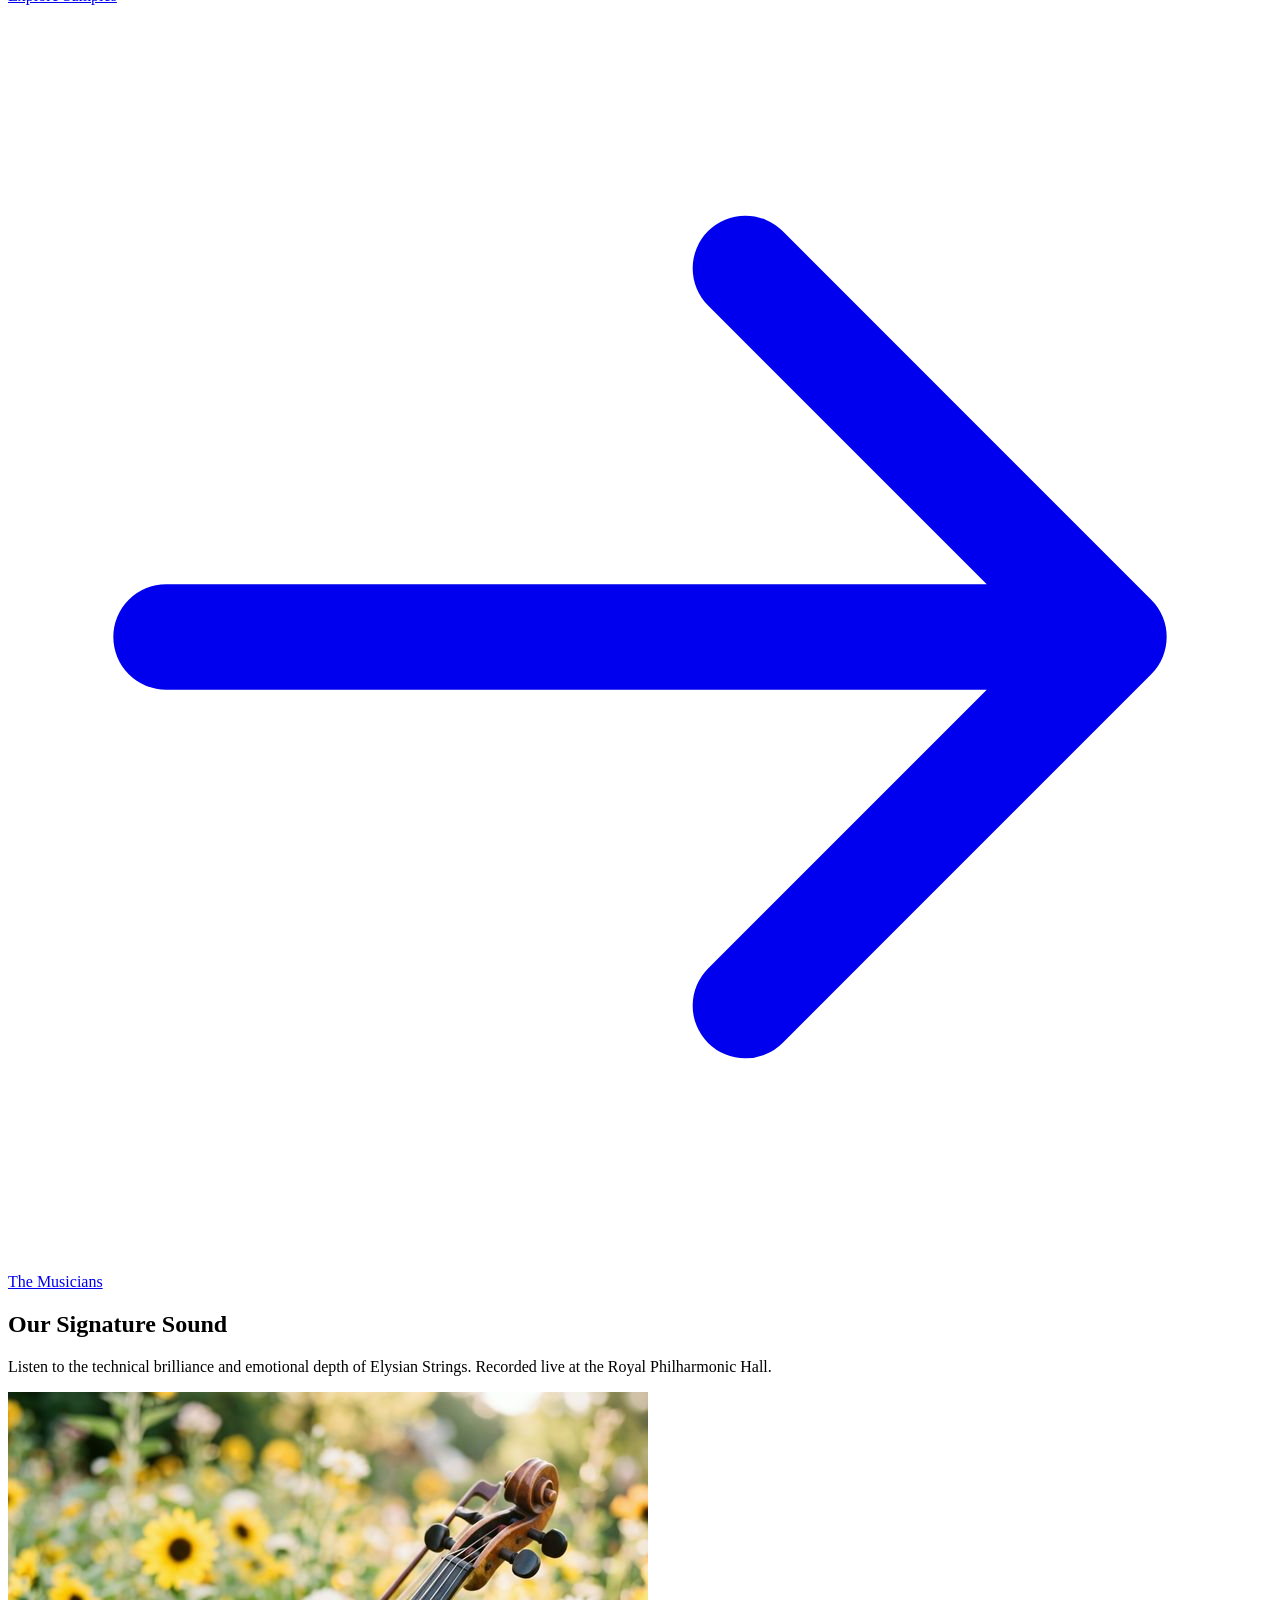
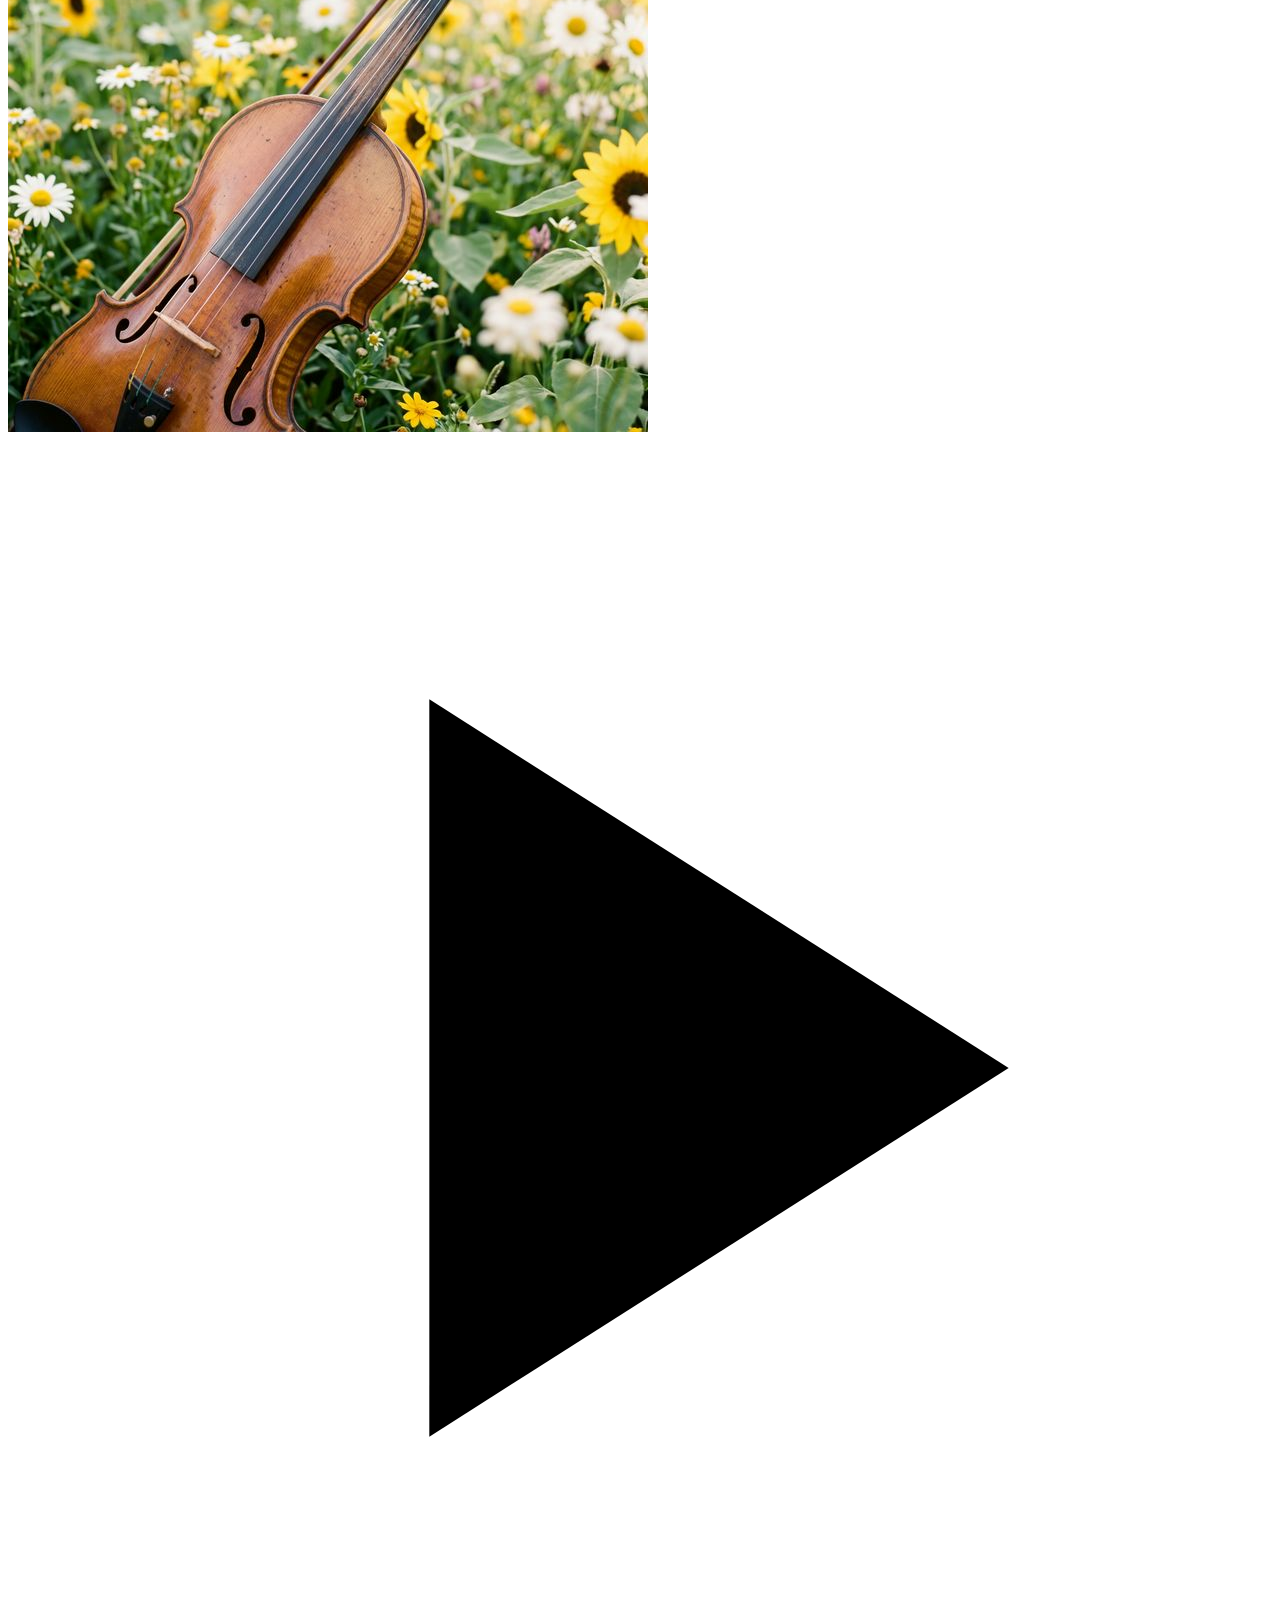
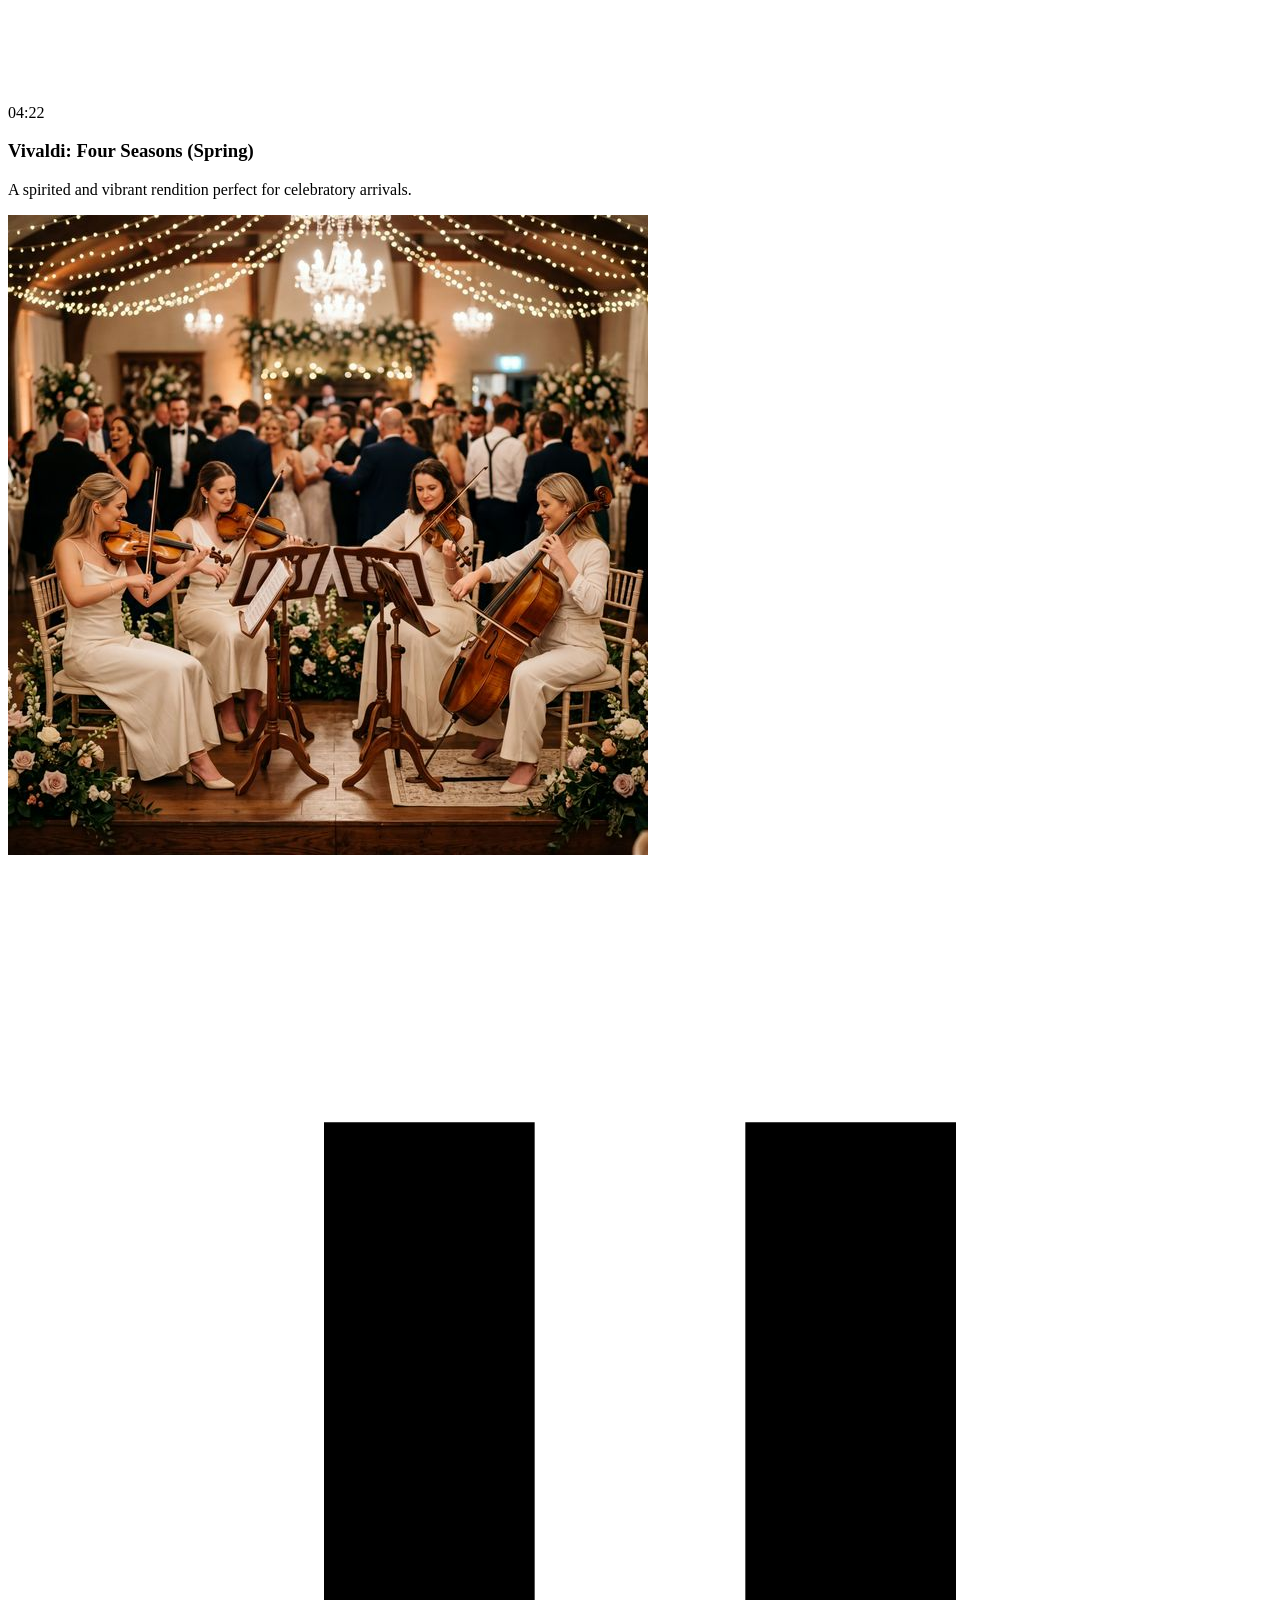
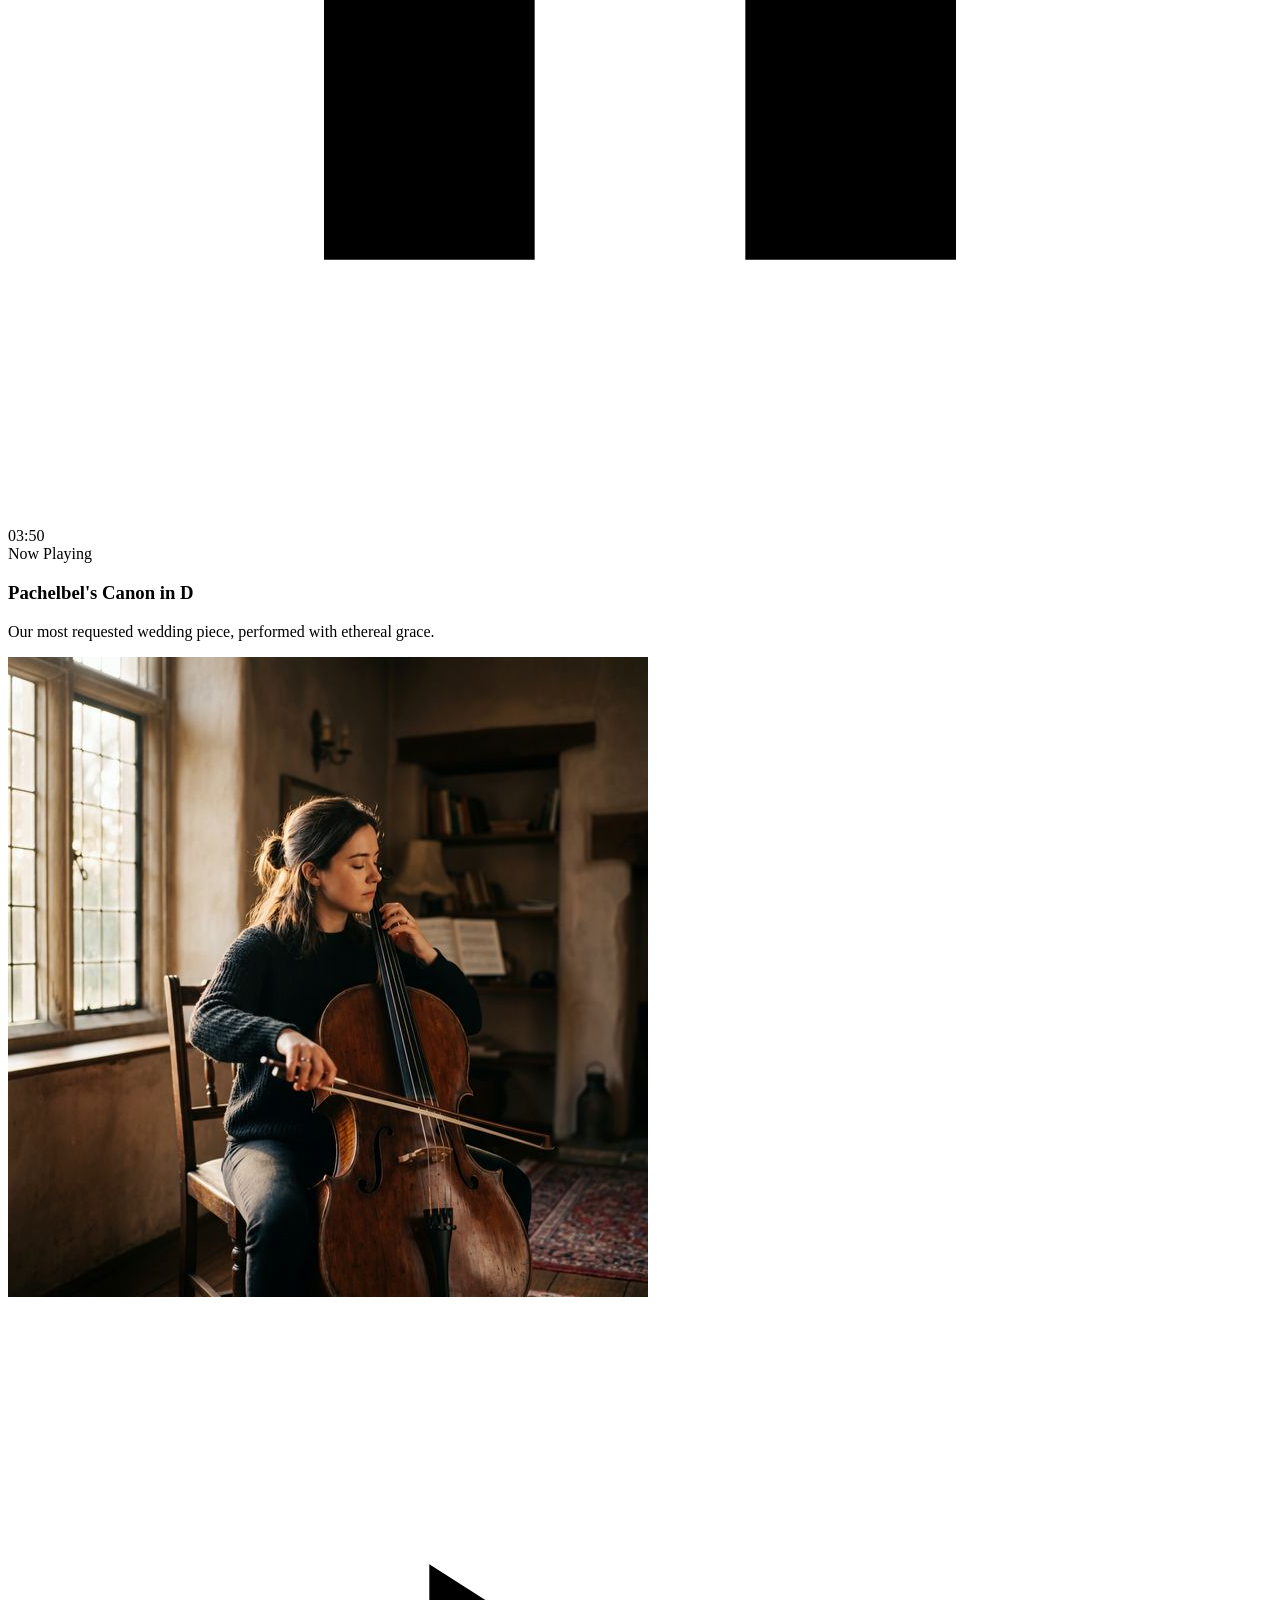
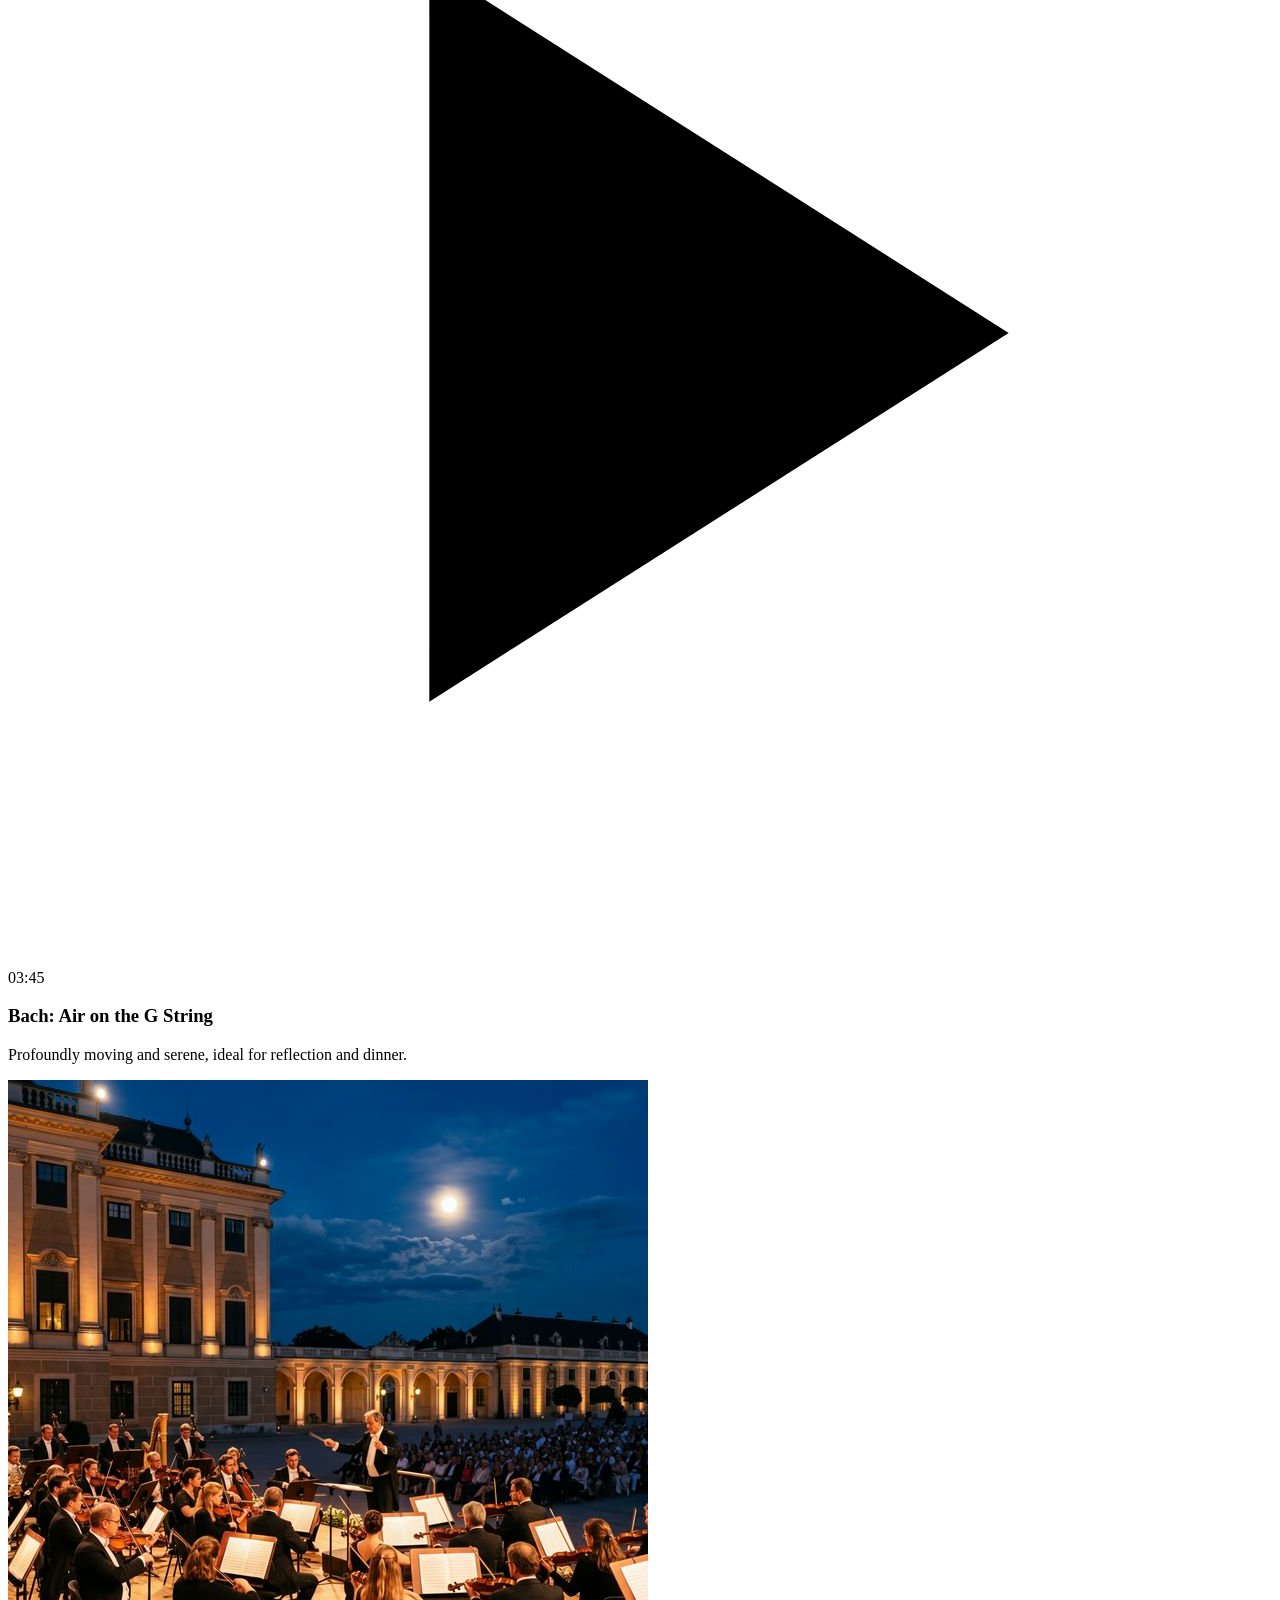
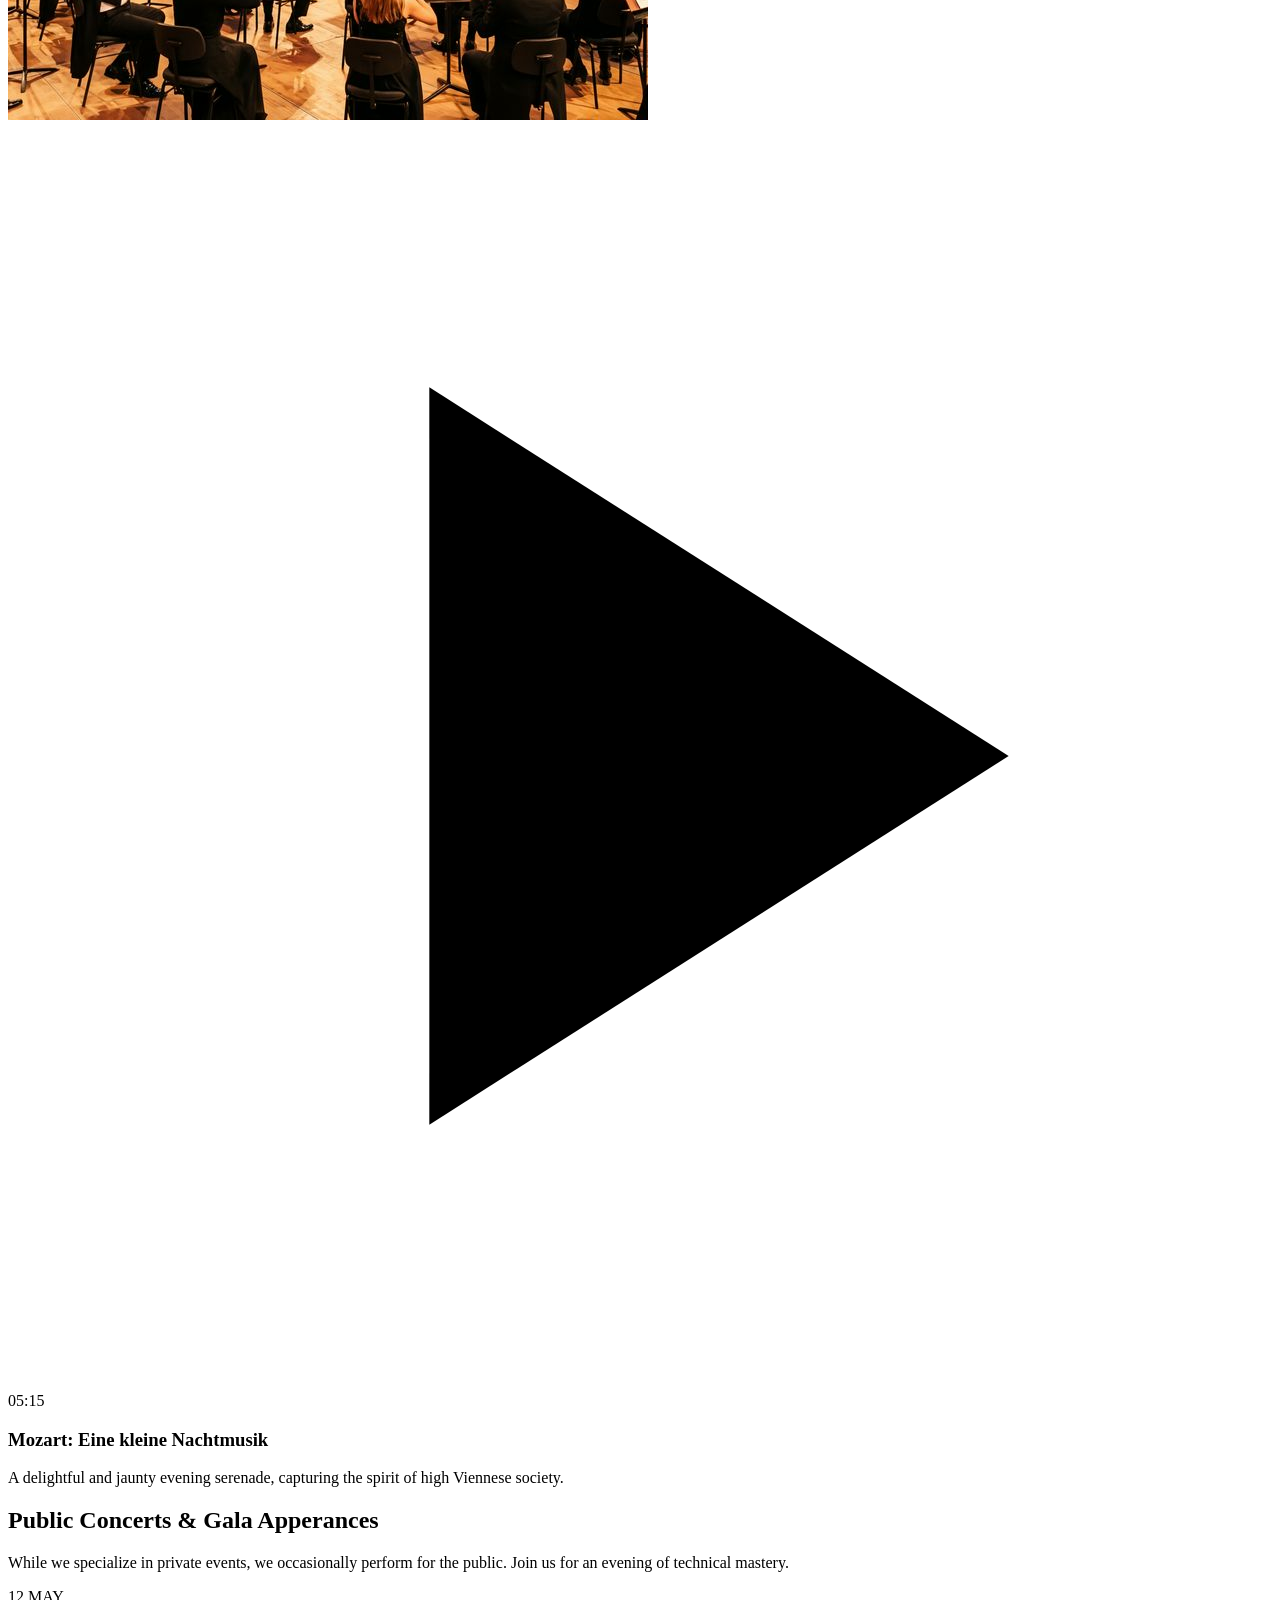
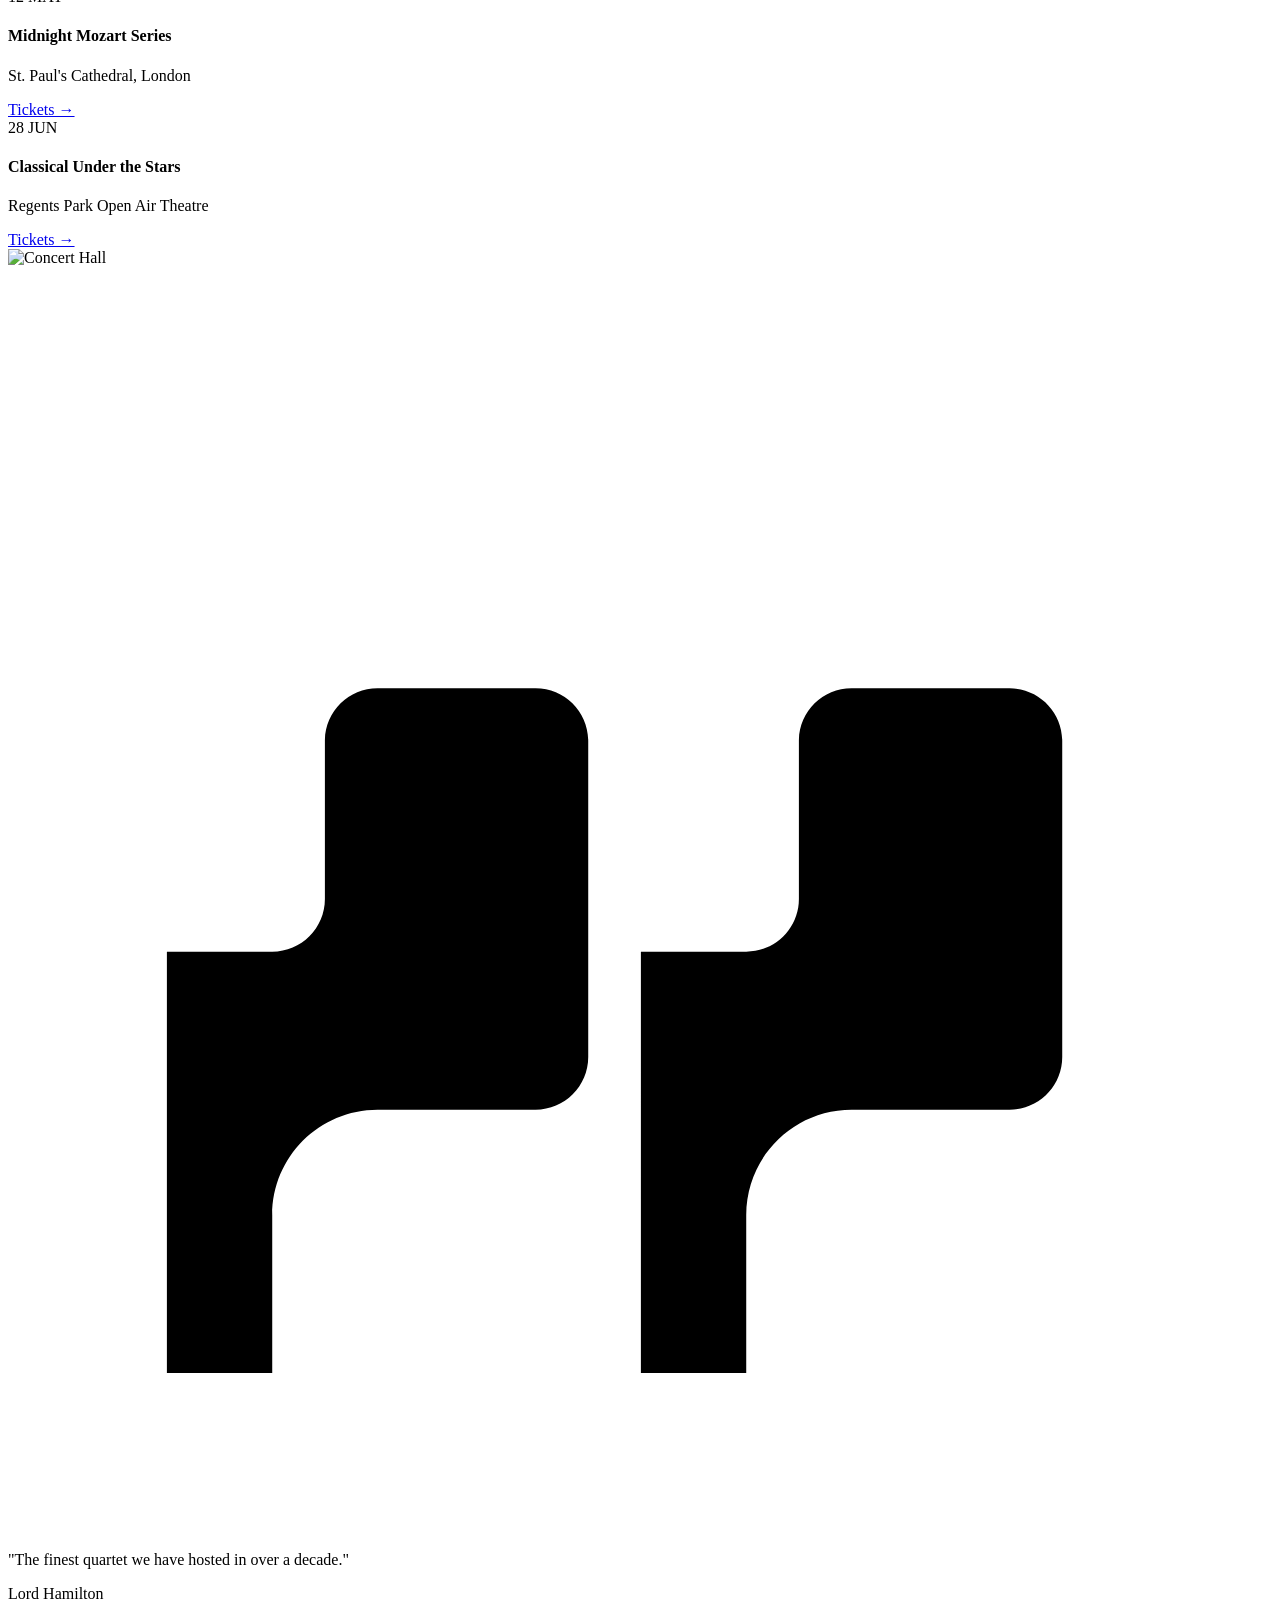
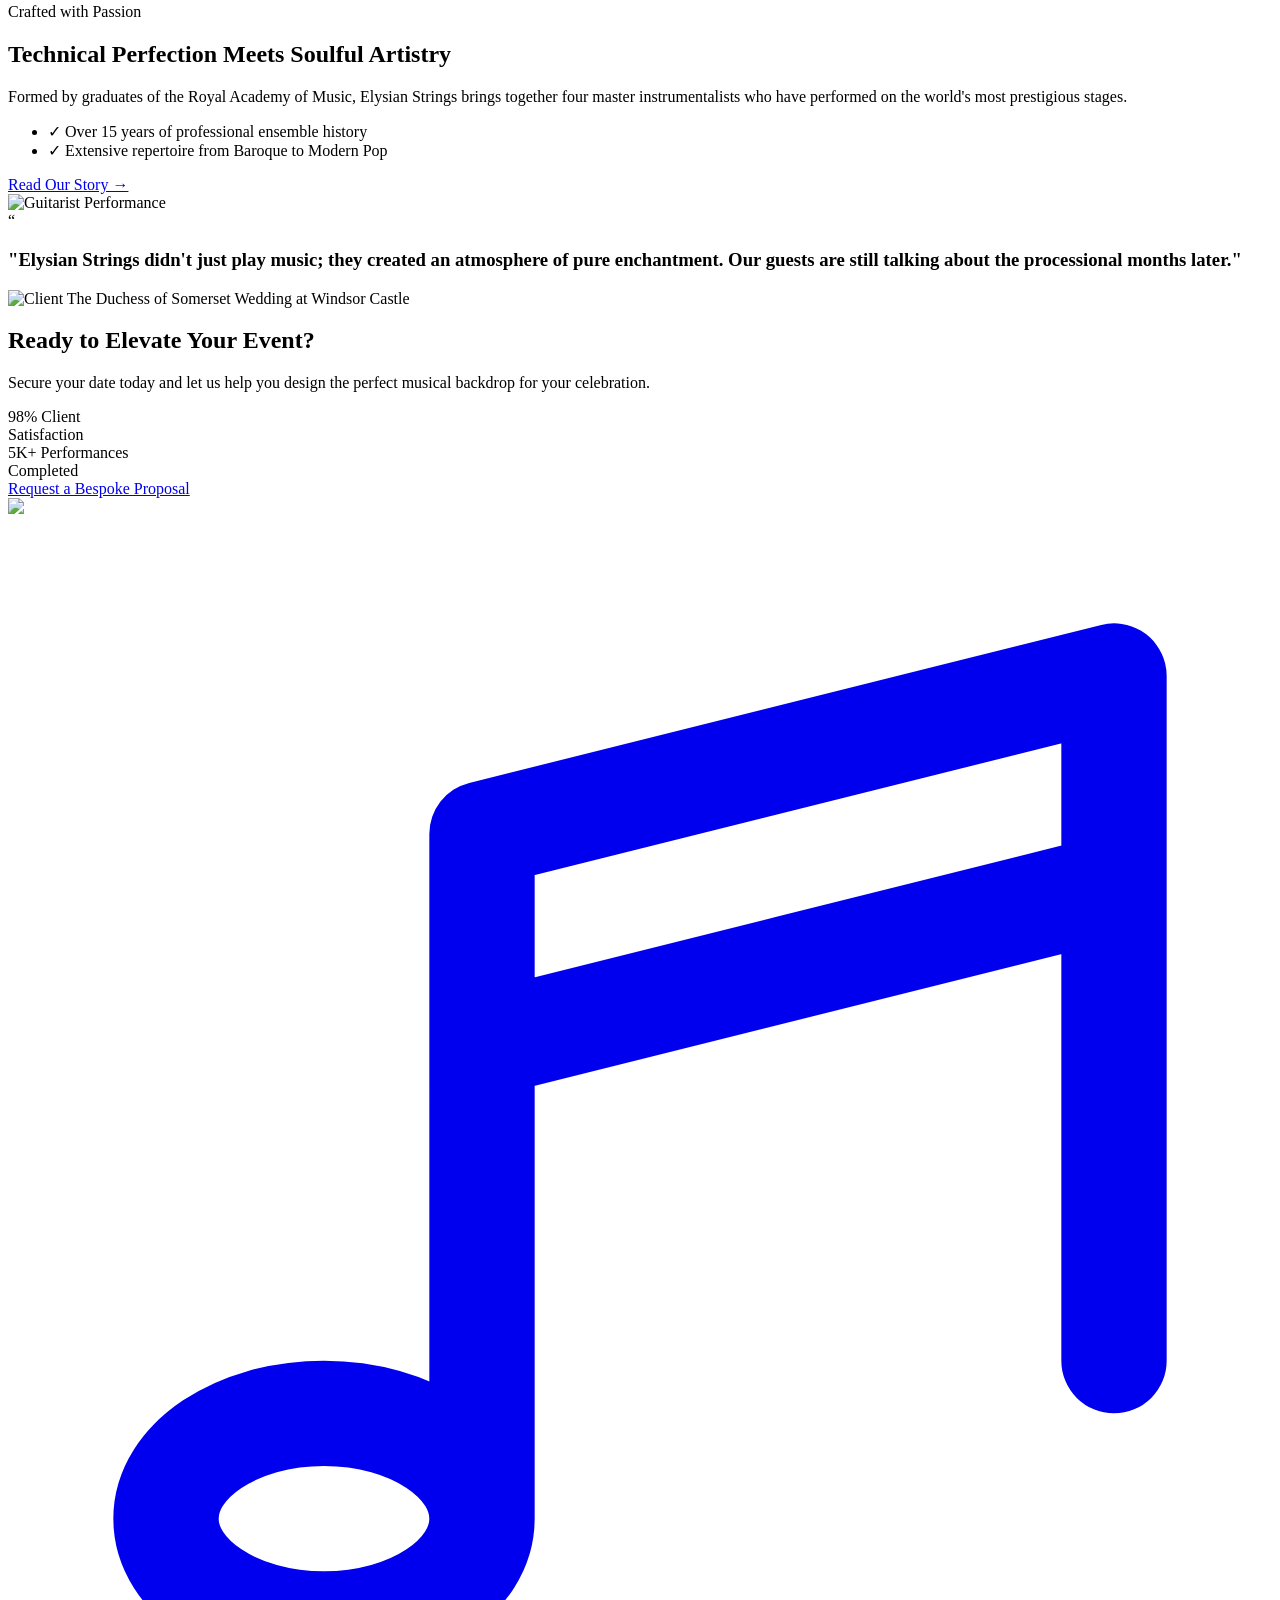
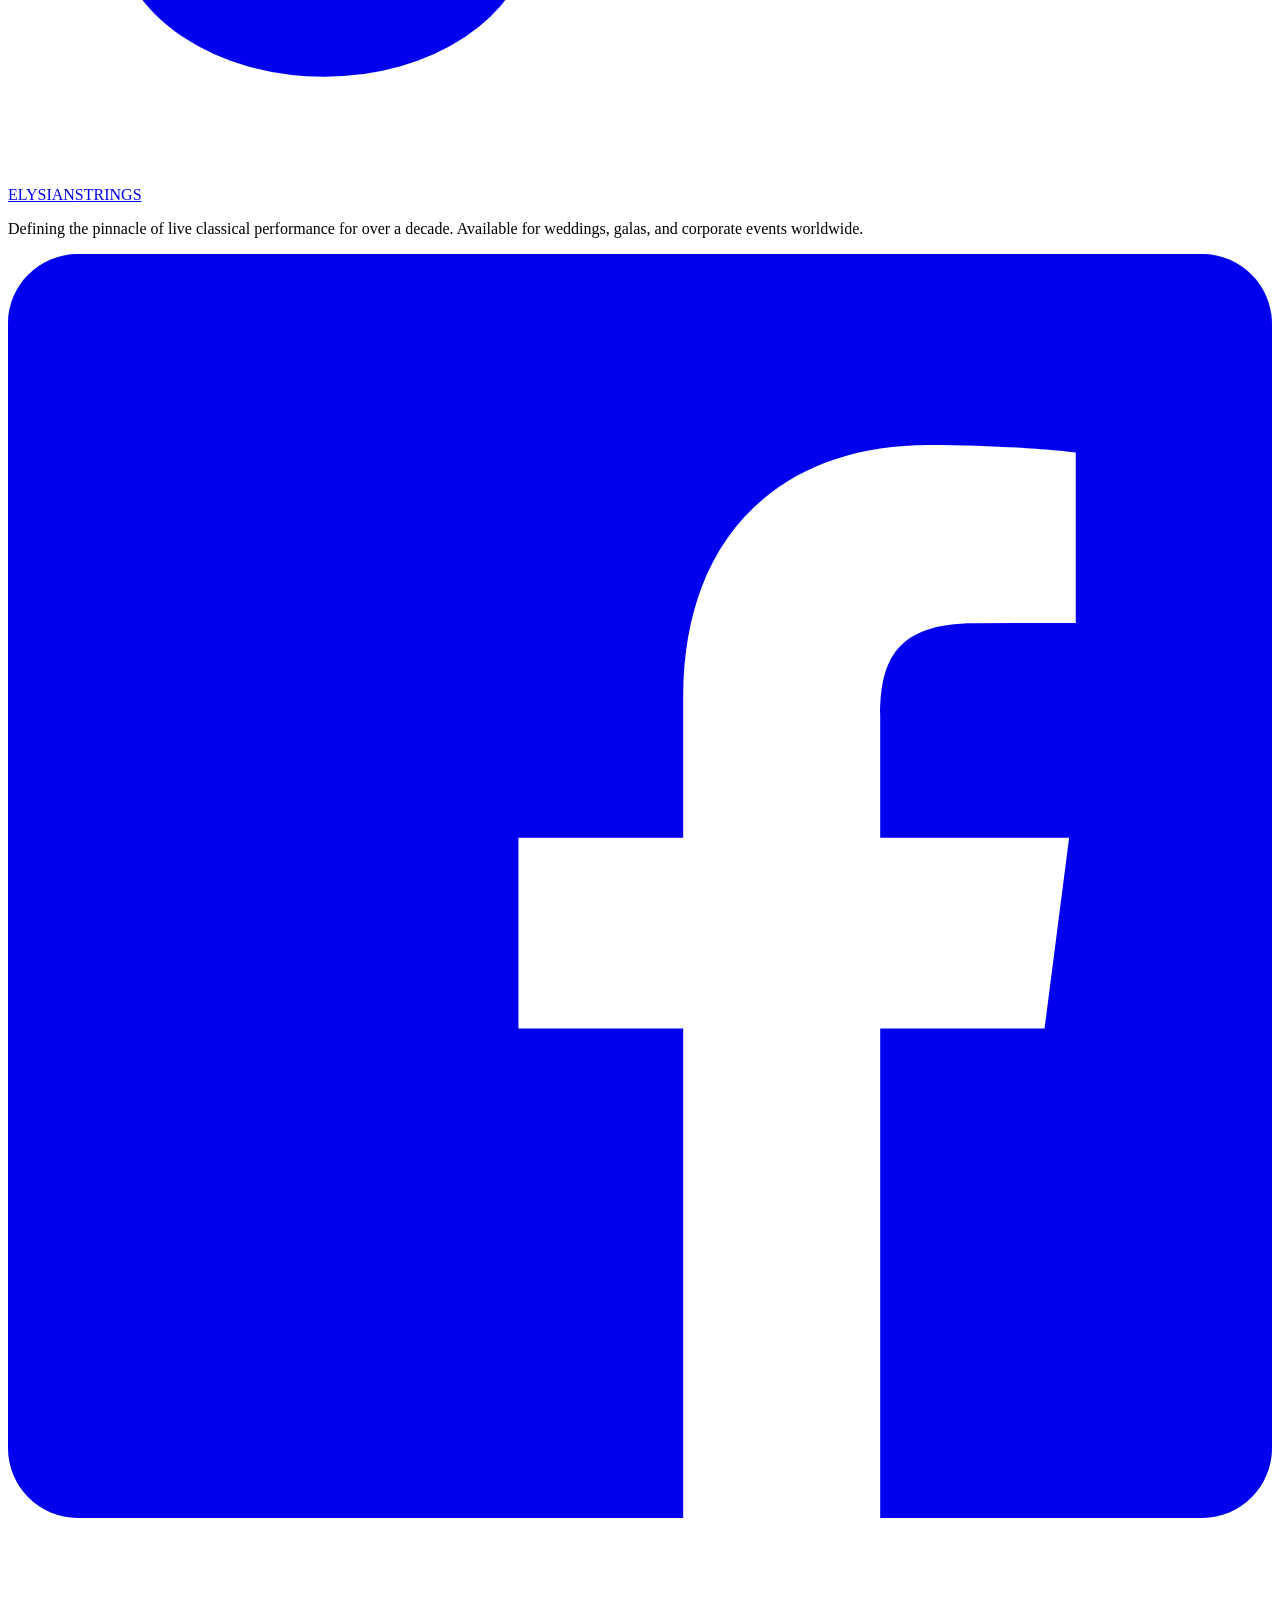
==== commit 30a680b5: "Add files via upload Second commit" ====
--- a/index.html
+++ b/index.html
@@ -51,7 +51,7 @@
             <a href="index.html"
                 class="flex items-center space-x-1 sm:space-x-2 rtl:space-x-reverse group lg:min-w-[200px]">
                 <div
-                    class="w-7 h-7 sm:w-10 sm:h-10 bg-amber-600 rounded-full flex items-center justify-center transform group-hover:rotate-12 transition-transform shadow-lg shrink-0">
+                    class="w-7 h-7 sm:w-10 sm:h-10 bg-amber-600 rounded-full flex items-center justify-center transform group-hover:rotate-12 transition-transform shadow-lg shrink-0 hover:bg-amber-700 hover:scale-105 hover:shadow-xl hover:shadow-amber-600/40 active:scale-95 transition-all duration-300">
                     <svg class="w-4 h-4 sm:w-6 sm:h-6 text-white" fill="none" stroke="currentColor" viewBox="0 0 24 24">
                         <path stroke-linecap="round" stroke-linejoin="round" stroke-width="2"
                             d="M9 19V6l12-3v13M9 19c0 1.105-1.343 2-3 2s-3-.895-3-2 1.343-2 3-2 3 .895 3 2zm12-3c0 1.105-1.343 2-3 2s-3-.895-3-2 1.343-2 3-2 3 .895 3 2zM9 10l12-3" />
@@ -59,7 +59,7 @@
                 </div>
                 <span
                     class="text-[11px] min-[350px]:text-base sm:text-lg lg:text-2xl font-serif font-bold tracking-tighter sm:tracking-tight text-amber-600 uppercase whitespace-nowrap">ELYSIAN<span
-                        class="text-gray-900 dark:text-gray-100 italic">STRINGS</span></span>
+                        class="text-gray-900 dark:text-gray-100 italic group-hover:text-amber-600 transition-colors duration-300">STRINGS</span></span>
             </a>
 
             <!-- Desktop Navigation Links (Centered) -->
@@ -75,38 +75,38 @@
             <div
                 class="hidden xl:flex items-center space-x-5 rtl:space-x-reverse xl:min-w-[280px] justify-end border-l border-gray-300 dark:border-gray-700 pl-4 rtl:pl-0 rtl:pr-4">
                 <button id="theme-toggle"
-                    class="p-2 rounded-full bg-gray-200 dark:bg-gray-800 hover:scale-110 transition-transform">
-                    <svg class="hidden dark:block w-5 h-5 text-amber-500" fill="currentColor" viewBox="0 0 20 20">
+                    class="group p-2 rounded-full bg-gray-200 dark:bg-gray-800 hover:bg-amber-600 hover:scale-110 transition-all duration-300 hover:bg-amber-700 hover:scale-105 hover:shadow-xl hover:shadow-amber-600/40 active:scale-95 transition-all duration-300">
+                    <svg class="hidden dark:block w-5 h-5 text-amber-500 group-hover:text-white transition-colors group-hover:text-white transition-colors" fill="currentColor" viewBox="0 0 20 20">
                         <path
                             d="M10 2a1 1 0 011 1v1a1 1 0 11-2 0V3a1 1 0 011-1zm4 8a4 4 0 11-8 0 4 4 0 018 0zm-.464 4.95l.707.707a1 1 0 001.414-1.414l-.707-.707a1 1 0 00-1.414 1.414zm2.12-10.607a1 1 0 010 1.414l-.706.707a1 1 0 11-1.414-1.414l.707-.707a1 1 0 011.414 0zM17 11a1 1 0 100-2h-1a1 1 0 100 2h1zm-7 4a1 1 0 011 1v1a1 1 0 11-2 0v-1a1 1-0 011-1zM5.05 6.464A1 1 0 106.465 5.05l-.708-.707a1 1 0 00-1.414 1.414l.707.707zm1.414 8.486l-.707.707a1 1 0 01-1.414-1.414l.707-.707a1 1 0 011.414 1.414zM4 11a1 1 0 100-2H3a1 1 0 000 2h1z" />
                     </svg>
-                    <svg class="block dark:hidden w-5 h-5 text-gray-700" fill="currentColor" viewBox="0 0 20 20">
+                    <svg class="block dark:hidden w-5 h-5 text-gray-700 group-hover:text-white transition-colors group-hover:text-white transition-colors" fill="currentColor" viewBox="0 0 20 20">
                         <path d="M17.293 13.293A8 8 0 016.707 2.707a8.001 8.001 0 1010.586 10.586z" />
                     </svg>
                 </button>
                 <button id="rtl-toggle"
-                    class="px-3 py-1 text-xs font-bold rounded bg-gray-200 dark:bg-gray-800 hover:bg-amber-600 hover:text-white transition-all uppercase">RTL</button>
+                    class="w-9 h-9 flex-shrink-0 flex items-center justify-center text-[10px] font-bold rounded-full bg-gray-200 dark:bg-gray-800 hover:bg-amber-600 hover:text-white transition-all uppercase hover:bg-amber-700 hover:scale-105 hover:shadow-xl hover:shadow-amber-600/40 active:scale-95 transition-all duration-300">RTL</button>
                 <div class="flex items-center space-x-4 ml-2">
                     <a href="login.html" class="text-sm font-semibold hover:text-amber-600 transition">Login</a>
                     <a href="signup.html"
-                        class="px-5 py-2 text-sm font-semibold text-white bg-amber-600 rounded-full hover:bg-amber-700 hover:scale-105 hover:-translate-y-0.5 transition-all duration-300 shadow-lg shadow-amber-600/20 active:scale-95 whitespace-nowrap">Sign
+                        class="px-5 py-2 text-sm font-semibold text-white bg-amber-600 rounded-full hover:bg-amber-700 hover:scale-105 hover:-translate-y-0.5 transition-all duration-300 shadow-lg shadow-amber-600/20 active:scale-95 whitespace-nowrap hover:bg-amber-700 hover:scale-105 hover:shadow-xl hover:shadow-amber-600/40 active:scale-95 transition-all duration-300">Sign
                         Up</a>
                 </div>
             </div>
 
 
-            <div class="xl:hidden flex items-center space-x-1 sm:space-x-2 rtl:space-x-reverse shrink-0">
+            <div class="xl:hidden flex items-center gap-3 sm:gap-4 shrink-0">
                 <button id="theme-toggle-mobile"
-                    class="p-1 sm:p-2 rounded-full bg-gray-200 dark:bg-gray-800 transition-transform active:scale-90 flex-shrink-0">
-                    <svg class="w-5 h-5 text-amber-500" fill="currentColor" viewBox="0 0 20 20">
+                    class="group p-1 sm:p-2 rounded-full bg-gray-200 dark:bg-gray-800 hover:bg-amber-600 transition-all active:scale-90 flex-shrink-0 hover:bg-amber-700 hover:scale-105 hover:shadow-xl hover:shadow-amber-600/40 active:scale-95 transition-all duration-300">
+                    <svg class="w-5 h-5 text-amber-500 group-hover:text-white transition-colors" fill="currentColor" viewBox="0 0 20 20">
                         <path
                             d="M10 2a1 1 0 011 1v1a1 1 0 11-2 0V3a1 1 0 011-1zm4 8a4 4 0 11-8 0 4 4 0 018 0zm-.464 4.95l.707.707a1 1 0 001.414-1.414l-.707-.707a1 1 0 00-1.414 1.414zm2.12-10.607a1 1 0 010 1.414l-.706.707a1 1 0 11-1.414-1.414l.707-.707a1 1 0 011.414 0zM17 11a1 1 0 100-2h-1a1 1 0 100 2h1zm-7 4a1 1 0 011 1v1a1 1 0 11-2 0v-1a1 1-0 011-1zM5.05 6.464A1 1 0 106.465 5.05l-.708-.707a1 1 0 00-1.414 1.414l.707.707zm1.414 8.486l-.707.707a1 1 0 01-1.414-1.414l.707-.707a1 1 0 011.414 1.414zM4 11a1 1 0 100-2H3a1 1 0 000 2h1z" />
                     </svg>
                 </button>
                 <button id="rtl-toggle-mobile"
-                    class="px-1.5 py-1 text-[10px] font-bold rounded bg-gray-200 dark:bg-gray-800 text-gray-700 dark:text-gray-300 active:scale-90 transition-transform flex-shrink-0">RTL</button>
+                    class="w-8 h-8 flex items-center justify-center text-[9px] font-bold rounded-full bg-gray-200 dark:bg-gray-800 hover:bg-amber-600 hover:text-white text-gray-700 group-hover:text-white transition-colors dark:text-gray-300 active:scale-90 transition-all flex-shrink-0 uppercase hover:bg-amber-700 hover:scale-105 hover:shadow-xl hover:shadow-amber-600/40 active:scale-95 transition-all duration-300">RTL</button>
                 <button id="menu-toggle"
-                    class="p-1.5 sm:p-2 bg-amber-600 text-white rounded-xl shadow-lg shadow-amber-600/20 active:scale-90 transition-transform flex items-center justify-center shrink-0">
+                    class="p-1.5 sm:p-2 bg-amber-600 text-white rounded-xl shadow-lg shadow-amber-600/20 active:scale-90 transition-transform flex items-center justify-center shrink-0 hover:bg-amber-700 hover:scale-105 hover:shadow-xl hover:shadow-amber-600/40 active:scale-95 transition-all duration-300">
                     <svg id="menu-icon" class="w-6 h-6" fill="none" stroke="currentColor" viewBox="0 0 24 24">
                         <path stroke-linecap="round" stroke-linejoin="round" stroke-width="2"
                             d="M4 6h16M4 12h16M4 18h16" />
@@ -117,17 +117,17 @@
 
         <!-- Mobile Menu -->
         <div id="mobile-menu"
-            class="hidden absolute top-full left-0 w-full bg-white dark:bg-gray-900 shadow-xl lg:hidden flex-col items-center py-8 space-y-6 animate-fade-up">
-            <a href="index.html" class="text-lg font-semibold nav-link">Home 1</a>
-            <a href="home-2.html" class="text-lg font-semibold nav-link">Home 2</a>
-            <a href="about.html" class="text-lg font-semibold nav-link">About</a>
-            <a href="events.html" class="text-lg font-semibold nav-link">Events</a>
-            <a href="blog.html" class="text-lg font-semibold nav-link">Blog</a>
-            <a href="contact.html" class="text-lg font-semibold nav-link">Contact</a>
+            class="hidden absolute top-full left-0 w-full bg-white dark:bg-gray-900 shadow-xl lg:hidden flex-col items-center py-8 space-y-6 animate-fade-up max-h-[calc(100vh-5rem)] overflow-y-auto">
+            <a href="index.html" class="text-lg font-semibold nav-link hover:bg-amber-600/10 hover:text-amber-600 py-3 rounded-xl w-[90%] text-center transition-all">Home 1</a>
+            <a href="home-2.html" class="text-lg font-semibold nav-link hover:bg-amber-600/10 hover:text-amber-600 py-3 rounded-xl w-[90%] text-center transition-all">Home 2</a>
+            <a href="about.html" class="text-lg font-semibold nav-link hover:bg-amber-600/10 hover:text-amber-600 py-3 rounded-xl w-[90%] text-center transition-all">About</a>
+            <a href="events.html" class="text-lg font-semibold nav-link hover:bg-amber-600/10 hover:text-amber-600 py-3 rounded-xl w-[90%] text-center transition-all">Events</a>
+            <a href="blog.html" class="text-lg font-semibold nav-link hover:bg-amber-600/10 hover:text-amber-600 py-3 rounded-xl w-[90%] text-center transition-all">Blog</a>
+            <a href="contact.html" class="text-lg font-semibold nav-link hover:bg-amber-600/10 hover:text-amber-600 py-3 rounded-xl w-[90%] text-center transition-all">Contact</a>
             <div class="flex flex-col items-center space-y-4 w-full px-8 pb-4">
-                <a href="login.html" class="text-lg font-semibold hover:text-amber-600 transition">Login</a>
+                <a href="login.html" class="text-lg font-semibold nav-link hover:bg-amber-600/10 py-3 rounded-xl w-[90%] text-center transition-all">Login</a>
                 <a href="signup.html"
-                    class="w-full text-center px-8 py-4 bg-amber-600 text-white rounded-full font-bold shadow-lg shadow-amber-600/20 active:scale-95 transition-all">Sign
+                    class="w-full text-center px-8 py-4 bg-amber-600 text-white rounded-full font-bold shadow-lg shadow-amber-600/20 active:scale-95 transition-all hover:bg-amber-700 hover:scale-105 hover:shadow-xl hover:shadow-amber-600/40 active:scale-95 transition-all duration-300">Sign
                     Up</a>
             </div>
         </div>
@@ -146,10 +146,10 @@
             <div class="relative z-10 max-w-7xl mx-auto px-6 text-center w-full">
                 <div class="max-w-4xl mx-auto space-y-8 animate-fade-up flex flex-col items-center">
                     <span
-                        class="inline-block px-4 py-1 sm:px-6 sm:py-2 bg-amber-600 text-white rounded-full text-[10px] sm:text-xs font-bold tracking-[0.2em] sm:tracking-[0.4em] uppercase shadow-lg shadow-amber-600/20">World
+                        class="inline-block px-4 py-1 sm:px-6 sm:py-2 bg-amber-600 text-white rounded-full text-[10px] sm:text-xs font-bold tracking-[0.2em] sm:tracking-[0.4em] uppercase shadow-lg shadow-amber-600/20 hover:bg-amber-700 hover:scale-105 hover:shadow-xl hover:shadow-amber-600/40 active:scale-95 transition-all duration-300">World
                         Class Ensembles</span>
                     <h1 class="text-4xl md:text-8xl lg:text-9xl font-serif text-white leading-tight">Harmonize Your
-                        <br><span class="italic text-amber-500">Finest Moments</span>
+                        <br><span class="italic text-amber-500 group-hover:text-white transition-colors">Finest Moments</span>
                     </h1>
                     <p class="text-xl md:text-2xl text-gray-300 font-sans max-w-2xl mx-auto leading-relaxed">From
                         intimate candlelit weddings to grand gala dinners, experience the transformative power of live
@@ -157,7 +157,7 @@
                         <div
                             class="flex flex-col sm:flex-row flex-wrap gap-6 md:gap-8 pt-12 justify-center w-full max-w-md mx-auto sm:max-w-none">
                         <a href="events.html"
-                            class="group px-8 py-4 md:px-12 md:py-5 bg-amber-600 text-white rounded-full font-bold hover:bg-amber-700 transition-all duration-300 flex items-center justify-center gap-3 shadow-2xl shadow-amber-600/30 hover:shadow-amber-600/50 hover:-translate-y-1 hover:scale-105 active:scale-95 text-sm md:text-base whitespace-nowrap">Explore
+                            class="group px-8 py-4 md:px-12 md:py-5 bg-amber-600 text-white rounded-full font-bold hover:bg-amber-700 transition-all duration-300 flex items-center justify-center gap-3 shadow-2xl shadow-amber-600/30 hover:shadow-amber-600/50 hover:-translate-y-1 hover:scale-105 active:scale-95 text-sm md:text-base whitespace-nowrap hover:bg-amber-700 hover:scale-105 hover:shadow-xl hover:shadow-amber-600/40 active:scale-95 transition-all duration-300">Explore
                             Samples <svg class="w-5 h-5 transition-transform duration-300 group-hover:translate-x-1 rtl:rotate-180" fill="none" stroke="currentColor"
                                 viewBox="0 0 24 24">
                                 <path stroke-linecap="round" stroke-linejoin="round" stroke-width="2"
@@ -191,7 +191,7 @@
                     <div class="relative z-10">
                         <div class="flex items-center justify-center gap-x-12 mb-8">
                             <div
-                                class="w-16 h-16 bg-amber-600 text-white rounded-2xl flex items-center justify-center shadow-xl shadow-amber-600/30 group-hover:scale-110 transition-transform duration-500 cursor-pointer">
+                                class="w-16 h-16 bg-amber-600 text-white rounded-2xl flex items-center justify-center shadow-xl shadow-amber-600/30 group-hover:scale-110 transition-transform duration-500 cursor-pointer hover:bg-amber-700 hover:scale-105 hover:shadow-xl hover:shadow-amber-600/40 active:scale-95 transition-all duration-300">
                                 <svg class="w-8 h-8" fill="currentColor" viewBox="0 0 24 24">
                                     <path d="M8 5v14l11-7z" />
                                 </svg>
@@ -202,7 +202,7 @@
                         <p class="text-gray-300 mb-8 leading-relaxed">A spirited and vibrant rendition perfect for
                             celebratory arrivals.</p>
                         <div class="w-full bg-white/10 h-2 rounded-full overflow-hidden flex justify-center">
-                            <div class="bg-amber-600 h-full w-3/4 shadow-[0_0_10px_rgba(212,175,55,0.8)]"></div>
+                            <div class="bg-amber-600 h-full w-3/4 shadow-[0_0_10px_rgba(212,175,55,0.8)] hover:bg-amber-700 hover:scale-105 hover:shadow-xl hover:shadow-amber-600/40 active:scale-95 transition-all duration-300"></div>
                         </div>
                     </div>
                 </div>
@@ -216,7 +216,7 @@
                     <div class="relative z-10">
                         <div class="flex items-center justify-center gap-x-12 mb-8 relative">
                             <div
-                                class="w-16 h-16 bg-amber-600 text-white rounded-2xl flex items-center justify-center shadow-2xl shadow-amber-600/40 group-hover:scale-110 transition-all duration-500 cursor-pointer">
+                                class="w-16 h-16 bg-amber-600 text-white rounded-2xl flex items-center justify-center shadow-2xl shadow-amber-600/40 group-hover:scale-110 transition-all duration-500 cursor-pointer hover:bg-amber-700 hover:scale-105 hover:shadow-xl hover:shadow-amber-600/40 active:scale-95 transition-all duration-300">
                                 <svg class="w-8 h-8" fill="currentColor" viewBox="0 0 24 24">
                                     <path d="M6 19h4V5H6v14zm8-14v14h4V5h-4z" />
                                 </svg>
@@ -224,14 +224,14 @@
                             <span class="text-xl font-bold font-mono text-white/90 drop-shadow-md">03:50</span>
                             <div class="absolute -top-6 left-1/2 -translate-x-1/2 flex items-center space-x-2">
                                 <div class="w-2 h-2 rounded-full bg-red-500 animate-pulse"></div>
-                                <span class="text-[10px] font-bold text-amber-500 tracking-widest uppercase">Now Playing</span>
+                                <span class="text-[10px] font-bold text-amber-500 group-hover:text-white transition-colors tracking-widest uppercase">Now Playing</span>
                             </div>
                         </div>
                         <h3 class="text-2xl font-bold mb-3 text-white">Pachelbel's Canon in D</h3>
                         <p class="text-gray-200 mb-8 leading-relaxed">Our most requested wedding piece, performed with
                             ethereal grace.</p>
                         <div class="w-full bg-white/20 h-2 rounded-full overflow-hidden flex justify-center">
-                            <div class="bg-amber-600 h-full w-3/4 shadow-[0_0_15px_rgba(212,175,55,1)]"></div>
+                            <div class="bg-amber-600 h-full w-3/4 shadow-[0_0_15px_rgba(212,175,55,1)] hover:bg-amber-700 hover:scale-105 hover:shadow-xl hover:shadow-amber-600/40 active:scale-95 transition-all duration-300"></div>
                         </div>
                     </div>
                 </div>
@@ -245,7 +245,7 @@
                     <div class="relative z-10">
                         <div class="flex items-center justify-center gap-x-12 mb-8">
                             <div
-                                class="w-16 h-16 bg-amber-600 text-white rounded-2xl flex items-center justify-center shadow-xl shadow-amber-600/30 group-hover:scale-110 transition-transform duration-500 cursor-pointer">
+                                class="w-16 h-16 bg-amber-600 text-white rounded-2xl flex items-center justify-center shadow-xl shadow-amber-600/30 group-hover:scale-110 transition-transform duration-500 cursor-pointer hover:bg-amber-700 hover:scale-105 hover:shadow-xl hover:shadow-amber-600/40 active:scale-95 transition-all duration-300">
                                 <svg class="w-8 h-8" fill="currentColor" viewBox="0 0 24 24">
                                     <path d="M8 5v14l11-7z" />
                                 </svg>
@@ -256,7 +256,7 @@
                         <p class="text-gray-300 mb-8 leading-relaxed">Profoundly moving and serene, ideal for reflection
                             and dinner.</p>
                         <div class="w-full bg-white/10 h-2 rounded-full overflow-hidden flex justify-center">
-                            <div class="bg-amber-600 h-full w-3/4 shadow-[0_0_10px_rgba(212,175,55,0.8)]"></div>
+                            <div class="bg-amber-600 h-full w-3/4 shadow-[0_0_10px_rgba(212,175,55,0.8)] hover:bg-amber-700 hover:scale-105 hover:shadow-xl hover:shadow-amber-600/40 active:scale-95 transition-all duration-300"></div>
                         </div>
                     </div>
                 </div>
@@ -270,7 +270,7 @@
                     <div class="relative z-10">
                         <div class="flex items-center justify-center gap-x-12 mb-8">
                             <div
-                                class="w-16 h-16 bg-amber-600 text-white rounded-2xl flex items-center justify-center shadow-xl shadow-amber-600/30 group-hover:scale-110 transition-transform duration-500 cursor-pointer">
+                                class="w-16 h-16 bg-amber-600 text-white rounded-2xl flex items-center justify-center shadow-xl shadow-amber-600/30 group-hover:scale-110 transition-transform duration-500 cursor-pointer hover:bg-amber-700 hover:scale-105 hover:shadow-xl hover:shadow-amber-600/40 active:scale-95 transition-all duration-300">
                                 <svg class="w-8 h-8" fill="currentColor" viewBox="0 0 24 24">
                                     <path d="M8 5v14l11-7z" />
                                 </svg>
@@ -280,7 +280,7 @@
                         <h3 class="text-2xl font-bold mb-3 text-white">Mozart: Eine kleine Nachtmusik</h3>
                         <p class="text-gray-300 mb-8 leading-relaxed">A delightful and jaunty evening serenade, capturing the spirit of high Viennese society.</p>
                         <div class="w-full bg-white/10 h-2 rounded-full overflow-hidden flex justify-center">
-                            <div class="bg-amber-600 h-full w-3/4 shadow-[0_0_10px_rgba(212,175,55,0.8)]"></div>
+                            <div class="bg-amber-600 h-full w-3/4 shadow-[0_0_10px_rgba(212,175,55,0.8)] hover:bg-amber-700 hover:scale-105 hover:shadow-xl hover:shadow-amber-600/40 active:scale-95 transition-all duration-300"></div>
                         </div>
                     </div>
                 </div>
@@ -311,7 +311,7 @@
                                 </div>
                             </div>
                             <a href="#"
-                                class="text-amber-600 font-bold opacity-100 transition-all border border-amber-600/30 hover:bg-amber-600 hover:text-white px-4 py-2 rounded-lg text-sm flex-shrink-0">Tickets
+                                class="text-amber-600 font-bold opacity-100 transition-all border border-amber-600/30 hover:bg-amber-600 hover:text-white px-4 py-2 rounded-lg text-sm flex-shrink-0 hover:bg-amber-700 hover:scale-105 hover:shadow-xl hover:shadow-amber-600/40 active:scale-95 transition-all duration-300">Tickets
                                 →</a>
                         </div>
                         <div
@@ -328,7 +328,7 @@
                                 </div>
                             </div>
                             <a href="#"
-                                class="text-amber-600 font-bold opacity-100 transition-all border border-amber-600/30 hover:bg-amber-600 hover:text-white px-4 py-2 rounded-lg text-sm flex-shrink-0">Tickets
+                                class="text-amber-600 font-bold opacity-100 transition-all border border-amber-600/30 hover:bg-amber-600 hover:text-white px-4 py-2 rounded-lg text-sm flex-shrink-0 hover:bg-amber-700 hover:scale-105 hover:shadow-xl hover:shadow-amber-600/40 active:scale-95 transition-all duration-300">Tickets
                                 →</a>
                         </div>
                     </div>
@@ -348,8 +348,8 @@
                             <p class="text-2xl text-white font-serif italic leading-relaxed">"The finest quartet we have
                                 hosted in over a decade."</p>
                             <div class="mt-8 flex items-center gap-4">
-                                <div class="w-10 h-[2px] bg-amber-600"></div>
-                                <span class="text-amber-500 font-bold uppercase tracking-[0.3em] text-sm">Lord
+                                <div class="w-10 h-[2px] bg-amber-600 hover:bg-amber-700 hover:scale-105 hover:shadow-xl hover:shadow-amber-600/40 active:scale-95 transition-all duration-300"></div>
+                                <span class="text-amber-500 group-hover:text-white transition-colors font-bold uppercase tracking-[0.3em] text-sm">Lord
                                     Hamilton</span>
                             </div>
                         </div>
@@ -360,7 +360,7 @@
 
         <!-- Section 4: About Preview -->
         <section class="py-24 px-6 md:px-12 bg-white dark:bg-dark-900 overflow-hidden">
-            <div class="max-w-7xl mx-auto flex flex-col lg:flex-row-reverse gap-16 items-center">
+            <div class="max-w-7xl mx-auto flex flex-col md:flex-col-reverse lg:flex-row-reverse gap-16 items-center">
                 <div class="lg:w-1/2 space-y-8 flex flex-col items-center text-center mx-auto">
                     <span class="text-amber-600 font-bold uppercase tracking-[0.4em] text-xs block mb-2">Crafted with
                         Passion</span>
@@ -372,12 +372,12 @@
                     <ul class="space-y-6 w-full max-w-md mx-auto">
                         <li class="flex flex-col items-center gap-2">
                             <span
-                                class="w-8 h-8 bg-amber-600 text-white rounded-full flex items-center justify-center text-sm shadow-lg shadow-amber-600/20">✓</span>
+                                class="w-8 h-8 bg-amber-600 text-white rounded-full flex items-center justify-center text-sm shadow-lg shadow-amber-600/20 hover:bg-amber-700 hover:scale-105 hover:shadow-xl hover:shadow-amber-600/40 active:scale-95 transition-all duration-300">✓</span>
                             <span class="font-medium">Over 15 years of professional ensemble history</span>
                         </li>
                         <li class="flex flex-col items-center gap-2">
                             <span
-                                class="w-8 h-8 bg-amber-600 text-white rounded-full flex items-center justify-center text-sm shadow-lg shadow-amber-600/20">✓</span>
+                                class="w-8 h-8 bg-amber-600 text-white rounded-full flex items-center justify-center text-sm shadow-lg shadow-amber-600/20 hover:bg-amber-700 hover:scale-105 hover:shadow-xl hover:shadow-amber-600/40 active:scale-95 transition-all duration-300">✓</span>
                             <span class="font-medium">Extensive repertoire from Baroque to Modern Pop</span>
                         </li>
                     </ul>
@@ -387,9 +387,9 @@
                 </div>
                 <div class="lg:w-1/2 relative">
                     <div
-                        class="relative rounded-[3rem] overflow-hidden shadow-[0_30px_60px_-15px_rgba(0,0,0,0.5)] transform transition-transform duration-700 hover:scale-[1.02]">
-                        <img src="https://images.pexels.com/photos/7095036/pexels-photo-7095036.jpeg"
-                            alt="Violin Close-up" class="w-full h-[600px] object-cover">
+                        class="relative rounded-full overflow-hidden shadow-[0_30px_60px_-15px_rgba(0,0,0,0.5)] transform transition-transform duration-700 hover:scale-[1.02]">
+                        <img src="https://images.unsplash.com/photo-1516280440614-37939bbacd81?auto=format&fit=crop&q=80&w=1500"
+                            alt="Guitarist Performance" class="w-full h-auto object-cover">
                         <div class="absolute inset-0 bg-gradient-to-t from-dark-950/40 via-transparent to-transparent">
                         </div>
                     </div>
@@ -398,7 +398,7 @@
         </section>
 
         <!-- Section 5: Testimonials -->
-        <section class="py-24 px-6 md:px-12 bg-amber-600 text-white relative overflow-hidden">
+        <section class="py-24 px-6 md:px-12 bg-amber-600 text-white relative overflow-hidden hover:bg-amber-700 hover:scale-105 hover:shadow-xl hover:shadow-amber-600/40 active:scale-95 transition-all duration-300">
             <!-- Abstract Circles -->
             <div class="absolute -top-24 -right-24 w-96 h-96 border border-white/10 rounded-full"></div>
             <div class="absolute -bottom-24 -left-24 w-64 h-64 border border-white/10 rounded-full"></div>
@@ -441,7 +441,7 @@
                 </div>
                 <div class="relative z-10">
                     <a href="contact.html"
-                        class="w-full sm:w-auto px-8 py-4 sm:px-12 sm:py-6 bg-amber-600 text-white rounded-2xl sm:rounded-full text-base sm:text-lg font-bold hover:bg-amber-700 transition-all duration-300 hover:scale-[1.02] hover:-translate-y-1 active:scale-95 shadow-2xl shadow-amber-600/20 flex items-center justify-center text-center">Request
+                        class="w-full sm:w-auto px-8 py-4 sm:px-12 sm:py-6 bg-amber-600 text-white rounded-2xl sm:rounded-full text-base sm:text-lg font-bold hover:bg-amber-700 transition-all duration-300 hover:scale-[1.02] hover:-translate-y-1 active:scale-95 shadow-2xl shadow-amber-600/20 flex items-center justify-center text-center hover:bg-amber-700 hover:scale-105 hover:shadow-xl hover:shadow-amber-600/40 active:scale-95 transition-all duration-300">Request
                         a Bespoke Proposal</a>
                 </div>
 
@@ -461,7 +461,7 @@
             <!-- Brand -->
             <div class="space-y-6">
                 <a href="index.html" class="flex items-center space-x-2 rtl:space-x-reverse">
-                    <div class="w-10 h-10 bg-amber-600 rounded-full flex items-center justify-center">
+                    <div class="w-10 h-10 bg-amber-600 rounded-full flex items-center justify-center hover:bg-amber-700 hover:scale-105 hover:shadow-xl hover:shadow-amber-600/40 active:scale-95 transition-all duration-300">
                         <svg class="w-6 h-6 text-white" fill="none" stroke="currentColor" viewBox="0 0 24 24">
                             <path stroke-linecap="round" stroke-linejoin="round" stroke-width="2"
                                 d="M9 19V6l12-3v13M9 19c0 1.105-1.343 2-3 2s-3-.895-3-2 1.343-2 3-2 3 .895 3 2zM9 10l12-3" />
@@ -475,21 +475,21 @@
                     performance for over a decade. Available for weddings, galas, and corporate events worldwide.</p>
                 <div class="flex space-x-4 rtl:space-x-reverse">
                     <a href="#"
-                        class="w-10 h-10 bg-white dark:bg-gray-800 text-gray-700 dark:text-gray-300 rounded-full flex items-center justify-center shadow-md hover:bg-amber-600 hover:text-white dark:hover:bg-amber-600 dark:hover:text-white transition-all duration-300 transform hover:scale-110 hover:-translate-y-1 hover:shadow-xl hover:shadow-amber-600/40 active:scale-95 active:bg-amber-600 active:text-white">
+                        class="w-10 h-10 bg-white dark:bg-gray-800 text-gray-700 group-hover:text-white transition-colors dark:text-gray-300 rounded-full flex items-center justify-center shadow-md hover:bg-amber-600 hover:scale-110 hover:-translate-y-1 transition-all hover:text-white dark:hover:bg-amber-600 dark:hover:text-white transition-all duration-300 transform hover:scale-110 hover:-translate-y-1 hover:shadow-xl hover:shadow-amber-600/40 active:scale-95 active:bg-amber-600 active:text-white hover:bg-amber-700 hover:scale-105 hover:shadow-xl hover:shadow-amber-600/40 active:scale-95 transition-all duration-300">
                         <svg class="w-5 h-5" fill="currentColor" viewBox="0 0 24 24">
                             <path
                                 d="M22.675 0h-21.35c-.732 0-1.325.593-1.325 1.325v21.351c0 .731.593 1.324 1.325 1.324h11.495v-9.294h-3.128v-3.622h3.128v-2.671c0-3.1 1.893-4.788 4.659-4.788 1.325 0 2.463.099 2.795.143v3.24l-1.918.001c-1.504 0-1.795.715-1.795 1.763v2.313h3.587l-.467 3.622h-3.12v9.293h6.116c.73 0 1.323-.593 1.323-1.325v-21.35c0-.732-.593-1.325-1.325-1.325z" />
                         </svg>
                     </a>
                     <a href="#"
-                        class="w-10 h-10 bg-white dark:bg-gray-800 text-gray-700 dark:text-gray-300 rounded-full flex items-center justify-center shadow-md hover:bg-amber-600 hover:text-white dark:hover:bg-amber-600 dark:hover:text-white transition-all duration-300 transform hover:scale-110 hover:-translate-y-1 hover:shadow-xl hover:shadow-amber-600/40 active:scale-95 active:bg-amber-600 active:text-white">
+                        class="w-10 h-10 bg-white dark:bg-gray-800 text-gray-700 group-hover:text-white transition-colors dark:text-gray-300 rounded-full flex items-center justify-center shadow-md hover:bg-amber-600 hover:scale-110 hover:-translate-y-1 transition-all hover:text-white dark:hover:bg-amber-600 dark:hover:text-white transition-all duration-300 transform hover:scale-110 hover:-translate-y-1 hover:shadow-xl hover:shadow-amber-600/40 active:scale-95 active:bg-amber-600 active:text-white hover:bg-amber-700 hover:scale-105 hover:shadow-xl hover:shadow-amber-600/40 active:scale-95 transition-all duration-300">
                         <svg class="w-5 h-5" fill="currentColor" viewBox="0 0 24 24">
                             <path
                                 d="M18.244 2.25h3.308l-7.227 8.26 8.502 11.24H16.17l-5.214-6.817L4.99 21.75H1.68l7.73-8.835L1.254 2.25H8.08l4.713 6.231zm-1.161 17.52h1.833L7.084 4.126H5.117z" />
                         </svg>
                     </a>
                     <a href="#"
-                        class="w-10 h-10 bg-white dark:bg-gray-800 text-gray-700 dark:text-gray-300 rounded-full flex items-center justify-center shadow-md hover:bg-amber-600 hover:text-white dark:hover:bg-amber-600 dark:hover:text-white transition-all duration-300 transform hover:scale-110 hover:-translate-y-1 hover:shadow-xl hover:shadow-amber-600/40 active:scale-95 active:bg-amber-600 active:text-white">
+                        class="w-10 h-10 bg-white dark:bg-gray-800 text-gray-700 group-hover:text-white transition-colors dark:text-gray-300 rounded-full flex items-center justify-center shadow-md hover:bg-amber-600 hover:scale-110 hover:-translate-y-1 transition-all hover:text-white dark:hover:bg-amber-600 dark:hover:text-white transition-all duration-300 transform hover:scale-110 hover:-translate-y-1 hover:shadow-xl hover:shadow-amber-600/40 active:scale-95 active:bg-amber-600 active:text-white hover:bg-amber-700 hover:scale-105 hover:shadow-xl hover:shadow-amber-600/40 active:scale-95 transition-all duration-300">
                         <svg class="w-5 h-5" fill="currentColor" viewBox="0 0 24 24">
                             <path
                                 d="M12 2.163c3.204 0 3.584.012 4.85.07 3.252.148 4.771 1.691 4.919 4.919.058 1.265.069 1.645.069 4.849 0 3.205-.012 3.584-.069 4.849-.149 3.225-1.664 4.771-4.919 4.919-1.266.058-1.644.07-4.85.07-3.204 0-3.584-.012-4.849-.07-3.26-.149-4.771-1.699-4.919-4.92-.058-1.265-.07-1.644-.07-4.849 0-3.204.013-3.583.07-4.849.149-3.227 1.664-4.771 4.919-4.919 1.266-.057 1.645-.069 4.849-.069zm0-2.163c-3.259 0-3.667.014-4.947.072-4.358.2-6.78 2.618-6.98 6.98-.059 1.281-.073 1.689-.073 4.948 0 3.259.014 3.668.072 4.948.2 4.358 2.618 6.78 6.98 6.98 1.281.058 1.689.072 4.948.072 3.259 0 3.668-.014 4.948-.072 4.354-.2 6.782-2.618 6.979-6.98.059-1.28.073-1.689.073-4.948 0-3.259-.014-3.667-.072-4.947-.196-4.354-2.617-6.78-6.979-6.98-1.281-.059-1.69-.073-4.949-.073zm0 5.838c-3.403 0-6.162 2.759-6.162 6.162s2.759 6.163 6.162 6.163 6.162-2.759 6.162-6.163c0-3.403-2.759-6.162-6.162-6.162zm0 10.162c-2.209 0-4-1.791-4-4s1.791-4 4-4 4 1.791 4 4-1.791 4-4 4zm6.406-11.845c-.796 0-1.441.645-1.441 1.44s.645 1.44 1.441 1.44c.795 0 1.439-.645 1.439-1.44s-.644-1.44-1.439-1.44z" />
@@ -549,7 +549,7 @@
                     <input type="email" placeholder="Email Address"
                         class="bg-white dark:bg-gray-800 border border-gray-200 dark:border-gray-700 px-4 rounded-l-lg w-full focus:outline-none focus:border-amber-600 transition-colors">
                     <button
-                        class="bg-amber-600 text-white px-6 h-full rounded-r-lg hover:bg-amber-700 transition-all duration-300 active:scale-95 font-bold">Join</button>
+                        class="bg-amber-600 text-white px-6 h-full rounded-r-lg hover:bg-amber-700 transition-all duration-300 active:scale-95 font-bold hover:bg-amber-700 hover:scale-105 hover:shadow-xl hover:shadow-amber-600/40 active:scale-95 transition-all duration-300">Join</button>
                 </form>
             </div>
         </div>
@@ -563,7 +563,7 @@
 
     <!-- Scroll to Top -->
     <button id="scroll-top"
-        class="fixed bottom-8 right-8 z-50 p-4 bg-amber-600 text-white rounded-full shadow-2xl opacity-0 invisible transition-all duration-300 hover:scale-110">
+        class="fixed bottom-8 right-8 z-50 p-4 bg-amber-600 text-white rounded-full shadow-2xl opacity-0 invisible transition-all duration-300 hover:scale-110 hover:bg-amber-700 hover:scale-105 hover:shadow-xl hover:shadow-amber-600/40 active:scale-95 transition-all duration-300">
         <svg class="w-6 h-6" fill="none" stroke="currentColor" viewBox="0 0 24 24">
             <path stroke-linecap="round" stroke-linejoin="round" stroke-width="2" d="M5 15l7-7 7 7" />
         </svg>
--- a/assets/css/custom.css
+++ b/assets/css/custom.css
@@ -18,7 +18,7 @@
 
 @layer components {
   .nav-link {
-    @apply relative py-2 transition-all hover:text-amber-600 dark:hover:text-amber-500 after:content-[''] after:absolute after:bottom-0 after:left-1/2 after:w-0 after:h-0.5 after:bg-amber-600 after:transition-all after:duration-300 hover:after:w-full hover:after:left-0;
+    @apply relative py-2 text-gray-700 dark:text-gray-300 transition-all hover:text-amber-600 dark:hover:text-amber-500 hover:scale-110 after:content-[''] after:absolute after:bottom-0 after:left-1/2 after:w-0 after:h-0.5 after:bg-amber-600 after:transition-all after:duration-300 hover:after:w-full hover:after:left-0;
   }
   .btn-primary {
     @apply bg-amber-600 hover:bg-amber-700 text-white px-6 py-2 rounded shadow-lg transition-all transform hover:-translate-y-1 font-semibold;
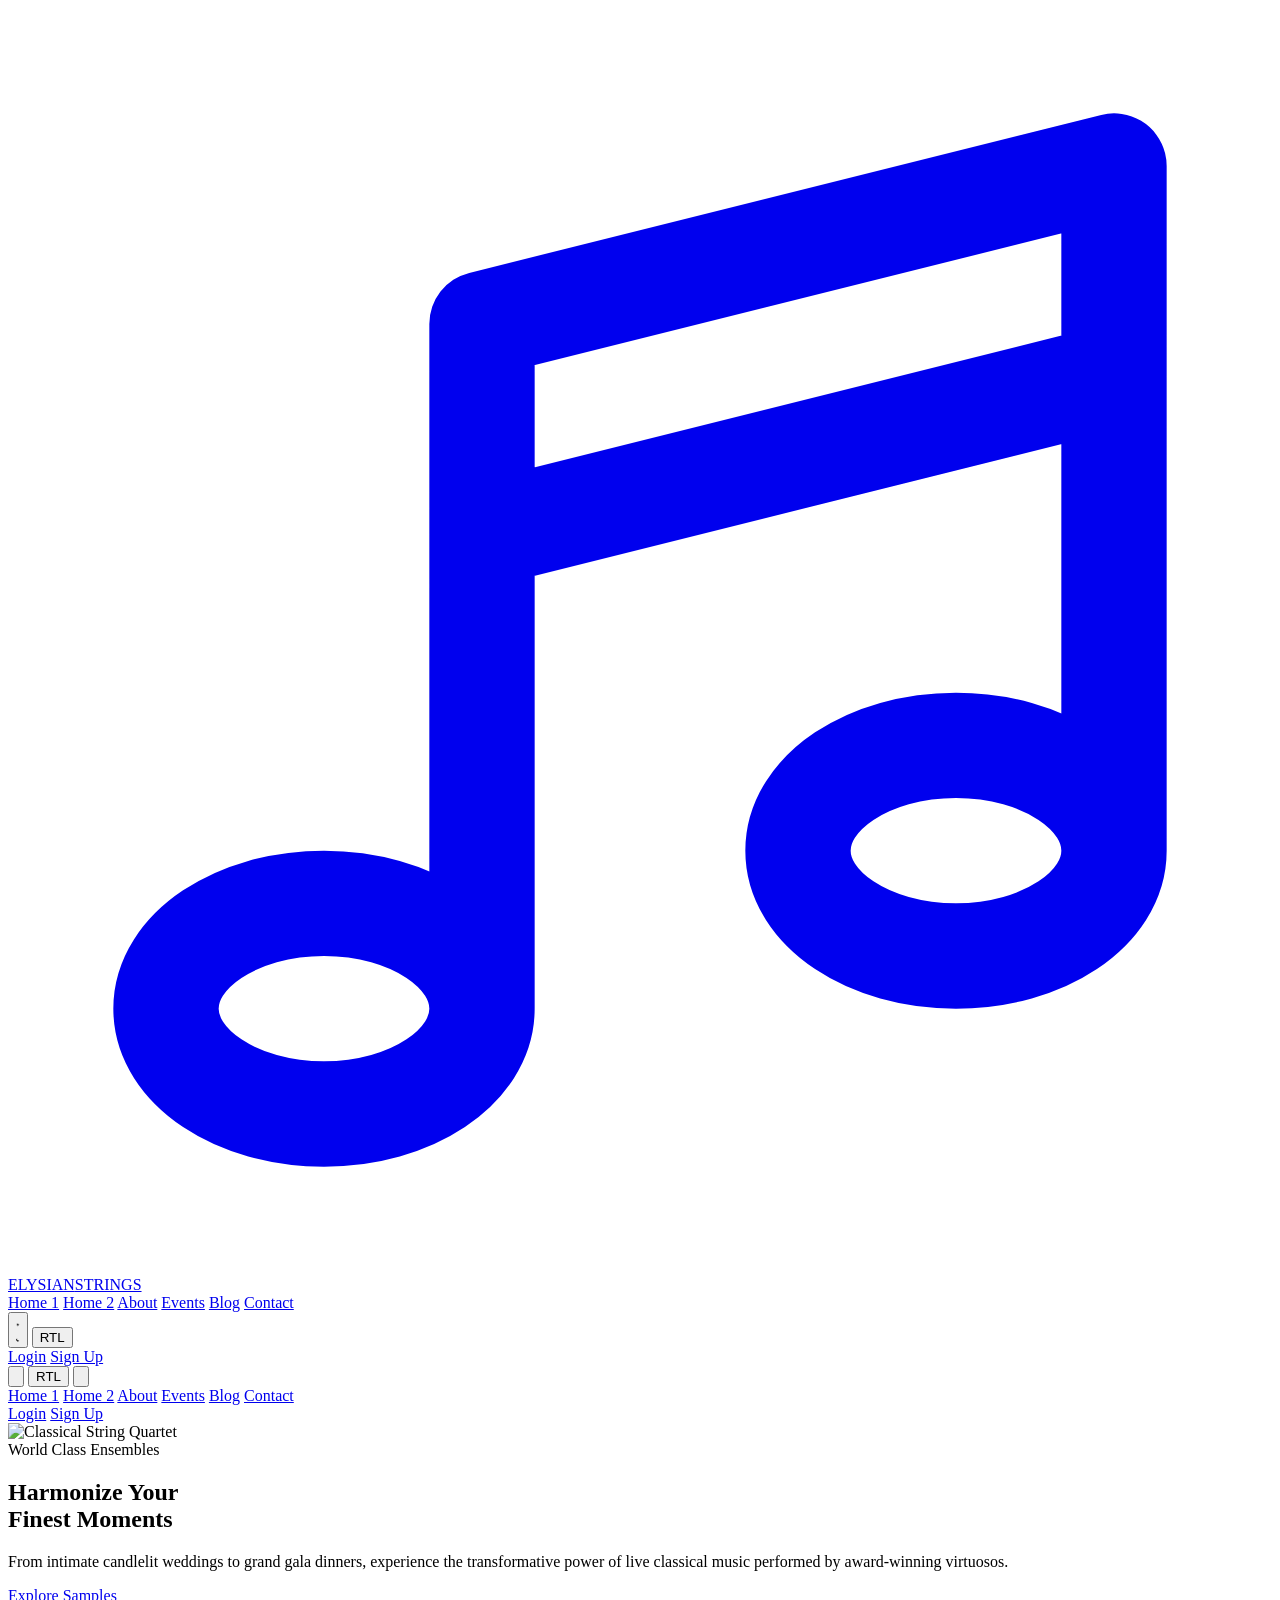
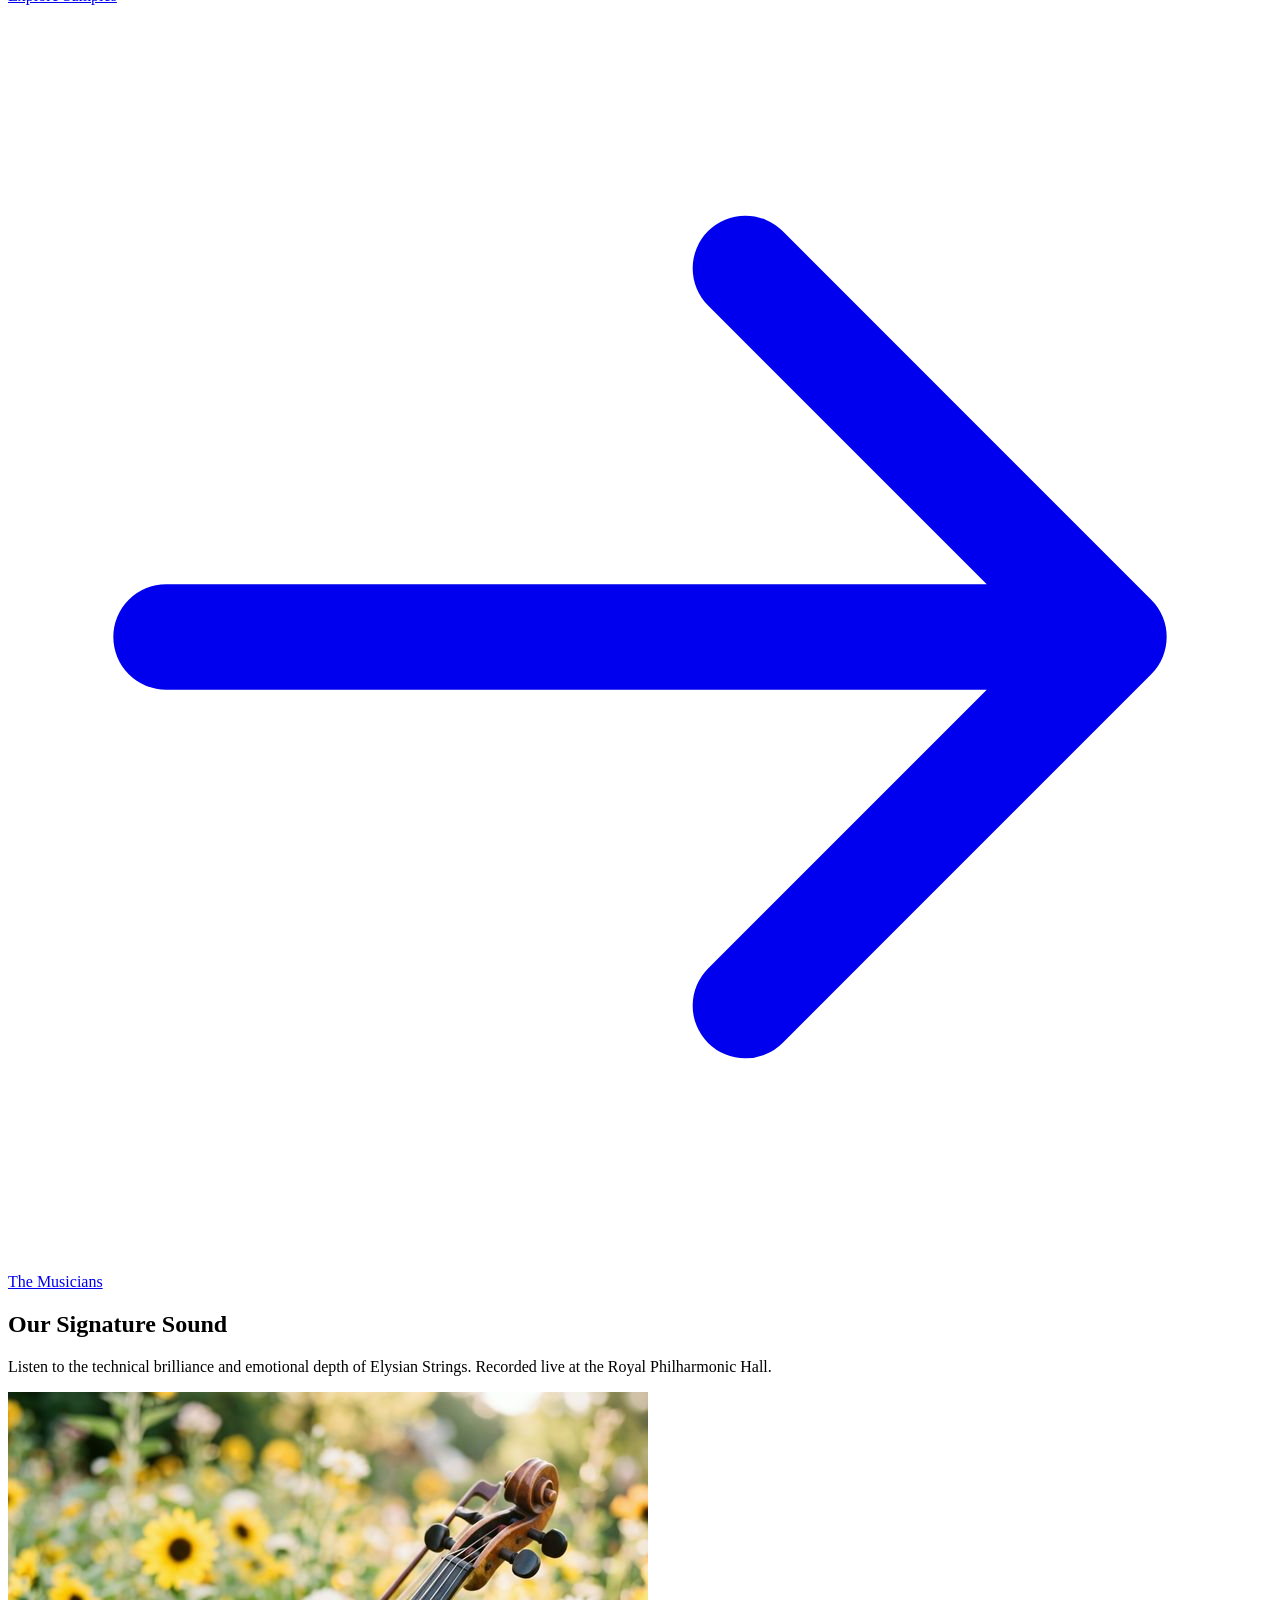
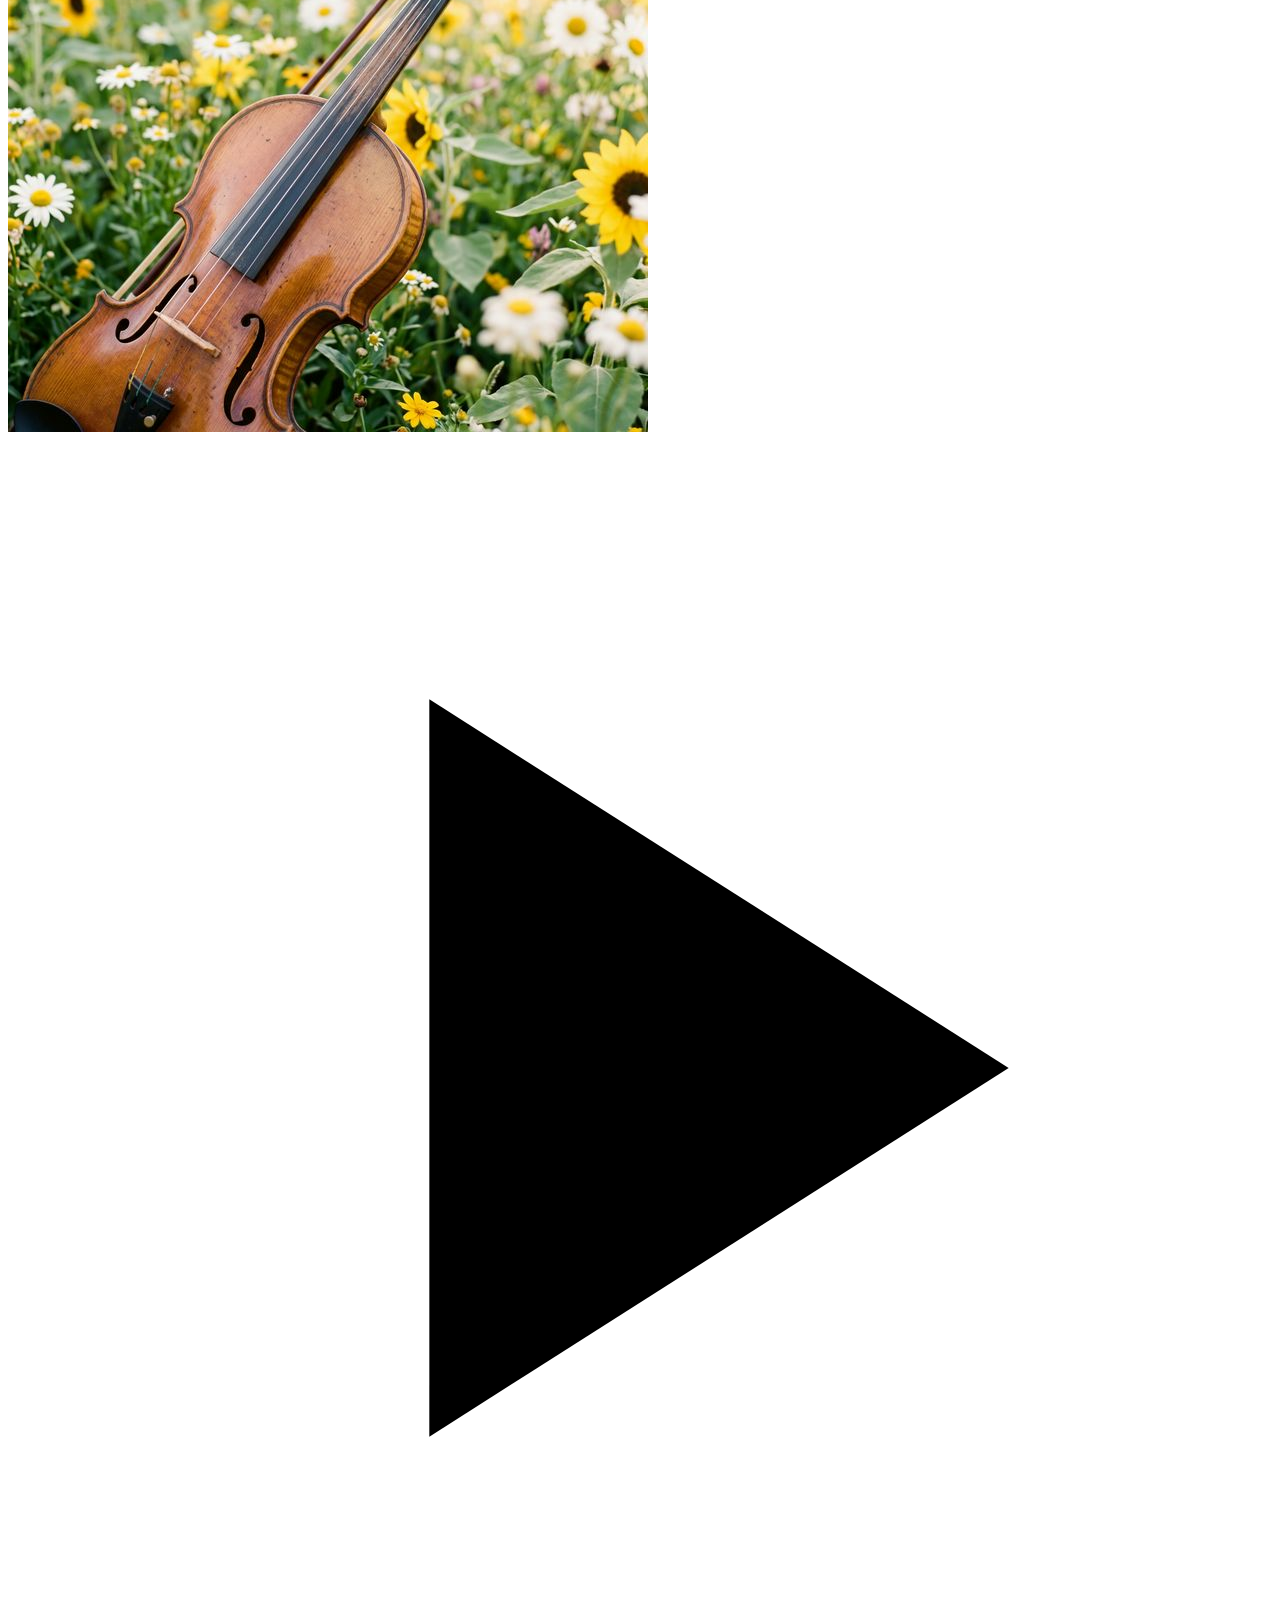
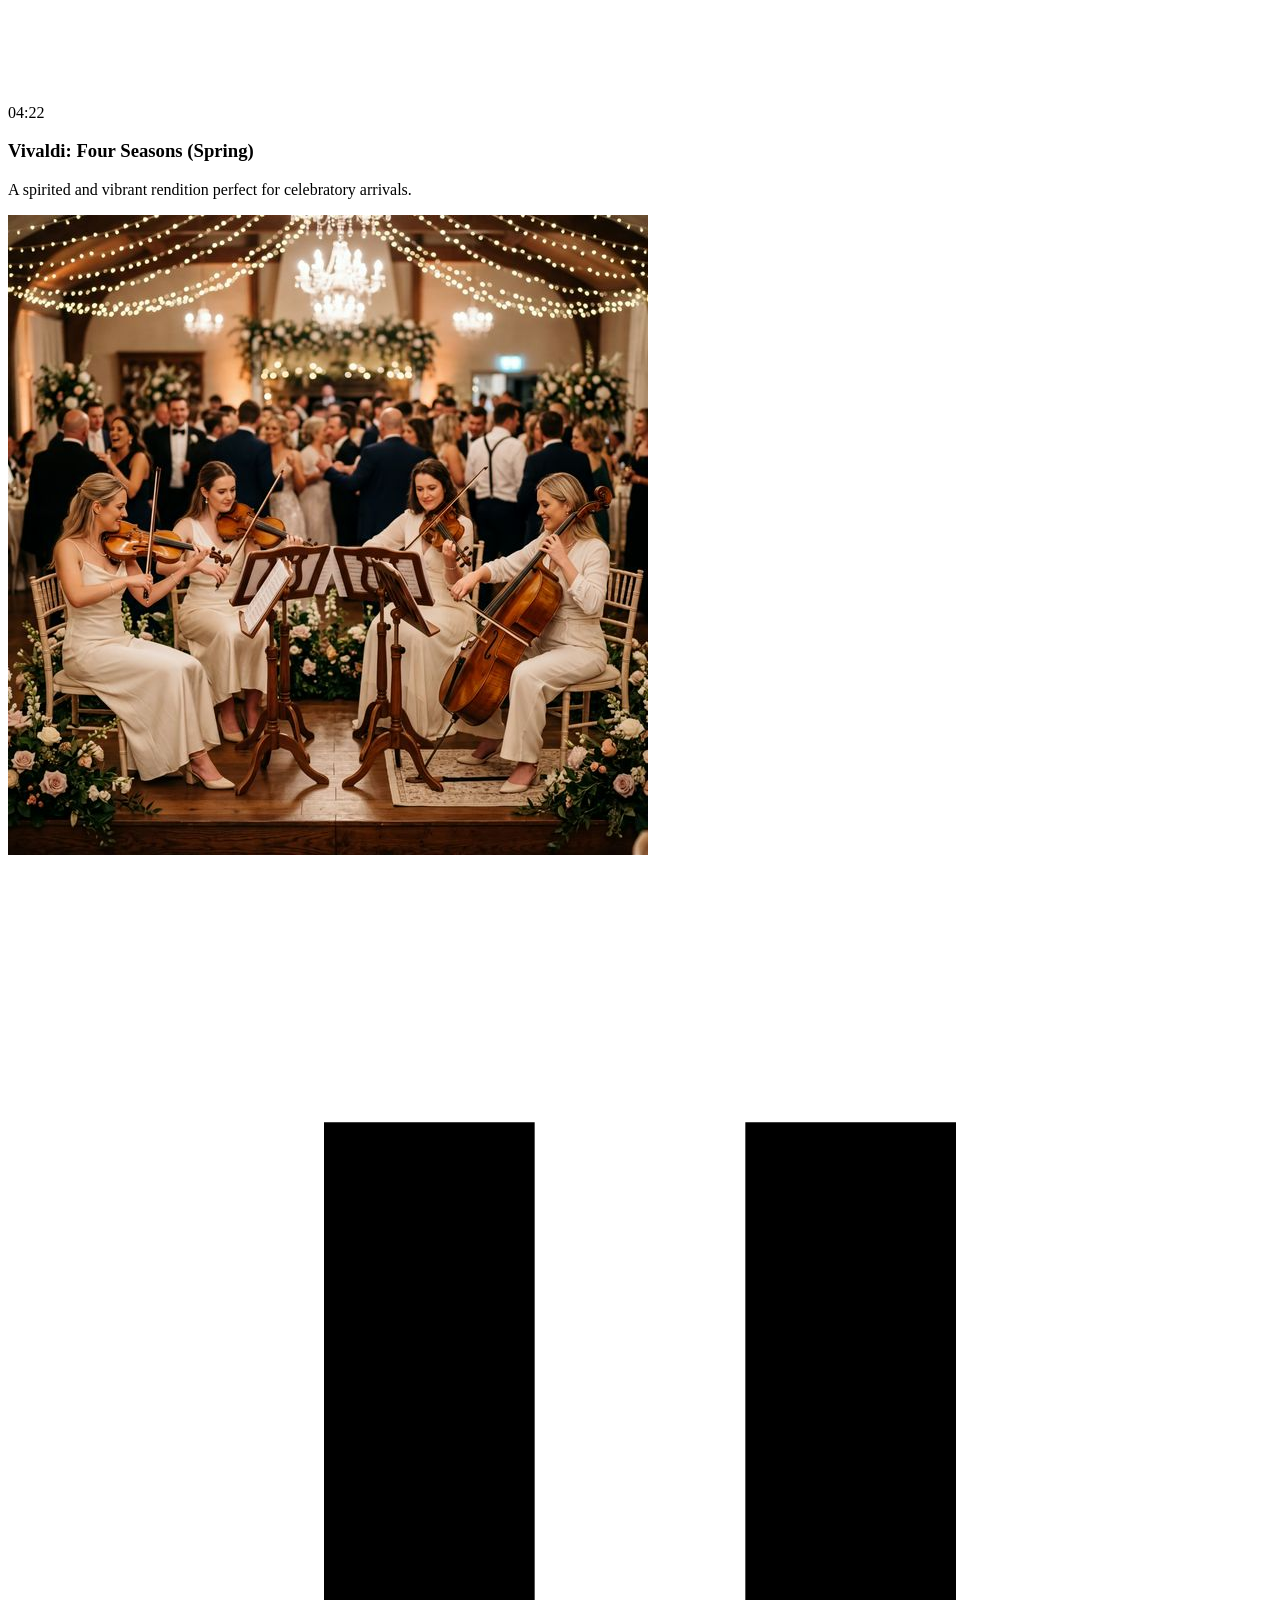
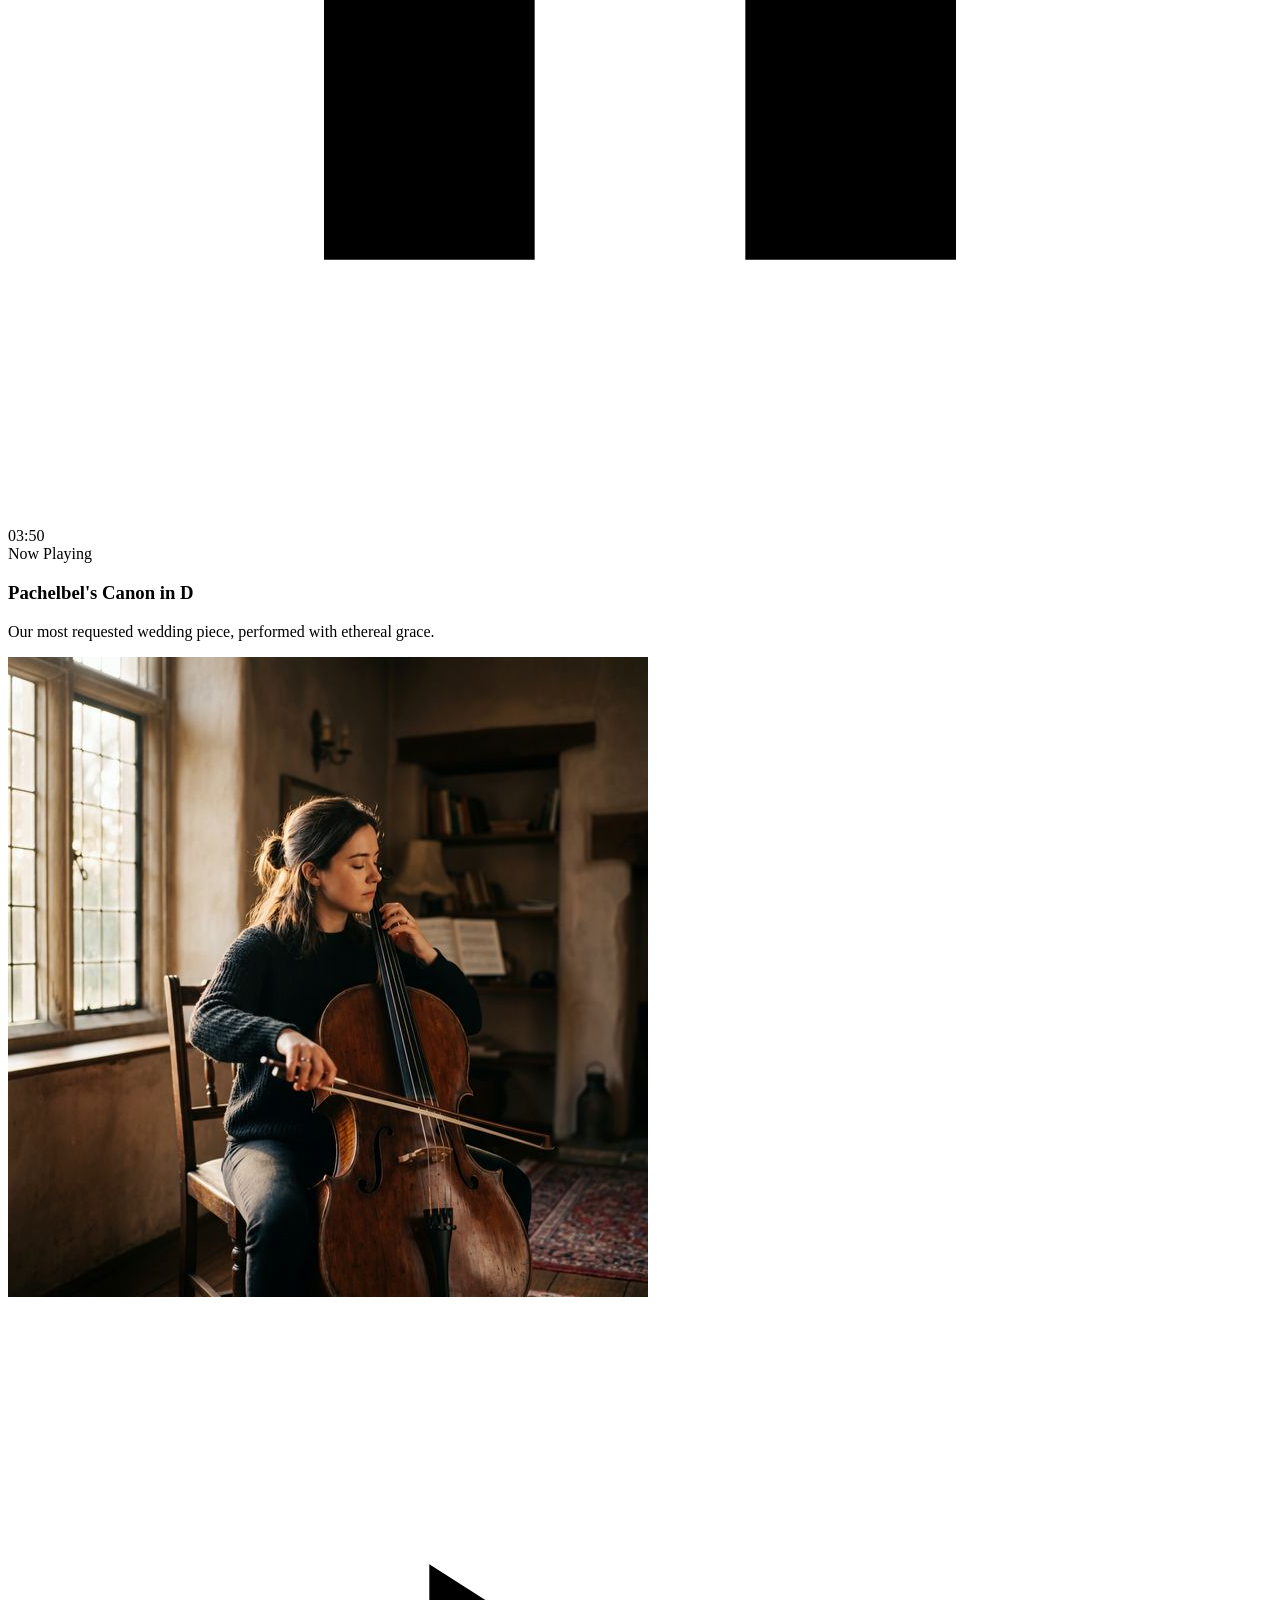
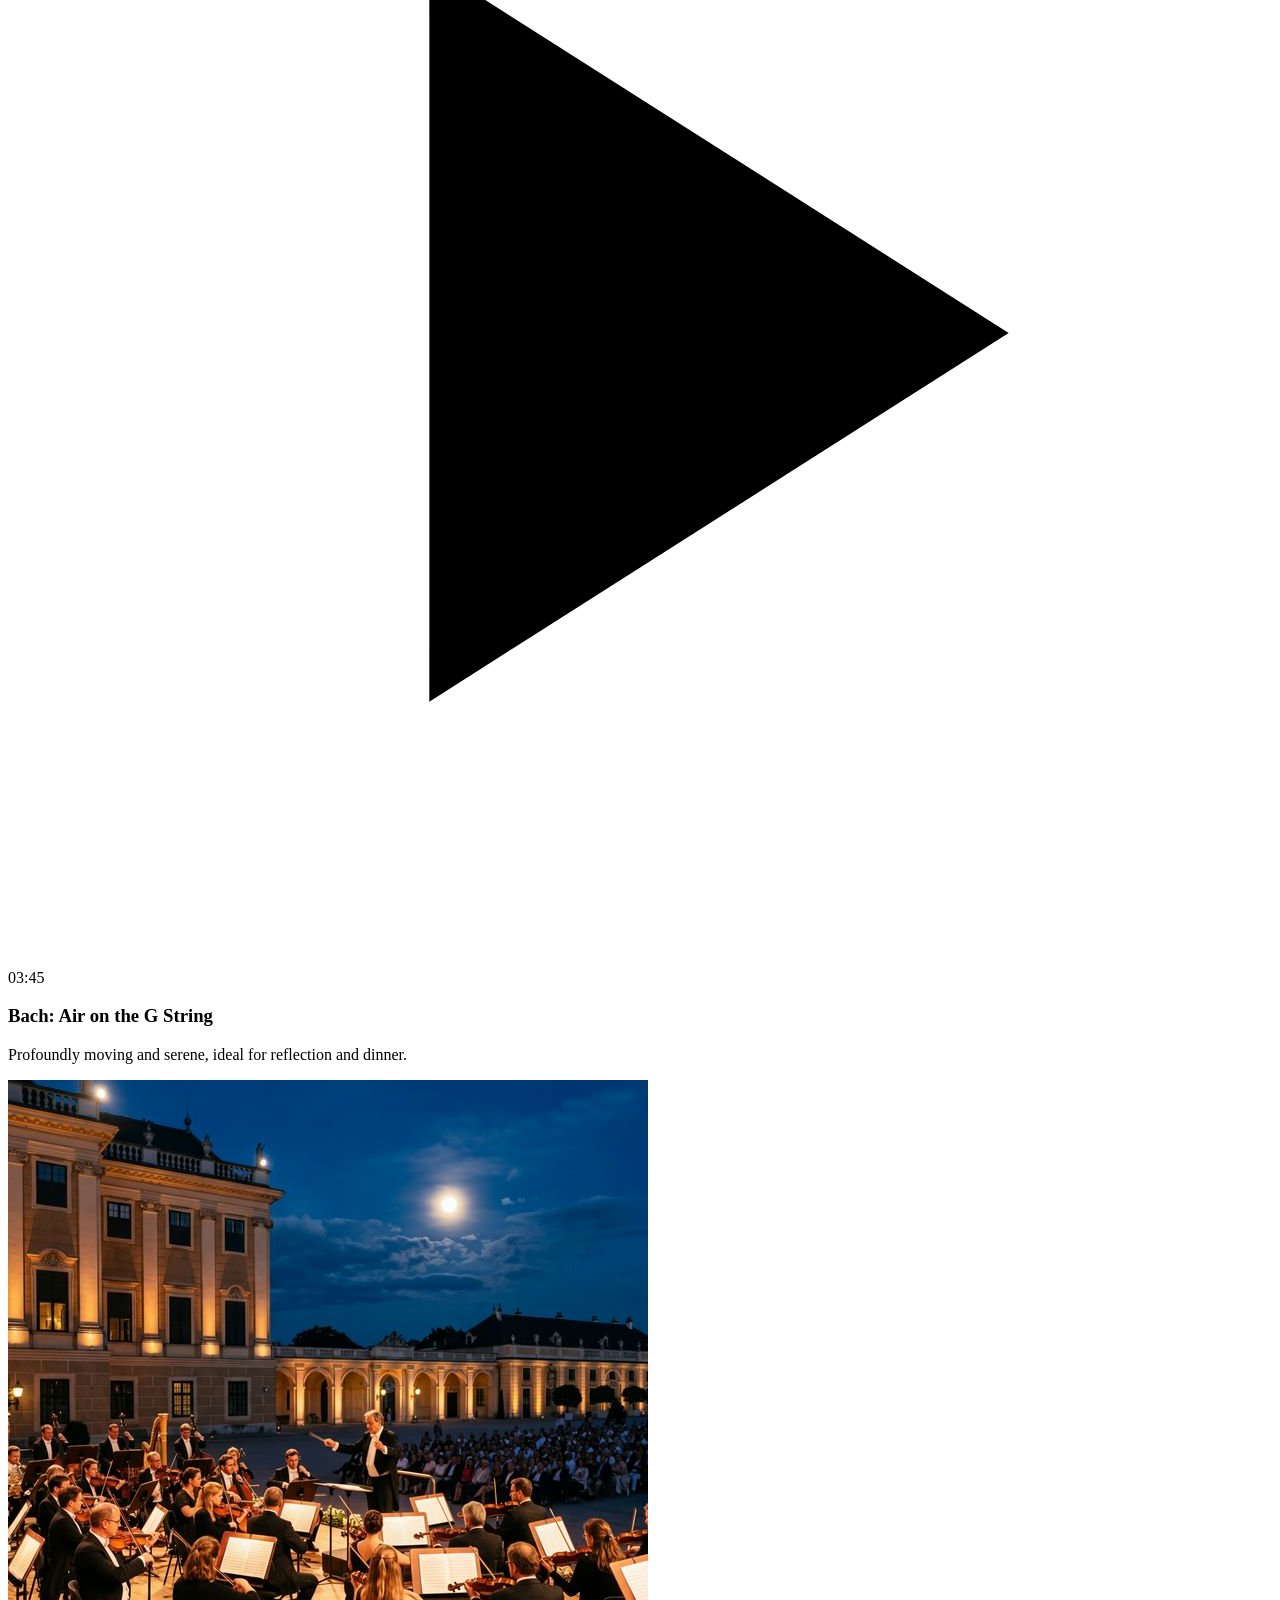
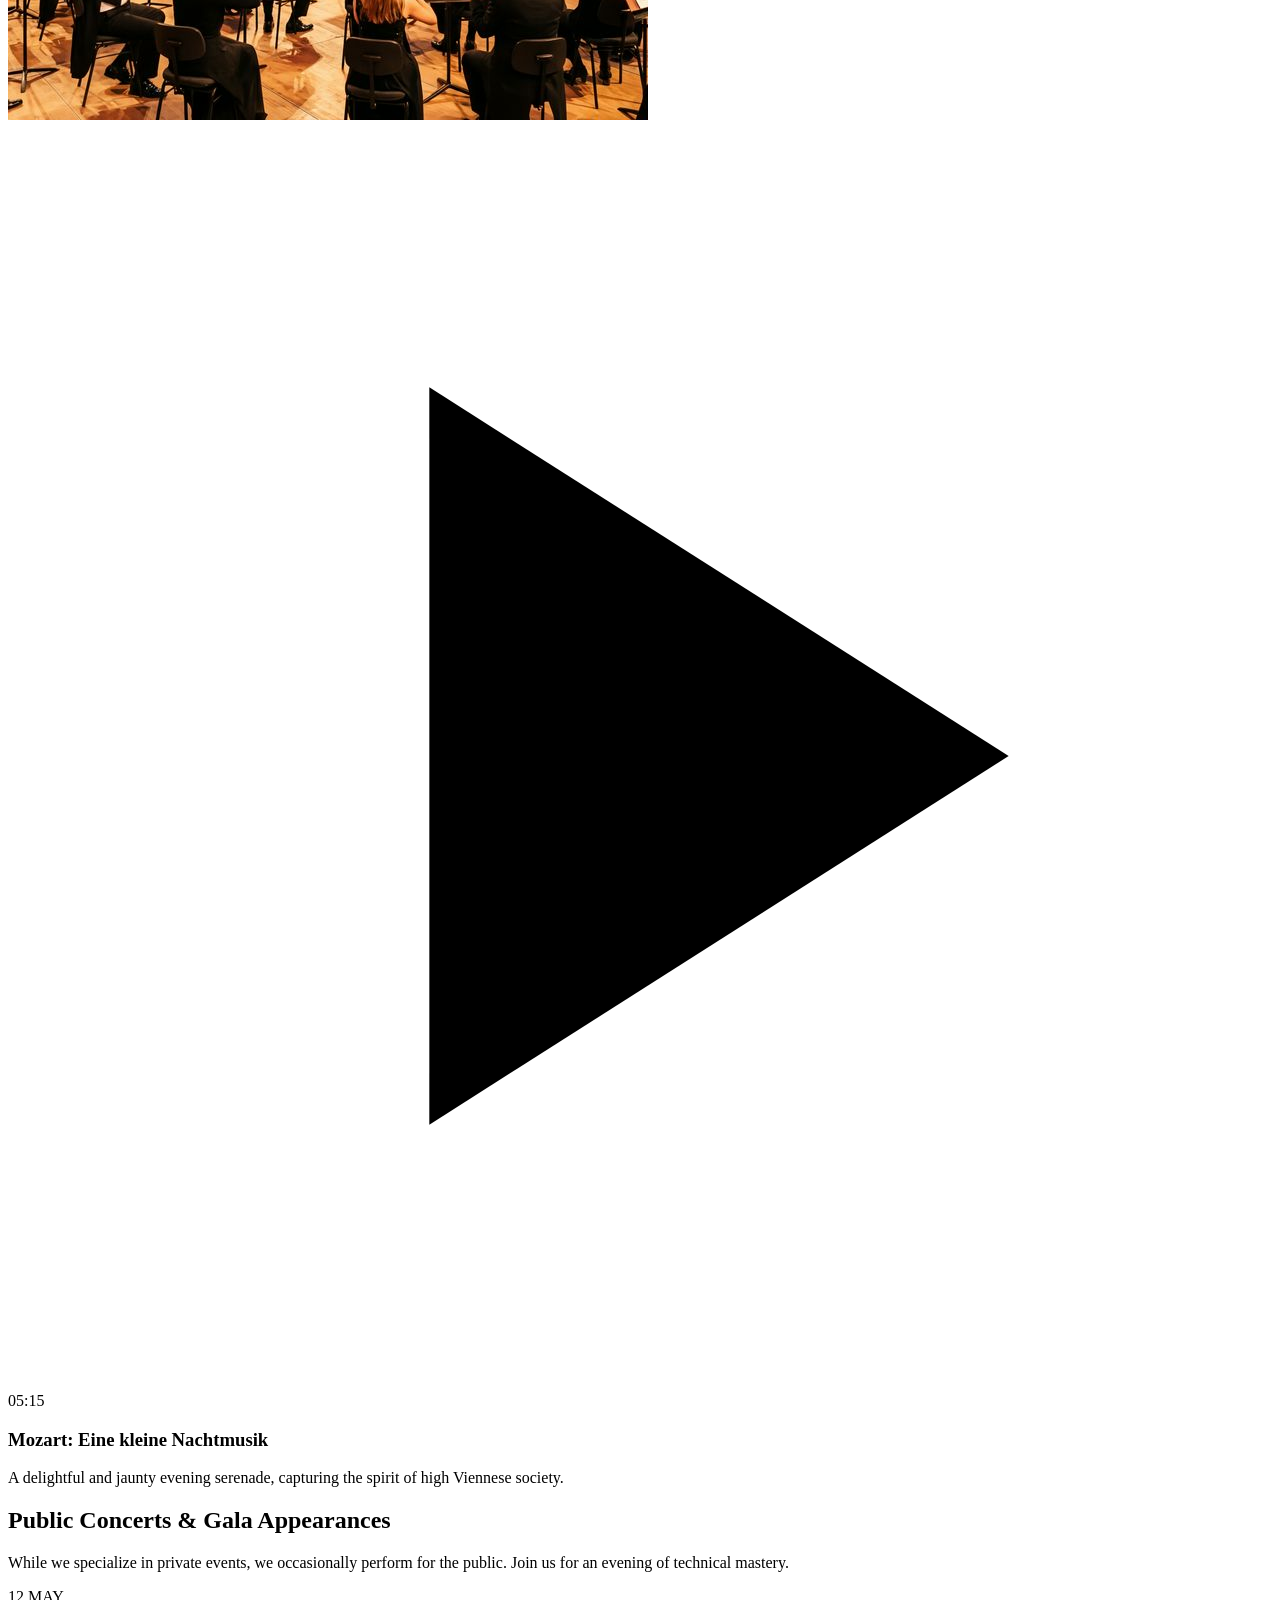
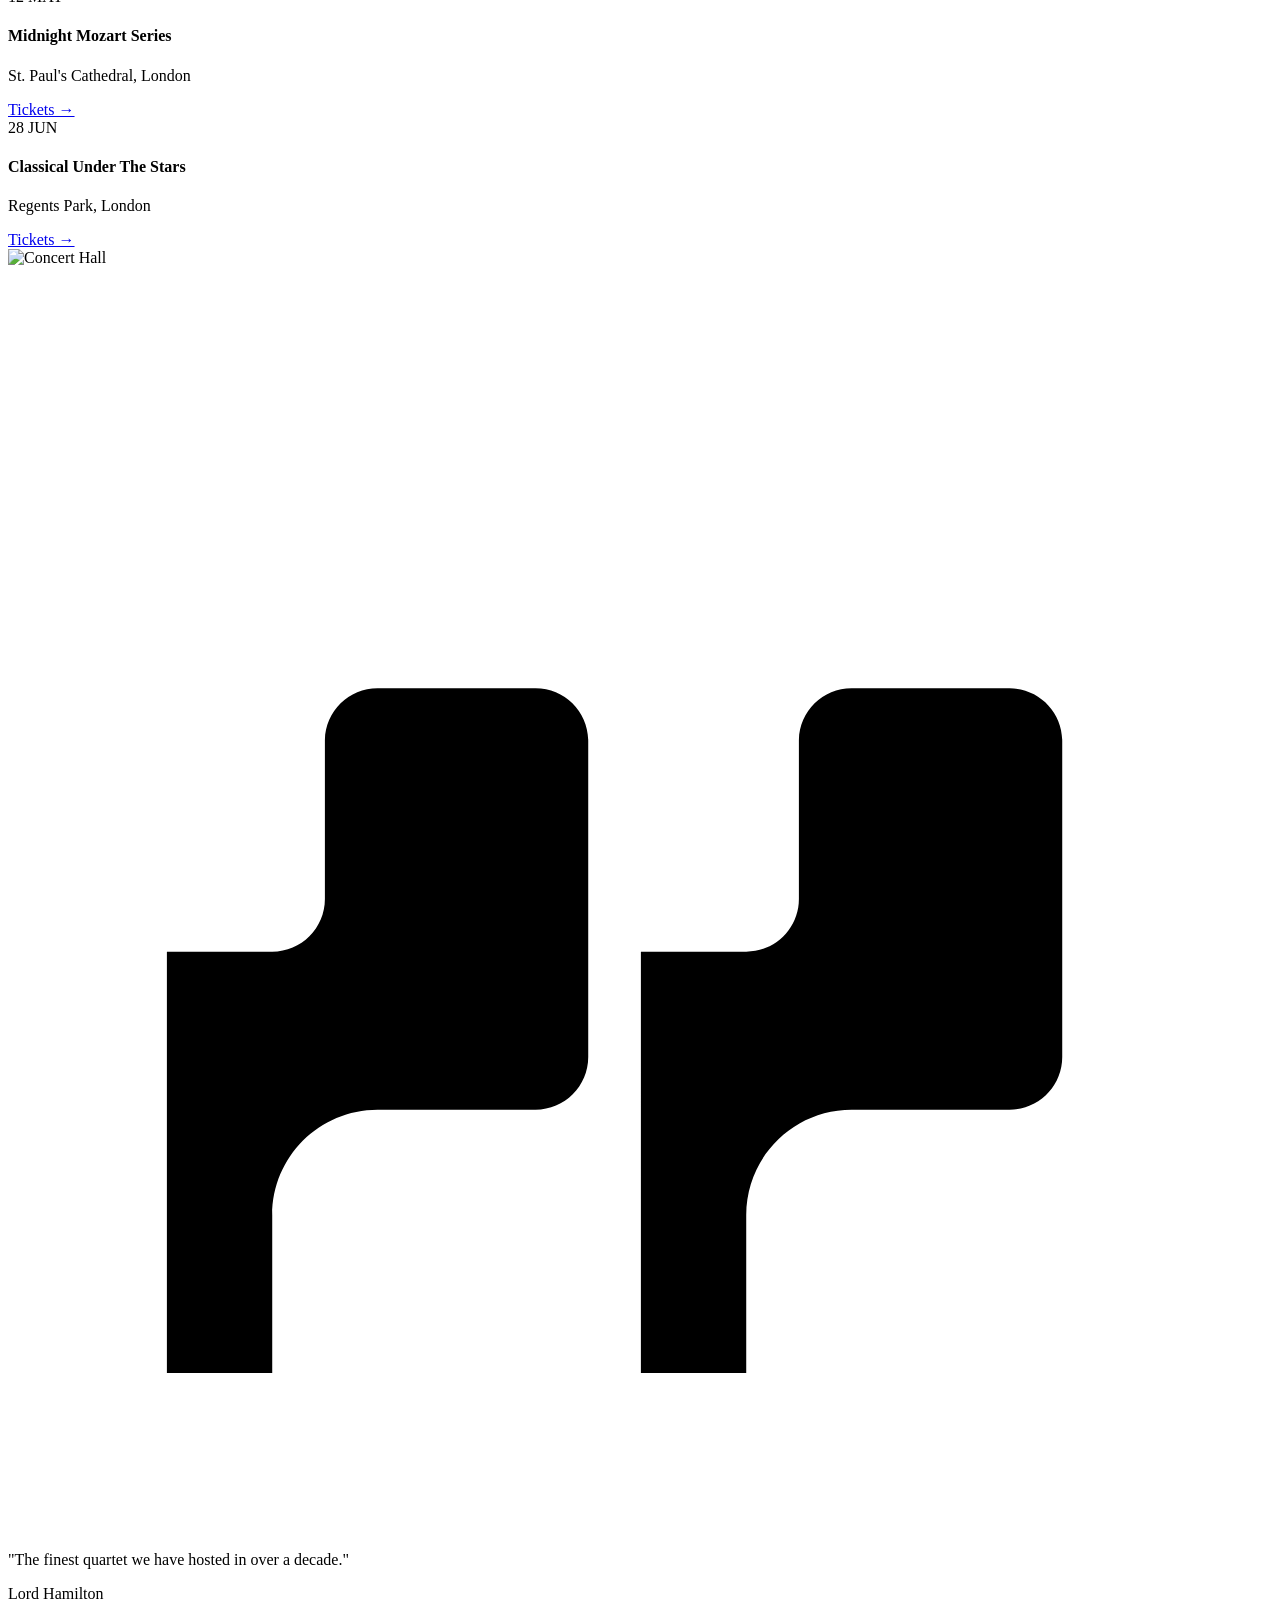
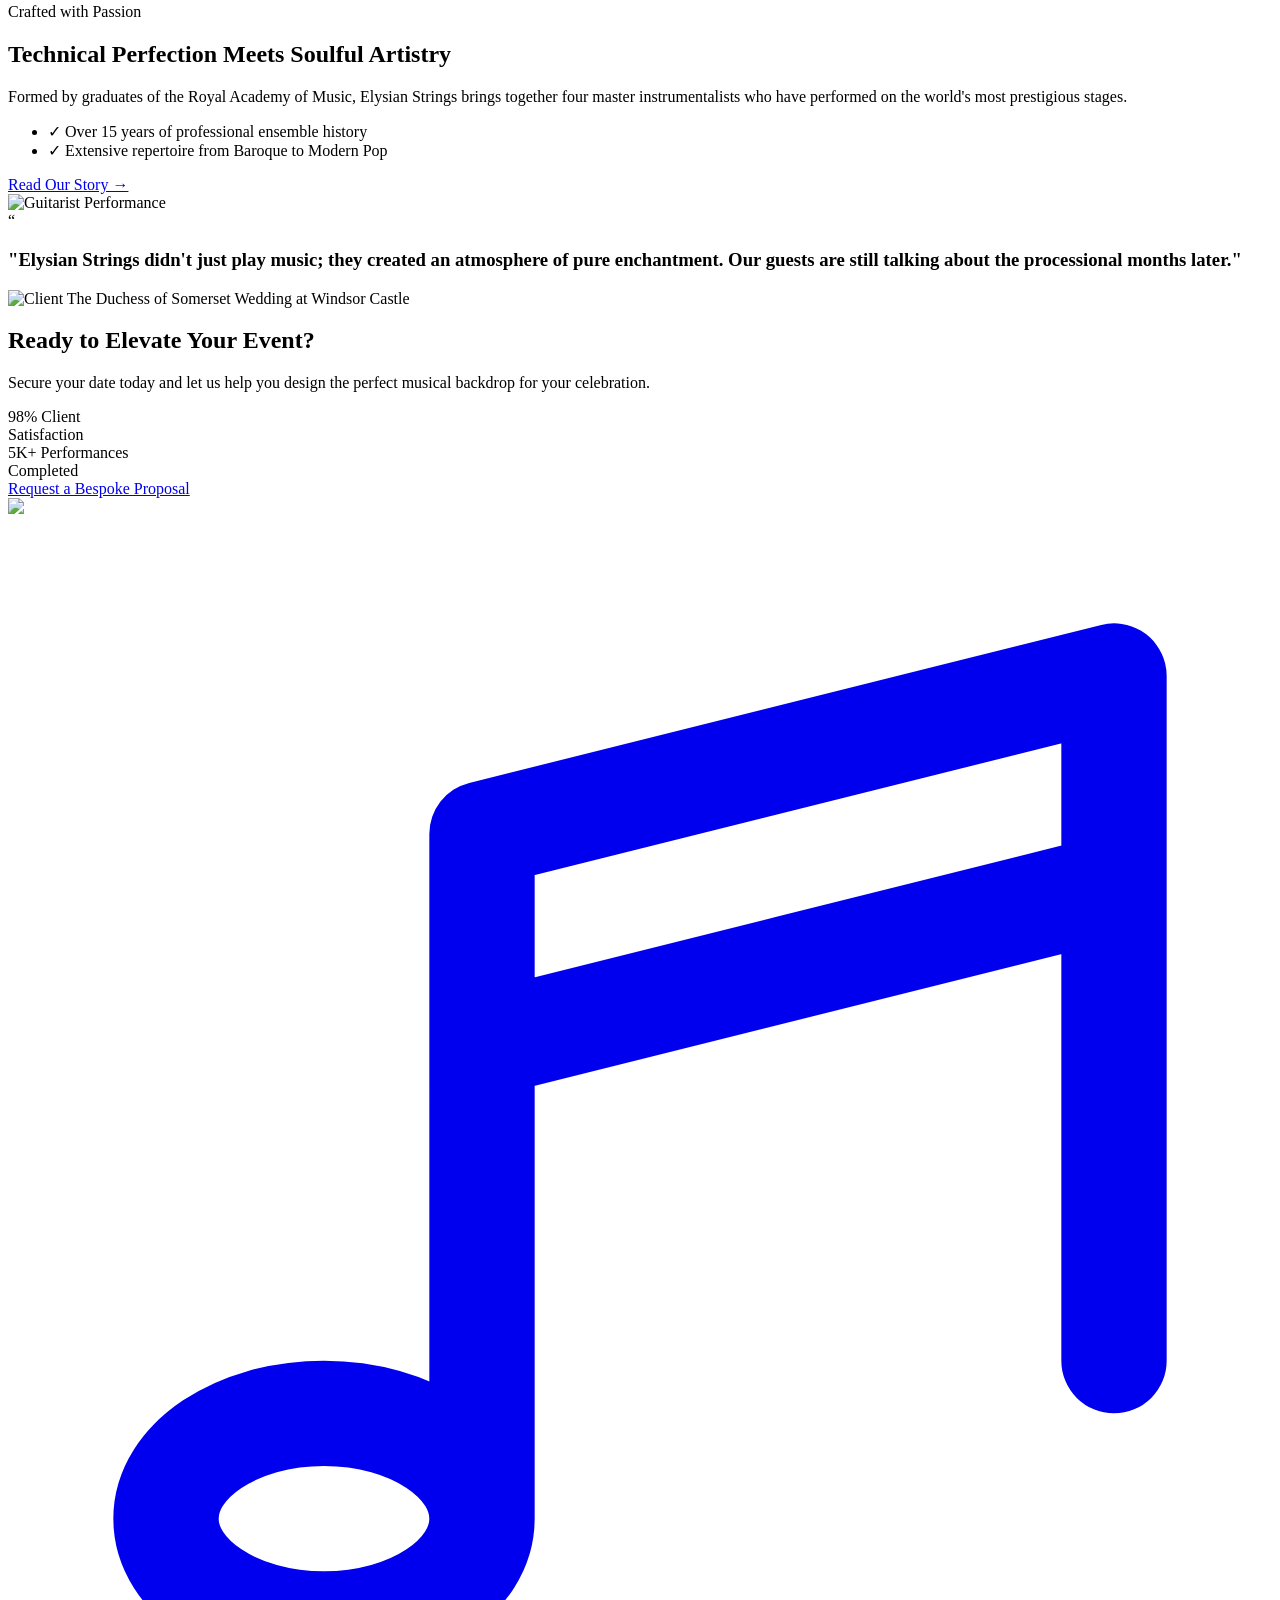
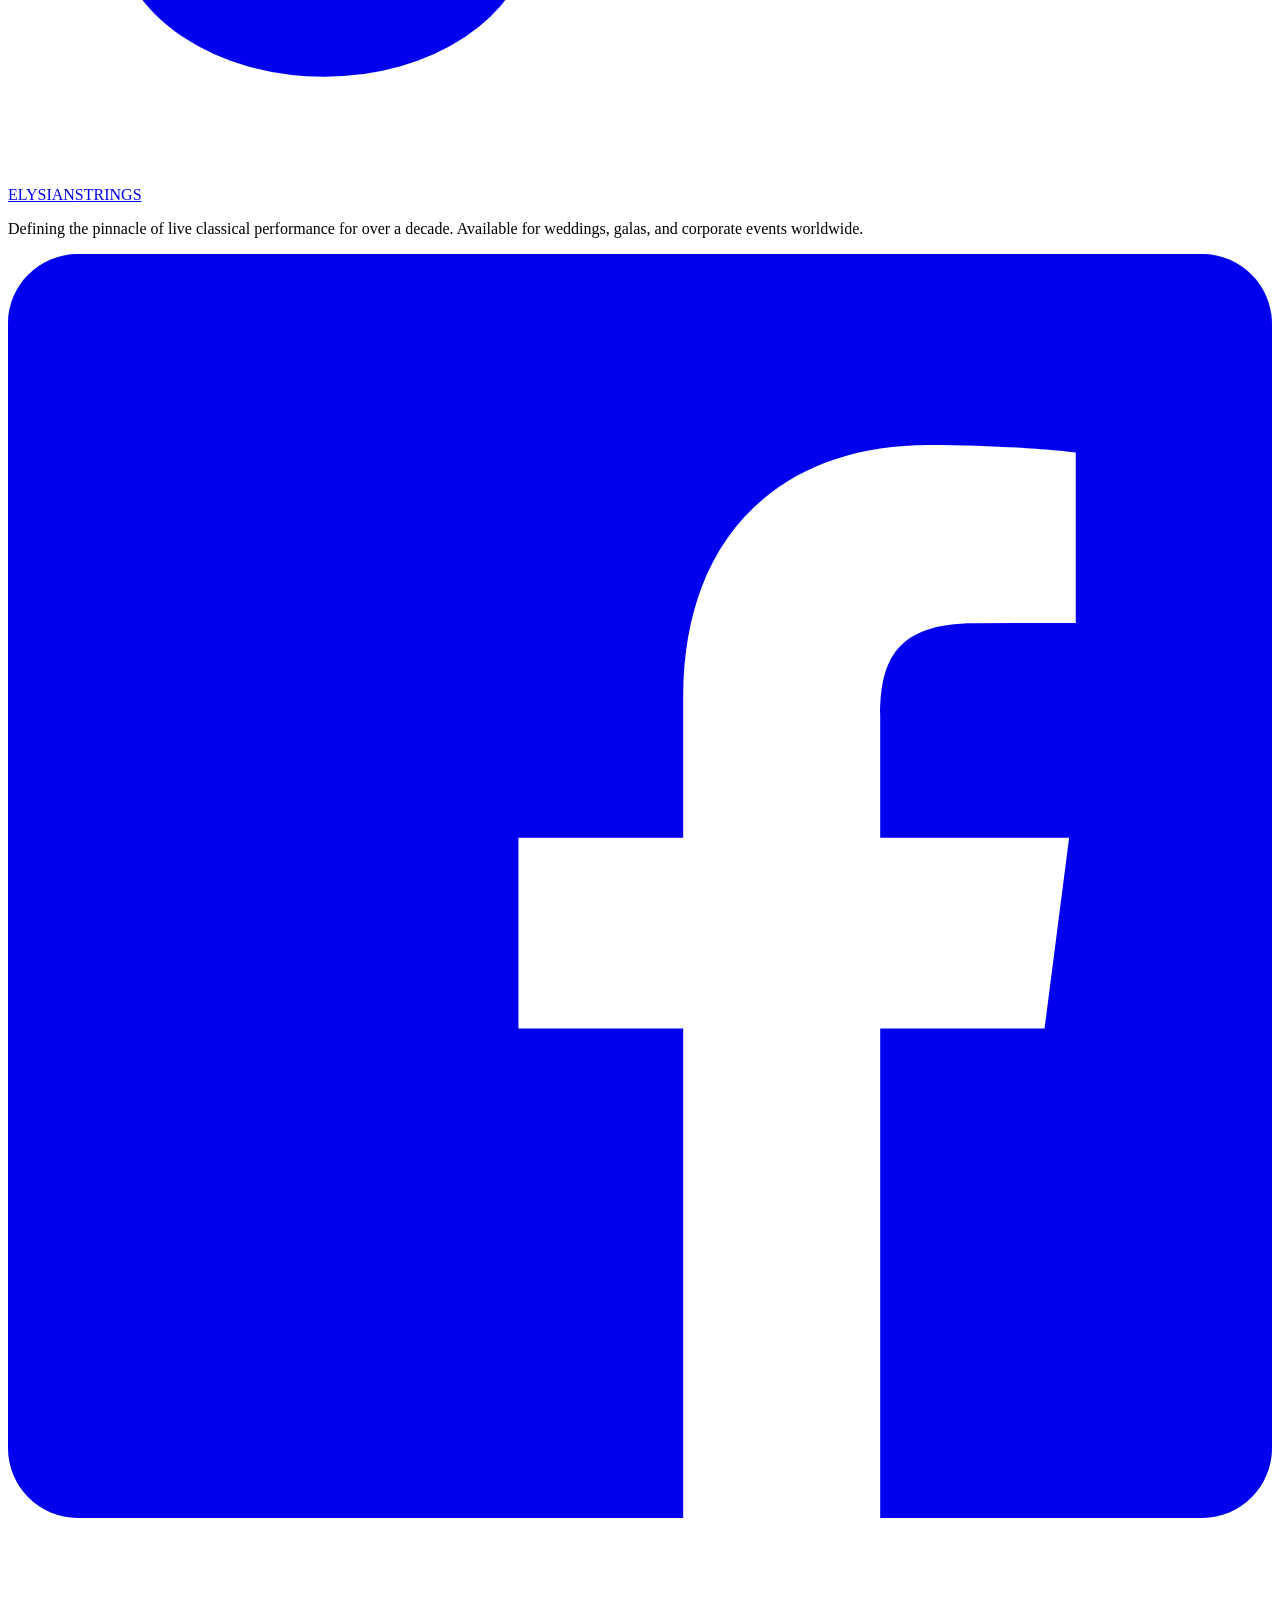
==== commit 862a897a: "chnages" ====
--- a/index.html
+++ b/index.html
@@ -117,7 +117,7 @@
 
         <!-- Mobile Menu -->
         <div id="mobile-menu"
-            class="hidden absolute top-full left-0 w-full bg-white dark:bg-gray-900 shadow-xl lg:hidden flex-col items-center py-8 space-y-6 animate-fade-up max-h-[calc(100vh-5rem)] overflow-y-auto">
+            class="hidden absolute top-full left-0 w-full bg-white dark:bg-gray-900 shadow-xl xl:hidden flex-col items-center py-8 space-y-6 animate-fade-up max-h-[calc(100vh-5rem)] overflow-y-auto">
             <a href="index.html" class="text-lg font-semibold nav-link hover:bg-amber-600/10 hover:text-amber-600 py-3 rounded-xl w-[90%] text-center transition-all">Home 1</a>
             <a href="home-2.html" class="text-lg font-semibold nav-link hover:bg-amber-600/10 hover:text-amber-600 py-3 rounded-xl w-[90%] text-center transition-all">Home 2</a>
             <a href="about.html" class="text-lg font-semibold nav-link hover:bg-amber-600/10 hover:text-amber-600 py-3 rounded-xl w-[90%] text-center transition-all">About</a>
@@ -135,23 +135,24 @@
 
     <main class="pt-20">
         <!-- Section 1: Hero -->
-        <section id="hero" class="relative min-h-[calc(100vh-5rem)] flex items-center justify-center py-12 md:py-20 overflow-hidden">
+        <section id="hero" class="relative min-h-[calc(100vh-5rem)] flex items-center justify-center py-12 md:py-20 overflow-hidden bg-black">
             <!-- Background Image with Overlay -->
             <div class="absolute inset-0 z-0">
                 <img src="https://images.unsplash.com/photo-1514119412350-e174d90d280e?auto=format&fit=crop&q=80&w=2070"
-                    alt="Classical String Quartet" class="w-full h-full object-cover">
-                <div class="absolute inset-0 bg-gradient-to-b from-black/70 via-black/60 to-black/70"></div>
+                    alt="Classical String Quartet" class="w-full h-full object-cover opacity-50 grayscale-[20%]">
+                <div class="absolute inset-0 bg-gradient-to-b from-black/95 via-black/40 to-black/95"></div>
+                <div class="absolute inset-0 bg-black/40"></div>
             </div>
 
             <div class="relative z-10 max-w-7xl mx-auto px-6 text-center w-full">
                 <div class="max-w-4xl mx-auto space-y-8 animate-fade-up flex flex-col items-center">
                     <span
-                        class="inline-block px-4 py-1 sm:px-6 sm:py-2 bg-amber-600 text-white rounded-full text-[10px] sm:text-xs font-bold tracking-[0.2em] sm:tracking-[0.4em] uppercase shadow-lg shadow-amber-600/20 hover:bg-amber-700 hover:scale-105 hover:shadow-xl hover:shadow-amber-600/40 active:scale-95 transition-all duration-300">World
+                        class="inline-block px-4 py-1 sm:px-6 sm:py-2 bg-amber-600 text-white rounded-full text-[10px] sm:text-xs font-black tracking-[0.2em] sm:tracking-[0.4em] uppercase shadow-2xl shadow-amber-600/60 hover:bg-amber-700 hover:scale-105 hover:shadow-xl hover:shadow-amber-600/40 active:scale-95 transition-all duration-300">World
                         Class Ensembles</span>
-                    <h1 class="text-4xl md:text-8xl lg:text-9xl font-serif text-white leading-tight">Harmonize Your
+                    <h1 class="text-3xl md:text-6xl lg:text-7xl font-serif text-white leading-tight drop-shadow-[0_10px_10px_rgba(0,0,0,0.8)]">Harmonize Your
                         <br><span class="italic text-amber-500 group-hover:text-white transition-colors">Finest Moments</span>
                     </h1>
-                    <p class="text-xl md:text-2xl text-gray-300 font-sans max-w-2xl mx-auto leading-relaxed">From
+                    <p class="text-lg md:text-xl text-white font-medium max-w-2xl mx-auto leading-relaxed drop-shadow-[0_4px_4px_rgba(0,0,0,0.8)]">From
                         intimate candlelit weddings to grand gala dinners, experience the transformative power of live
                         classical music performed by award-winning virtuosos.</p>
                         <div
@@ -164,7 +165,7 @@
                                     d="M14 5l7 7m0 0l-7 7m7-7H3" />
                             </svg></a>
                         <a href="about.html"
-                            class="px-8 py-4 md:px-12 md:py-5 border-2 border-white/30 text-white rounded-full font-bold hover:bg-white/10 hover:border-white/60 transition-all duration-300 backdrop-blur-sm flex items-center justify-center hover:-translate-y-1 hover:scale-105 active:scale-95 text-sm md:text-base whitespace-nowrap">The
+                            class="px-8 py-4 md:px-12 md:py-5 border-2 border-white/60 text-white rounded-full font-bold hover:bg-white/10 hover:border-white/80 transition-all duration-300 backdrop-blur-sm flex items-center justify-center hover:-translate-y-1 hover:scale-105 active:scale-95 text-sm md:text-base whitespace-nowrap">The
                             Musicians</a>
                     </div>
                 </div>
@@ -176,7 +177,7 @@
         <!-- Section 2: Audio Samples -->
         <section id="audio-samples" class="py-24 px-6 md:px-12 bg-white dark:bg-dark-900 transition-colors">
             <div class="max-w-7xl mx-auto text-center mb-16">
-                <h2 class="text-4xl md:text-5xl font-serif mb-4">Our Signature <span class="italic">Sound</span></h2>
+                <h2 class="text-3xl md:text-4xl font-serif mb-4">Our Signature <span class="italic">Sound</span></h2>
                 <p class="text-gray-600 dark:text-gray-400 max-w-2xl mx-auto">Listen to the technical brilliance and
                     emotional depth of Elysian Strings. Recorded live at the Royal Philharmonic Hall.</p>
             </div>
@@ -184,11 +185,11 @@
             <div class="grid grid-cols-1 md:grid-cols-2 lg:grid-cols-4 gap-8 max-w-7xl mx-auto">
                 <!-- Sample 1 -->
                 <div
-                    class="group relative bg-gray-900 border border-gray-100 dark:border-gray-700 p-8 rounded-3xl shadow-sm hover:shadow-2xl transition-all duration-500 overflow-hidden text-center">
+                    class="group relative bg-gray-900 border border-gray-100 dark:border-gray-700 p-8 rounded-3xl shadow-sm hover:shadow-2xl transition-all duration-500 overflow-hidden text-center flex flex-col h-full">
                     <img src="assets/img/vivaldi_spring.png" 
                          class="absolute inset-0 w-full h-full object-cover opacity-30 group-hover:opacity-60 transition-opacity duration-700" alt="Vivaldi Spring">
                     <div class="absolute inset-0 bg-gradient-to-t from-gray-950 via-gray-950/40 to-transparent"></div>
-                    <div class="relative z-10">
+                    <div class="relative z-10 flex flex-col flex-grow h-full">
                         <div class="flex items-center justify-center gap-x-12 mb-8">
                             <div
                                 class="w-16 h-16 bg-amber-600 text-white rounded-2xl flex items-center justify-center shadow-xl shadow-amber-600/30 group-hover:scale-110 transition-transform duration-500 cursor-pointer hover:bg-amber-700 hover:scale-105 hover:shadow-xl hover:shadow-amber-600/40 active:scale-95 transition-all duration-300">
@@ -201,7 +202,7 @@
                         <h3 class="text-2xl font-bold mb-3 text-white">Vivaldi: Four Seasons (Spring)</h3>
                         <p class="text-gray-300 mb-8 leading-relaxed">A spirited and vibrant rendition perfect for
                             celebratory arrivals.</p>
-                        <div class="w-full bg-white/10 h-2 rounded-full overflow-hidden flex justify-center">
+                        <div class="w-full bg-white/10 h-2 rounded-full overflow-hidden flex justify-center mt-auto">
                             <div class="bg-amber-600 h-full w-3/4 shadow-[0_0_10px_rgba(212,175,55,0.8)] hover:bg-amber-700 hover:scale-105 hover:shadow-xl hover:shadow-amber-600/40 active:scale-95 transition-all duration-300"></div>
                         </div>
                     </div>
@@ -209,11 +210,11 @@
 
                 <!-- Sample 2 -->
                 <div
-                    class="group relative bg-gray-900 border border-amber-600/30 p-8 rounded-3xl shadow-2xl transition-all duration-500 overflow-hidden scale-105 z-10 text-center">
+                    class="group relative bg-gray-900 border border-amber-600/30 p-8 rounded-3xl shadow-2xl transition-all duration-500 overflow-hidden z-10 text-center flex flex-col h-full hover:scale-105 transition-transform">
                     <img src="assets/img/pachelbel_canon.png" 
                          class="absolute inset-0 w-full h-full object-cover opacity-40 group-hover:opacity-70 transition-opacity duration-700" alt="Pachelbel Canon">
                     <div class="absolute inset-0 bg-gradient-to-t from-gray-950 via-gray-950/50 to-transparent"></div>
-                    <div class="relative z-10">
+                    <div class="relative z-10 flex flex-col flex-grow h-full">
                         <div class="flex items-center justify-center gap-x-12 mb-8 relative">
                             <div
                                 class="w-16 h-16 bg-amber-600 text-white rounded-2xl flex items-center justify-center shadow-2xl shadow-amber-600/40 group-hover:scale-110 transition-all duration-500 cursor-pointer hover:bg-amber-700 hover:scale-105 hover:shadow-xl hover:shadow-amber-600/40 active:scale-95 transition-all duration-300">
@@ -230,7 +231,7 @@
                         <h3 class="text-2xl font-bold mb-3 text-white">Pachelbel's Canon in D</h3>
                         <p class="text-gray-200 mb-8 leading-relaxed">Our most requested wedding piece, performed with
                             ethereal grace.</p>
-                        <div class="w-full bg-white/20 h-2 rounded-full overflow-hidden flex justify-center">
+                        <div class="w-full bg-white/20 h-2 rounded-full overflow-hidden flex justify-center mt-auto">
                             <div class="bg-amber-600 h-full w-3/4 shadow-[0_0_15px_rgba(212,175,55,1)] hover:bg-amber-700 hover:scale-105 hover:shadow-xl hover:shadow-amber-600/40 active:scale-95 transition-all duration-300"></div>
                         </div>
                     </div>
@@ -238,11 +239,11 @@
 
                 <!-- Sample 3 -->
                 <div
-                    class="group relative bg-gray-900 border border-gray-100 dark:border-gray-700 p-8 rounded-3xl shadow-sm hover:shadow-2xl transition-all duration-500 overflow-hidden text-center">
+                    class="group relative bg-gray-900 border border-gray-100 dark:border-gray-700 p-8 rounded-3xl shadow-sm hover:shadow-2xl transition-all duration-500 overflow-hidden text-center flex flex-col h-full">
                     <img src="assets/img/bach_air.png" 
                          class="absolute inset-0 w-full h-full object-cover opacity-30 group-hover:opacity-60 transition-opacity duration-700" alt="Bach Air">
                     <div class="absolute inset-0 bg-gradient-to-t from-gray-950 via-gray-950/40 to-transparent"></div>
-                    <div class="relative z-10">
+                    <div class="relative z-10 flex flex-col flex-grow h-full">
                         <div class="flex items-center justify-center gap-x-12 mb-8">
                             <div
                                 class="w-16 h-16 bg-amber-600 text-white rounded-2xl flex items-center justify-center shadow-xl shadow-amber-600/30 group-hover:scale-110 transition-transform duration-500 cursor-pointer hover:bg-amber-700 hover:scale-105 hover:shadow-xl hover:shadow-amber-600/40 active:scale-95 transition-all duration-300">
@@ -255,7 +256,7 @@
                         <h3 class="text-2xl font-bold mb-3 text-white">Bach: Air on the G String</h3>
                         <p class="text-gray-300 mb-8 leading-relaxed">Profoundly moving and serene, ideal for reflection
                             and dinner.</p>
-                        <div class="w-full bg-white/10 h-2 rounded-full overflow-hidden flex justify-center">
+                        <div class="w-full bg-white/10 h-2 rounded-full overflow-hidden flex justify-center mt-auto">
                             <div class="bg-amber-600 h-full w-3/4 shadow-[0_0_10px_rgba(212,175,55,0.8)] hover:bg-amber-700 hover:scale-105 hover:shadow-xl hover:shadow-amber-600/40 active:scale-95 transition-all duration-300"></div>
                         </div>
                     </div>
@@ -263,11 +264,11 @@
 
                 <!-- Sample 4 -->
                 <div
-                    class="group relative bg-gray-900 border border-gray-100 dark:border-gray-700 p-8 rounded-3xl shadow-sm hover:shadow-2xl transition-all duration-500 overflow-hidden text-center">
+                    class="group relative bg-gray-900 border border-gray-100 dark:border-gray-700 p-8 rounded-3xl shadow-sm hover:shadow-2xl transition-all duration-500 overflow-hidden text-center flex flex-col h-full">
                     <img src="assets/img/mozart_night.png" 
                          class="absolute inset-0 w-full h-full object-cover opacity-30 group-hover:opacity-60 transition-opacity duration-700" alt="Mozart Night">
                     <div class="absolute inset-0 bg-gradient-to-t from-gray-950 via-gray-950/40 to-transparent"></div>
-                    <div class="relative z-10">
+                    <div class="relative z-10 flex flex-col flex-grow h-full">
                         <div class="flex items-center justify-center gap-x-12 mb-8">
                             <div
                                 class="w-16 h-16 bg-amber-600 text-white rounded-2xl flex items-center justify-center shadow-xl shadow-amber-600/30 group-hover:scale-110 transition-transform duration-500 cursor-pointer hover:bg-amber-700 hover:scale-105 hover:shadow-xl hover:shadow-amber-600/40 active:scale-95 transition-all duration-300">
@@ -279,7 +280,7 @@
                         </div>
                         <h3 class="text-2xl font-bold mb-3 text-white">Mozart: Eine kleine Nachtmusik</h3>
                         <p class="text-gray-300 mb-8 leading-relaxed">A delightful and jaunty evening serenade, capturing the spirit of high Viennese society.</p>
-                        <div class="w-full bg-white/10 h-2 rounded-full overflow-hidden flex justify-center">
+                        <div class="w-full bg-white/10 h-2 rounded-full overflow-hidden flex justify-center mt-auto">
                             <div class="bg-amber-600 h-full w-3/4 shadow-[0_0_10px_rgba(212,175,55,0.8)] hover:bg-amber-700 hover:scale-105 hover:shadow-xl hover:shadow-amber-600/40 active:scale-95 transition-all duration-300"></div>
                         </div>
                     </div>
@@ -288,47 +289,49 @@
         </section>
 
         <!-- Section 3: Performance Calendar -->
-        <section id="calendar" class="py-24 px-6 md:px-12 bg-gray-50 dark:bg-dark-950">
-            <div class="max-w-7xl mx-auto flex flex-col lg:flex-row gap-16 items-center">
-                <div class="lg:w-1/2 space-y-8 animate-fade-up">
-                    <h2 class="text-4xl md:text-5xl font-serif">Public <span class="text-amber-600">Concerts</span> &
-                        Gala Apperances</h2>
-                    <p class="text-lg text-gray-600 dark:text-gray-400">While we specialize in private events, we
+        <section id="calendar" class="py-24 px-6 md:px-12 bg-gray-50 dark:bg-dark-950 overflow-x-hidden">
+            <div class="max-w-7xl mx-auto flex flex-col lg:flex-row gap-16 items-center lg:items-start">
+                <div class="w-full lg:w-1/2 space-y-8 animate-fade-up text-center lg:text-left">
+                    <h2 class="text-3xl md:text-4xl font-serif">Public <span class="text-amber-600">Concerts</span> &
+                        Gala Appearances</h2>
+                    <p class="text-lg text-gray-600 dark:text-gray-400 mx-auto lg:mx-0 max-w-2xl">While we specialize in private events, we
                         occasionally perform for the public. Join us for an evening of technical mastery.</p>
 
                     <div class="space-y-4">
                         <div
-                            class="p-6 bg-white dark:bg-gray-800 rounded-xl shadow-sm flex items-center justify-between gap-x-8 group cursor-pointer hover:border-amber-600/50 border border-transparent">
-                            <div class="flex items-center gap-6">
-                                <div class="text-center min-w-[60px]">
+                            class="p-4 sm:p-6 bg-white dark:bg-gray-800 rounded-2xl shadow-sm flex flex-col sm:flex-row items-center justify-between gap-6 sm:gap-x-8 group cursor-pointer hover:border-amber-600/50 border border-transparent transition-all">
+                            <div class="flex flex-col sm:flex-row items-center gap-4 sm:gap-6 text-center sm:text-left">
+                                <div class="min-w-[60px]">
                                     <span
                                         class="block text-2xl font-bold font-serif text-amber-600 leading-none">12</span>
-                                    <span class="text-xs uppercase tracking-widest font-bold text-gray-400">MAY</span>
+                                    <span class="text-[10px] uppercase tracking-widest font-bold text-gray-400">MAY</span>
                                 </div>
+                                <div class="hidden sm:block h-8 w-px bg-gray-100 dark:bg-gray-700"></div>
                                 <div>
                                     <h4 class="font-bold text-lg">Midnight Mozart Series</h4>
                                     <p class="text-sm text-gray-500">St. Paul's Cathedral, London</p>
                                 </div>
                             </div>
                             <a href="#"
-                                class="text-amber-600 font-bold opacity-100 transition-all border border-amber-600/30 hover:bg-amber-600 hover:text-white px-4 py-2 rounded-lg text-sm flex-shrink-0 hover:bg-amber-700 hover:scale-105 hover:shadow-xl hover:shadow-amber-600/40 active:scale-95 transition-all duration-300">Tickets
+                                class="w-full sm:w-auto text-amber-600 font-bold opacity-100 transition-all border border-amber-600/30 hover:bg-amber-600 hover:text-white px-6 py-3 sm:px-4 sm:py-2 rounded-xl sm:rounded-lg text-sm flex-shrink-0 text-center hover:bg-amber-700 hover:scale-105 hover:shadow-xl hover:shadow-amber-600/40 active:scale-95 transition-all duration-300">Tickets
                                 →</a>
                         </div>
                         <div
-                            class="p-6 bg-white dark:bg-gray-800 rounded-xl shadow-sm flex items-center justify-between gap-x-8 group cursor-pointer hover:border-amber-600/50 border border-transparent">
-                            <div class="flex items-center gap-6">
-                                <div class="text-center min-w-[60px]">
+                            class="p-4 sm:p-6 bg-white dark:bg-gray-800 rounded-2xl shadow-sm flex flex-col sm:flex-row items-center justify-between gap-6 sm:gap-x-8 group cursor-pointer hover:border-amber-600/50 border border-transparent transition-all">
+                            <div class="flex flex-col sm:flex-row items-center gap-4 sm:gap-6 text-center sm:text-left">
+                                <div class="min-w-[60px]">
                                     <span
                                         class="block text-2xl font-bold font-serif text-amber-600 leading-none">28</span>
-                                    <span class="text-xs uppercase tracking-widest font-bold text-gray-400">JUN</span>
+                                    <span class="text-[10px] uppercase tracking-widest font-bold text-gray-400">JUN</span>
                                 </div>
+                                <div class="hidden sm:block h-8 w-px bg-gray-100 dark:bg-gray-700"></div>
                                 <div>
-                                    <h4 class="font-bold text-lg">Classical Under the Stars</h4>
-                                    <p class="text-sm text-gray-500">Regents Park Open Air Theatre</p>
+                                    <h4 class="font-bold text-lg">Classical Under The Stars</h4>
+                                    <p class="text-sm text-gray-500">Regents Park, London</p>
                                 </div>
                             </div>
                             <a href="#"
-                                class="text-amber-600 font-bold opacity-100 transition-all border border-amber-600/30 hover:bg-amber-600 hover:text-white px-4 py-2 rounded-lg text-sm flex-shrink-0 hover:bg-amber-700 hover:scale-105 hover:shadow-xl hover:shadow-amber-600/40 active:scale-95 transition-all duration-300">Tickets
+                                class="w-full sm:w-auto text-amber-600 font-bold opacity-100 transition-all border border-amber-600/30 hover:bg-amber-600 hover:text-white px-6 py-3 sm:px-4 sm:py-2 rounded-xl sm:rounded-lg text-sm flex-shrink-0 text-center hover:bg-amber-700 hover:scale-105 hover:shadow-xl hover:shadow-amber-600/40 active:scale-95 transition-all duration-300">Tickets
                                 →</a>
                         </div>
                     </div>
@@ -364,7 +367,7 @@
                 <div class="lg:w-1/2 space-y-8 flex flex-col items-center text-center mx-auto">
                     <span class="text-amber-600 font-bold uppercase tracking-[0.4em] text-xs block mb-2">Crafted with
                         Passion</span>
-                    <h2 class="text-4xl md:text-5xl font-serif">Technical <span class="italic">Perfection</span> Meets
+                    <h2 class="text-3xl md:text-4xl font-serif">Technical <span class="italic">Perfection</span> Meets
                         Soulful Artistry</h2>
                     <p class="text-gray-600 dark:text-gray-400 text-lg leading-relaxed max-w-xl mx-auto">Formed by
                         graduates of the Royal Academy of Music, Elysian Strings brings together four master
@@ -400,17 +403,17 @@
         <!-- Section 5: Testimonials -->
         <section class="py-24 px-6 md:px-12 bg-amber-600 text-white relative overflow-hidden hover:bg-amber-700 hover:scale-105 hover:shadow-xl hover:shadow-amber-600/40 active:scale-95 transition-all duration-300">
             <!-- Abstract Circles -->
-            <div class="absolute -top-24 -right-24 w-96 h-96 border border-white/10 rounded-full"></div>
-            <div class="absolute -bottom-24 -left-24 w-64 h-64 border border-white/10 rounded-full"></div>
+            <div class="absolute -top-24 -right-24 w-96 h-96 rounded-full bg-white/5"></div>
+            <div class="absolute -bottom-24 -left-24 w-64 h-64 rounded-full bg-white/5"></div>
 
             <div class="max-w-4xl mx-auto text-center relative z-10">
                 <div class="text-6xl font-serif mb-8 text-white/30">“</div>
-                <h3 class="text-2xl md:text-4xl font-serif italic leading-snug mb-8">"Elysian Strings didn't just play
+                <h3 class="text-xl md:text-3xl font-serif italic leading-snug mb-8">"Elysian Strings didn't just play
                     music; they created an atmosphere of pure enchantment. Our guests are still talking about the
                     processional months later."</h3>
                 <div class="flex flex-col items-center">
                     <img src="https://images.unsplash.com/photo-1544005313-94ddf0286df2?auto=format&fit=crop&q=80&w=200"
-                        alt="Client" class="w-20 h-20 rounded-full border-4 border-white/20 mb-4 object-cover">
+                        alt="Client" class="w-20 h-20 rounded-full mb-4 object-cover shadow-lg">
                     <span class="font-bold text-lg tracking-widest uppercase">The Duchess of Somerset</span>
                     <span class="text-white/70 text-sm">Wedding at Windsor Castle</span>
                 </div>
@@ -422,7 +425,7 @@
             <div
                 class="max-w-7xl mx-auto bg-gray-900 rounded-[3rem] p-12 md:p-24 relative overflow-hidden flex flex-col lg:flex-row items-center justify-between gap-12 text-center lg:text-left rtl:text-right">
                 <div class="relative z-10 max-w-xl">
-                    <h2 class="text-4xl md:text-5xl font-serif text-white mb-6">Ready to <span
+                    <h2 class="text-3xl md:text-4xl font-serif text-white mb-6">Ready to <span
                             class="text-amber-600">Elevate</span> Your Event?</h2>
                     <p class="text-gray-400 text-lg mb-8">Secure your date today and let us help you design the perfect
                         musical backdrop for your celebration.</p>
@@ -456,7 +459,7 @@
 
     <!-- Footer -->
     <footer
-        class="bg-gray-100 dark:bg-gray-900 pt-20 pb-10 px-6 md:px-12 border-t border-gray-200 dark:border-gray-800 transition-colors">
+        class="bg-gray-100 dark:bg-gray-900 pt-20 pb-10 px-6 md:px-12 border-t border-gray-200 dark:border-transparent transition-colors">
         <div class="max-w-7xl mx-auto grid grid-cols-1 md:grid-cols-2 lg:grid-cols-4 gap-12 mb-16">
             <!-- Brand -->
             <div class="space-y-6">
@@ -556,7 +559,7 @@
 
         <!-- Copyright -->
         <div
-            class="max-w-7xl mx-auto pt-8 border-t border-gray-200 dark:border-gray-800 text-center text-sm text-gray-500">
+            class="max-w-7xl mx-auto pt-8 border-t border-gray-200 dark:border-transparent text-center text-sm text-gray-500">
             <p>&copy; 2026 Elysian Strings Classical Music Quartet. All rights reserved.</p>
         </div>
     </footer>
